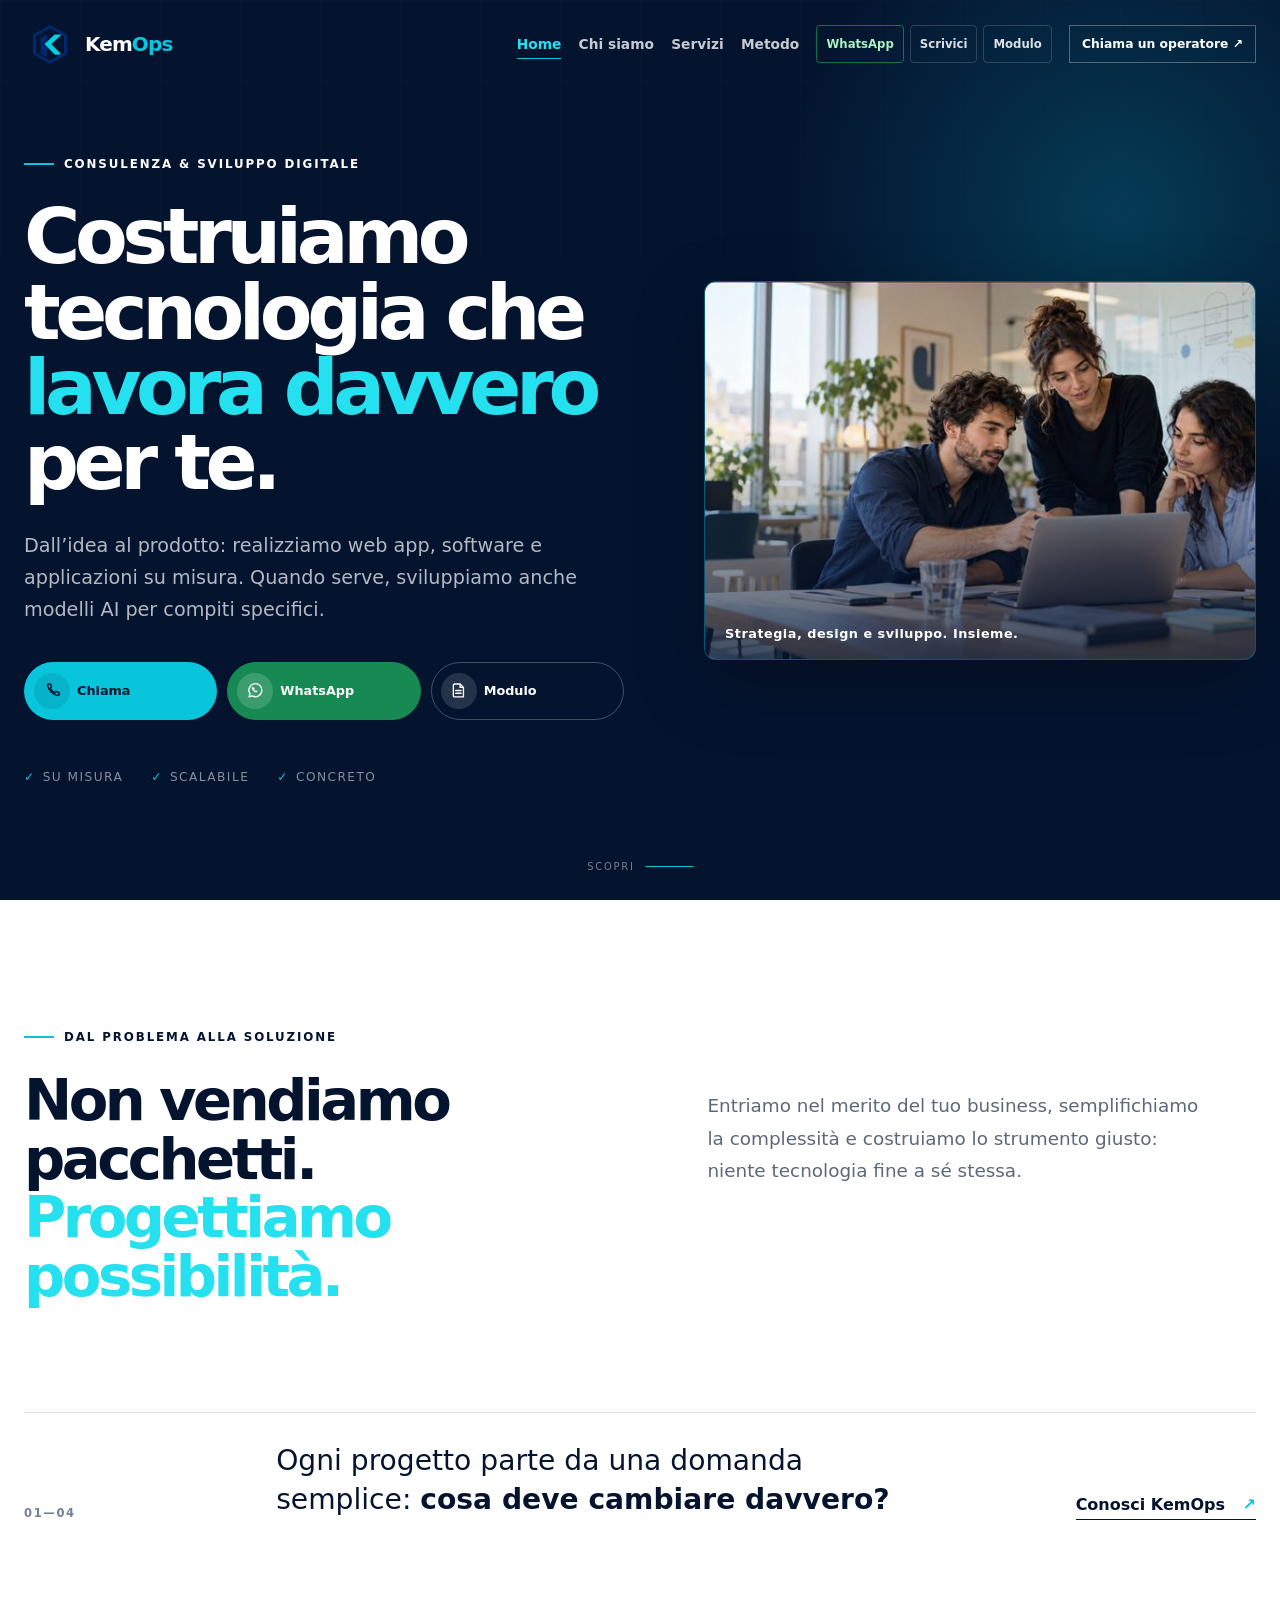
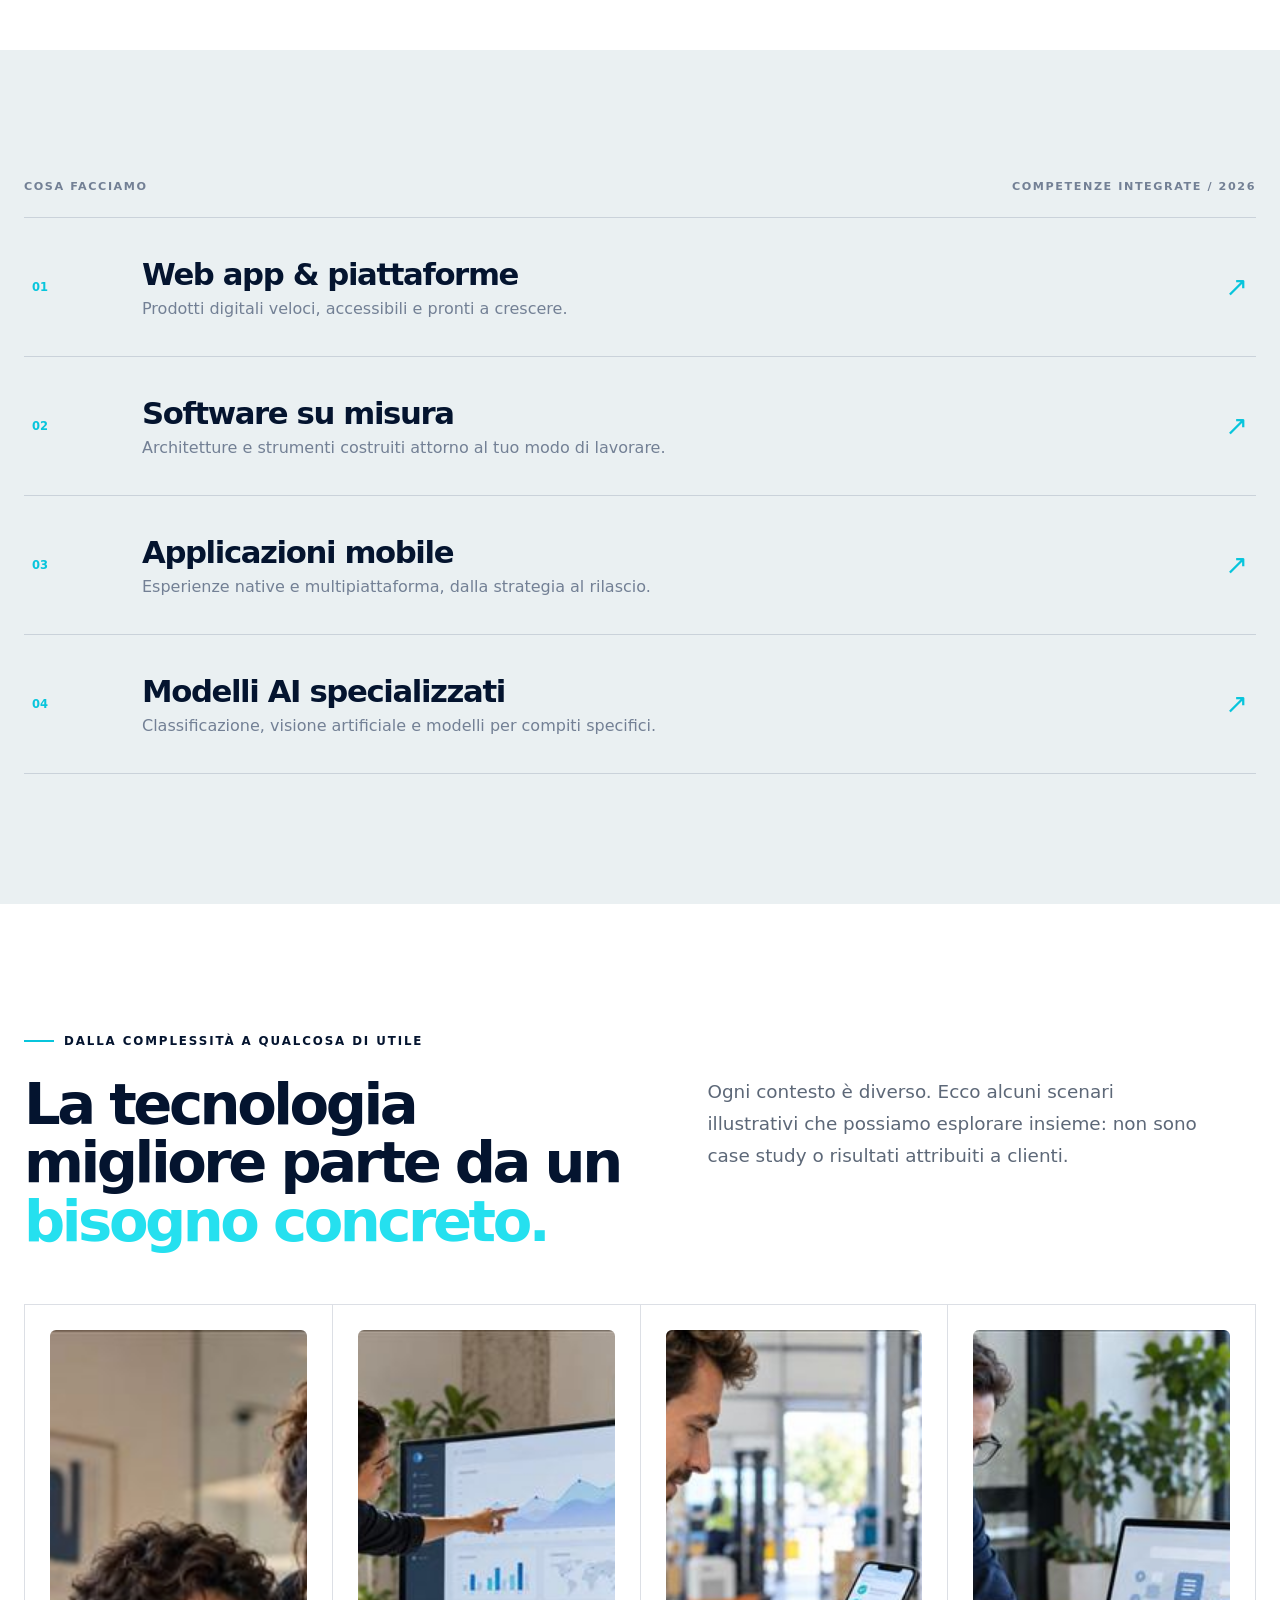
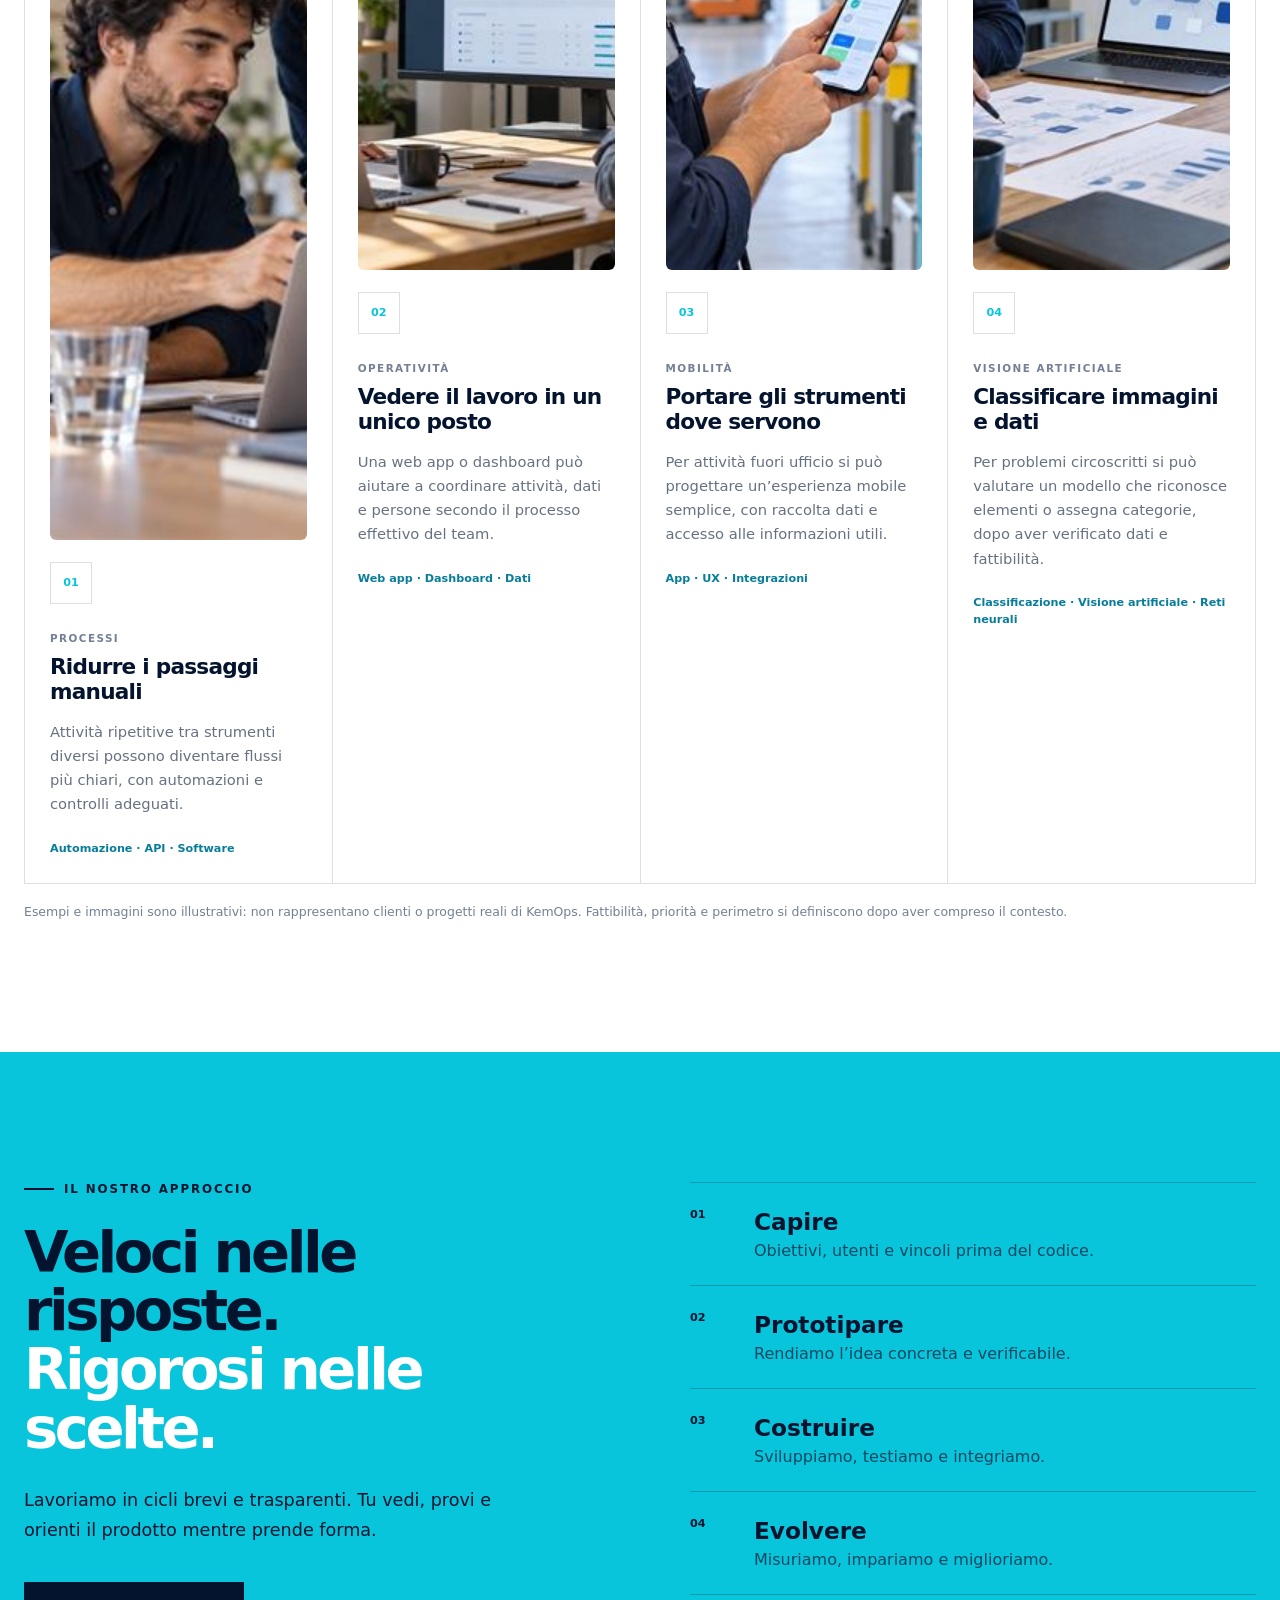
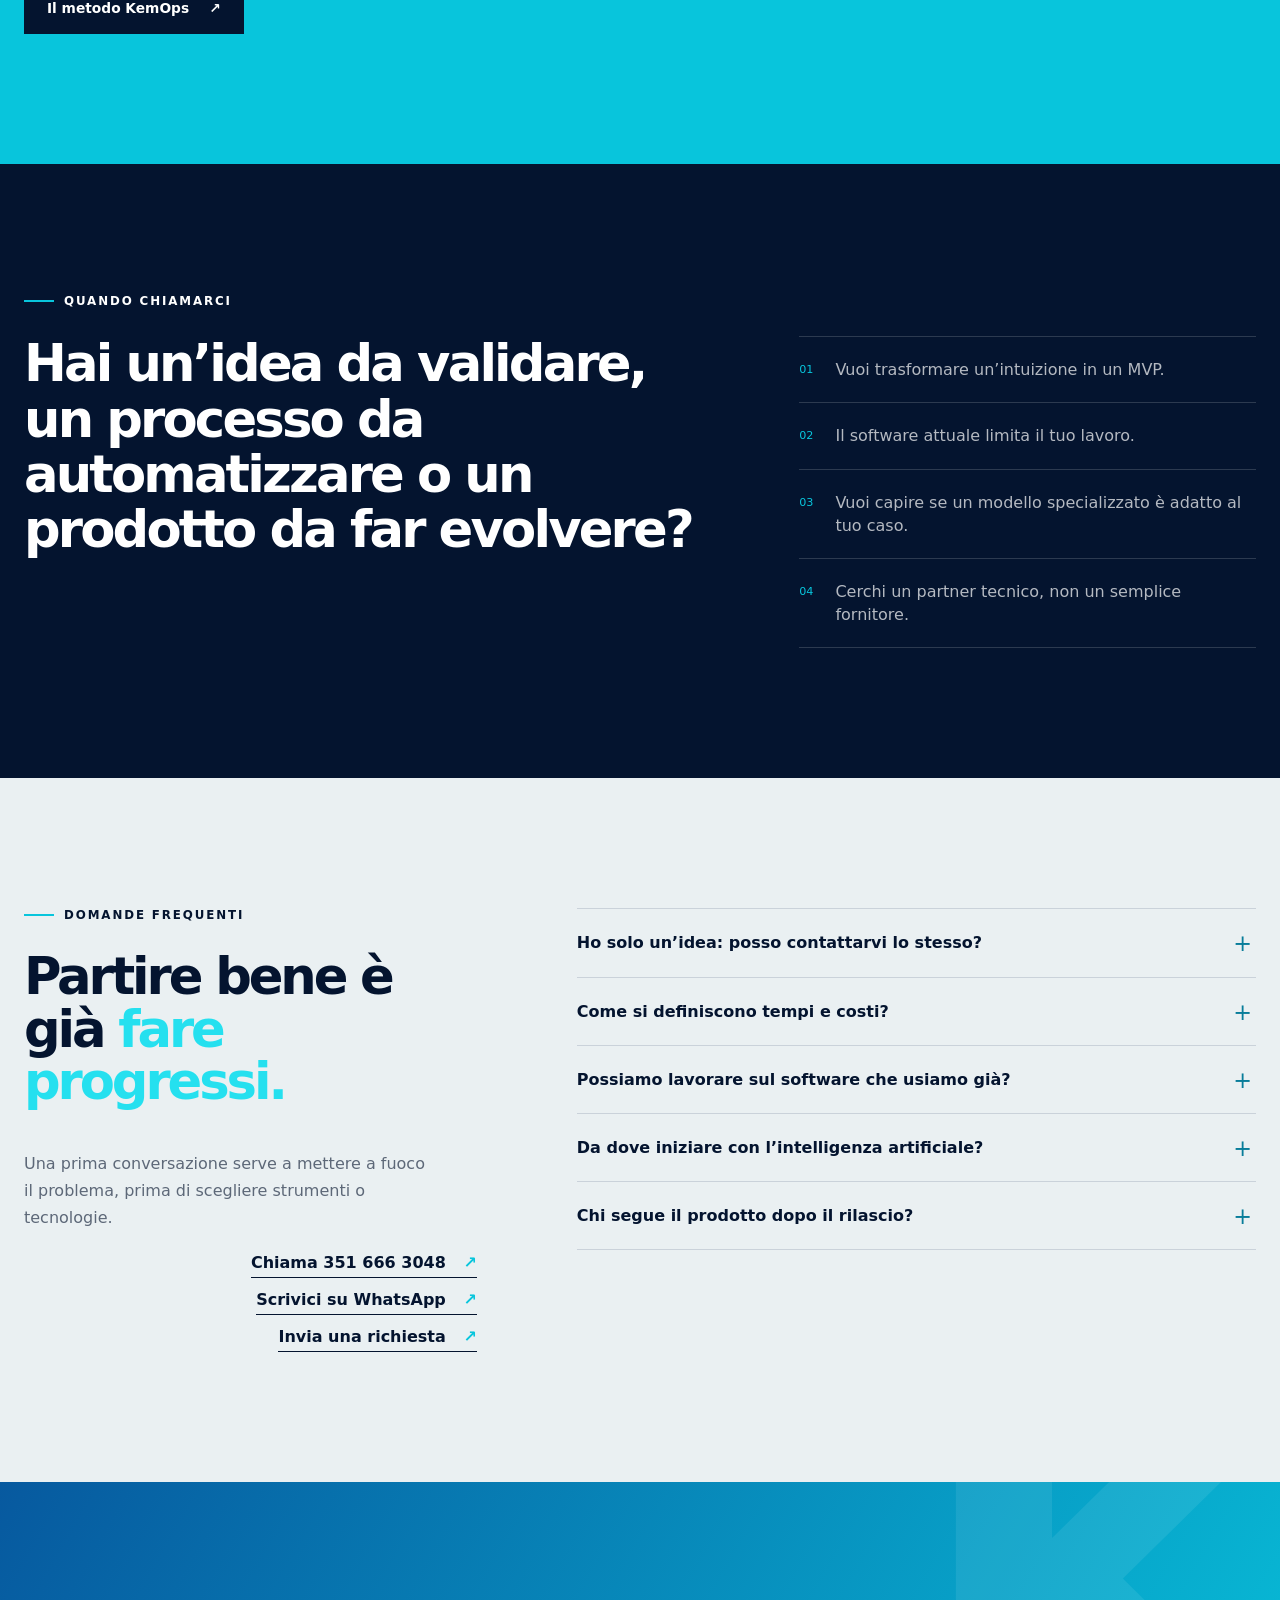
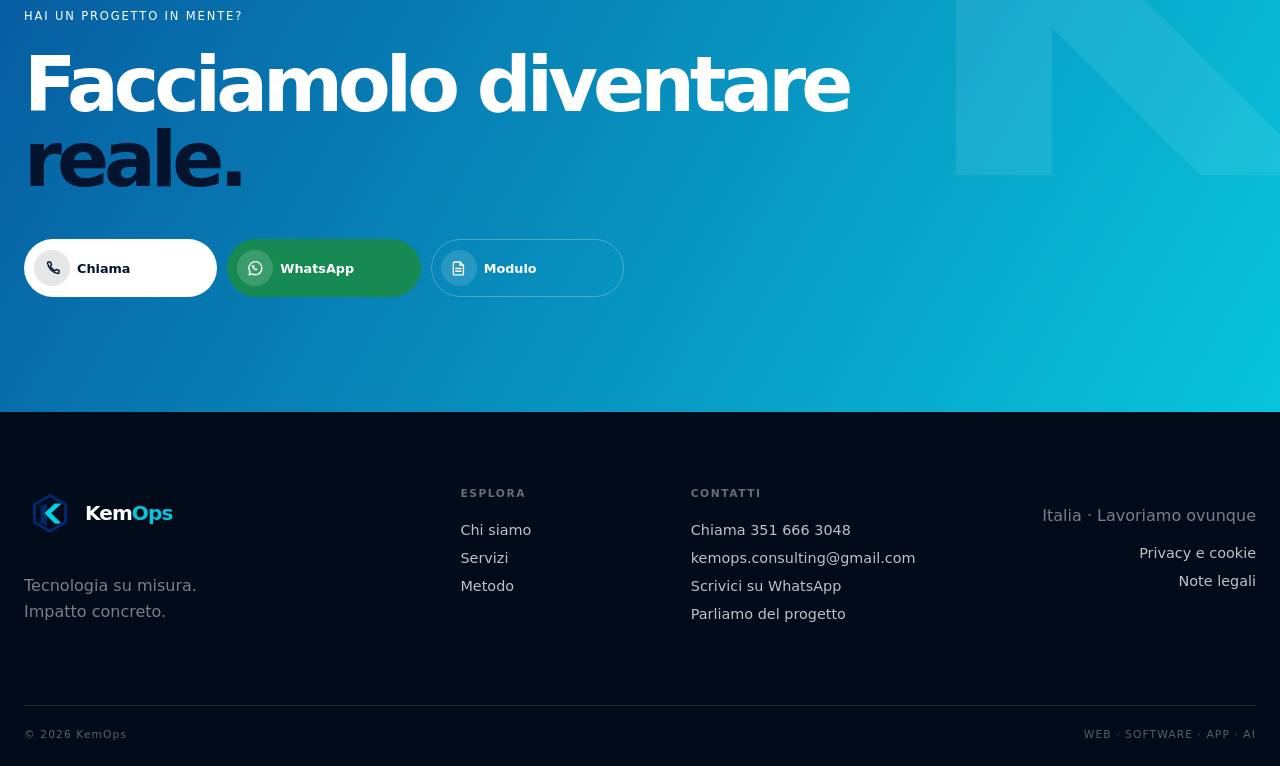
==== index.html @ dcf872b7 "Polish mobile contact actions and form" ====
<!doctype html>
<html lang="it">
<head>
  <meta charset="utf-8">
  <meta name="viewport" content="width=device-width, initial-scale=1">
  <meta name="description" content="Consulenza e sviluppo digitale su misura: realizziamo web app, software e applicazioni e sviluppiamo modelli AI specializzati per classificazione e visione artificiale.">
  <meta name="robots" content="index,follow,max-image-preview:large">
  <meta name="theme-color" content="#04142f">
  <title>KemOps | Consulenza e sviluppo digitale su misura</title>
  <link rel="icon" href="assets/images/favicon.png" sizes="32x32" type="image/png">
  <link rel="stylesheet" href="assets/css/style.css?v=20261024-contact-polish">
  <link rel="canonical" href="https://kemops.it/">
  <meta property="og:type" content="website">
  <meta property="og:site_name" content="KemOps">
  <meta property="og:locale" content="it_IT">
  <meta property="og:url" content="https://kemops.it/">
  <meta property="og:title" content="KemOps | Consulenza e sviluppo digitale su misura">
  <meta property="og:description" content="Realizziamo web app, software e applicazioni su misura. Sviluppiamo anche modelli AI specializzati per classificazione e visione artificiale.">
  <meta property="og:image" content="https://kemops.it/assets/images/og-image.jpg">
  <meta property="og:image:type" content="image/jpeg">
  <meta property="og:image:width" content="1200">
  <meta property="og:image:height" content="630">
  <meta property="og:image:alt" content="KemOps, consulenza e sviluppo digitale su misura">
  <meta name="twitter:card" content="summary_large_image">
  <meta name="twitter:title" content="KemOps | Consulenza e sviluppo digitale su misura">
  <meta name="twitter:description" content="Realizziamo web app, software e applicazioni su misura, con modelli AI specializzati per classificazione e visione artificiale.">
  <meta name="twitter:image" content="https://kemops.it/assets/images/og-image.jpg">
  <script type="application/ld+json">
  {
    "@context": "https://schema.org",
    "@graph": [
      {
        "@type": "WebSite",
        "name": "KemOps",
        "url": "https://kemops.it/",
        "inLanguage": "it-IT"
      },
      {
        "@type": "Organization",
        "name": "KemOps",
        "url": "https://kemops.it/",
        "logo": "https://kemops.it/logo.png",
        "email": "kemops.consulting@gmail.com",
        "telephone": "+393516663048",
        "description": "Consulenza e sviluppo digitale su misura: web app, software, applicazioni e modelli AI specializzati per classificazione e visione artificiale."
      }
    ]
  }
  </script>
</head>
<body>
  <a class="skip-link" href="#main">Vai al contenuto</a>
  <header class="site-header" data-header>
    <div class="container nav-wrap">
      <a class="brand" href="index.html" aria-label="KemOps, home">
        <img src="logo.png" alt="" width="52" height="52"><span>Kem<span>Ops</span></span>
      </a>
      <button class="menu-toggle" type="button" aria-expanded="false" aria-controls="main-nav" data-menu-toggle><span></span><span></span><span></span><span class="sr-only">Apri menu</span></button>
      <nav id="main-nav" class="main-nav" aria-label="Navigazione principale" data-nav>
        <a href="index.html">Home</a><a href="chi-siamo.html">Chi siamo</a><a href="servizi.html">Servizi</a><a href="metodo.html">Metodo</a><div class="nav-contact-actions" aria-label="Contatti rapidi"><a class="nav-contact-link nav-whatsapp" href="https://wa.me/393516663048?text=Ciao%20KemOps%2C%20vorrei%20ricevere%20una%20consulenza%20sul%20mio%20progetto." target="_blank" rel="noopener noreferrer">WhatsApp</a><a class="nav-contact-link nav-write" href="mailto:kemops.consulting@gmail.com">Scrivici</a><a class="nav-contact-link nav-form" href="contatti.html#contact-form">Modulo</a></div><a class="nav-cta" href="tel:+393516663048">Chiama un operatore <span aria-hidden="true">↗</span></a>
      </nav>
    </div>
  </header>

  <main id="main">
    <section class="hero">
      <div class="hero-glow" aria-hidden="true"></div>
      <div class="container hero-grid">
        <div class="hero-copy reveal">
          <p class="eyebrow"><span></span> Consulenza &amp; sviluppo digitale</p>
          <h1>Costruiamo tecnologia che <em>lavora davvero</em> per te.</h1>
          <p class="hero-lead">Dall’idea al prodotto: realizziamo web app, software e applicazioni su misura. Quando serve, sviluppiamo anche modelli AI per compiti specifici.</p>
          <div class="button-row contact-button-row">
            <a class="button button-primary" href="tel:+393516663048"><span class="contact-action-icon"><svg viewBox="0 0 24 24" fill="none" aria-hidden="true"><path d="M7 3.75h2.5l1.35 3.5-1.75 1.7a13.5 13.5 0 0 0 5.95 5.95l1.7-1.75 3.5 1.35V17a1.25 1.25 0 0 1-1.35 1.25A15.9 15.9 0 0 1 5.75 5.1 1.25 1.25 0 0 1 7 3.75Z" stroke="currentColor" stroke-width="1.8" stroke-linecap="round" stroke-linejoin="round"/></svg></span><span>Chiama</span></a>
            <a class="button button-whatsapp" href="https://wa.me/393516663048?text=Ciao%20KemOps%2C%20vorrei%20ricevere%20una%20consulenza%20sul%20mio%20progetto." target="_blank" rel="noopener noreferrer"><span class="contact-action-icon"><svg viewBox="0 0 24 24" fill="none" aria-hidden="true"><path d="M19.95 11.7a8.15 8.15 0 0 1-12.05 7.15L4 19.9l1.1-3.75A8.15 8.15 0 1 1 19.95 11.7Z" stroke="currentColor" stroke-width="1.7" stroke-linecap="round" stroke-linejoin="round"/><path d="M8.05 7.7c-.25.25-.65.8-.55 1.55.25 1.65 2.75 4.25 4.55 4.8.75.25 1.45-.2 1.75-.55l.35-.6-1.5-.85-.7.65c-.75-.35-1.45-1.05-1.8-1.8l.65-.7-.85-1.5-.65-.4Z" fill="currentColor" stroke="currentColor" stroke-width=".55" stroke-linejoin="round"/></svg></span><span>WhatsApp</span></a>
            <a class="button button-ghost" href="contatti.html#contact-form"><span class="contact-action-icon"><svg viewBox="0 0 24 24" fill="none" aria-hidden="true"><path d="M7 3.75h7l4.25 4.5V20H7a1.5 1.5 0 0 1-1.5-1.5v-13A1.75 1.75 0 0 1 7 3.75Z" stroke="currentColor" stroke-width="1.7" stroke-linejoin="round"/><path d="M14 4v4h4M8.5 12h6.75M8.5 15.5h6.75" stroke="currentColor" stroke-width="1.7" stroke-linecap="round"/></svg></span><span>Modulo</span></a>
          </div>
          <div class="hero-proof" aria-label="I nostri principi">
            <span>Su misura</span><span>Scalabile</span><span>Concreto</span>
          </div>
        </div>
        <figure class="hero-media reveal">
          <img src="assets/images/hero-team.jpg" srcset="assets/images/hero-team-720.jpg 720w, assets/images/hero-team.jpg 1440w" sizes="(max-width: 640px) calc(100vw - 32px), (max-width: 980px) calc(100vw - 36px), 560px" alt="Immagine illustrativa di un workshop su un progetto digitale" width="1440" height="810" fetchpriority="high" decoding="async">
          <figcaption>Strategia, design e sviluppo. Insieme.</figcaption>
        </figure>
      </div>
      <div class="scroll-note" aria-hidden="true">SCOPRI <span></span></div>
    </section>

    <section class="section intro-section">
      <div class="container">
        <div class="section-heading reveal">
          <p class="eyebrow"><span></span> Dal problema alla soluzione</p>
          <h2>Non vendiamo pacchetti.<br><em>Progettiamo possibilità.</em></h2>
          <p>Entriamo nel merito del tuo business, semplifichiamo la complessità e costruiamo lo strumento giusto: niente tecnologia fine a sé stessa.</p>
        </div>
        <div class="statement-grid reveal">
          <div class="statement-number">01—04</div>
          <p>Ogni progetto parte da una domanda semplice: <strong>cosa deve cambiare davvero?</strong></p>
          <a class="text-link" href="chi-siamo.html">Conosci KemOps <span>↗</span></a>
        </div>
      </div>
    </section>

    <section class="section services-preview" id="servizi">
      <div class="container">
        <div class="section-kicker reveal"><span>Cosa facciamo</span><span>Competenze integrate / 2026</span></div>
        <div class="service-list">
          <a class="service-row reveal" href="servizi.html#web"><span class="service-index">01</span><div><h3>Web app &amp; piattaforme</h3><p>Prodotti digitali veloci, accessibili e pronti a crescere.</p></div><span class="service-arrow">↗</span></a>
          <a class="service-row reveal" href="servizi.html#software"><span class="service-index">02</span><div><h3>Software su misura</h3><p>Architetture e strumenti costruiti attorno al tuo modo di lavorare.</p></div><span class="service-arrow">↗</span></a>
          <a class="service-row reveal" href="servizi.html#mobile"><span class="service-index">03</span><div><h3>Applicazioni mobile</h3><p>Esperienze native e multipiattaforma, dalla strategia al rilascio.</p></div><span class="service-arrow">↗</span></a>
          <a class="service-row reveal" href="servizi.html#ai"><span class="service-index">04</span><div><h3>Modelli AI specializzati</h3><p>Classificazione, visione artificiale e modelli per compiti specifici.</p></div><span class="service-arrow">↗</span></a>
        </div>
      </div>
    </section>

    <section class="section possibilities-section">
      <div class="container">
        <div class="section-heading reveal">
          <p class="eyebrow"><span></span> Dalla complessità a qualcosa di utile</p>
          <h2>La tecnologia migliore parte da un <em>bisogno concreto.</em></h2>
          <p>Ogni contesto è diverso. Ecco alcuni scenari illustrativi che possiamo esplorare insieme: non sono case study o risultati attribuiti a clienti.</p>
        </div>
        <div class="possibility-grid">
          <article class="possibility-card reveal">
            <img class="possibility-image" src="assets/images/hero-team.jpg" srcset="assets/images/hero-team-720.jpg 720w, assets/images/hero-team.jpg 1440w" sizes="(max-width: 640px) calc(100vw - 76px), (max-width: 980px) 40vw, 22vw" alt="Immagine illustrativa di un team che progetta un'automazione" width="1440" height="810" loading="lazy" decoding="async">
            <span class="possibility-icon" aria-hidden="true">01</span>
            <p class="possibility-type">PROCESSI</p>
            <h3>Ridurre i passaggi manuali</h3>
            <p>Attività ripetitive tra strumenti diversi possono diventare flussi più chiari, con automazioni e controlli adeguati.</p>
            <span class="possibility-tags">Automazione · API · Software</span>
          </article>
          <article class="possibility-card reveal">
            <img class="possibility-image" src="assets/images/web-dashboard.jpg" srcset="assets/images/web-dashboard-480.jpg 480w, assets/images/web-dashboard.jpg 960w" sizes="(max-width: 640px) calc(100vw - 76px), (max-width: 980px) 40vw, 22vw" alt="Immagine illustrativa di una dashboard progettata per un team" width="960" height="540" loading="lazy" decoding="async">
            <span class="possibility-icon" aria-hidden="true">02</span>
            <p class="possibility-type">OPERATIVITÀ</p>
            <h3>Vedere il lavoro in un unico posto</h3>
            <p>Una web app o dashboard può aiutare a coordinare attività, dati e persone secondo il processo effettivo del team.</p>
            <span class="possibility-tags">Web app · Dashboard · Dati</span>
          </article>
          <article class="possibility-card reveal">
            <img class="possibility-image" src="assets/images/mobile-workflow.jpg" srcset="assets/images/mobile-workflow-480.jpg 480w, assets/images/mobile-workflow.jpg 960w" sizes="(max-width: 640px) calc(100vw - 76px), (max-width: 980px) 40vw, 22vw" alt="Immagine illustrativa di un'app usata sul campo" width="960" height="540" loading="lazy" decoding="async">
            <span class="possibility-icon" aria-hidden="true">03</span>
            <p class="possibility-type">MOBILITÀ</p>
            <h3>Portare gli strumenti dove servono</h3>
            <p>Per attività fuori ufficio si può progettare un’esperienza mobile semplice, con raccolta dati e accesso alle informazioni utili.</p>
            <span class="possibility-tags">App · UX · Integrazioni</span>
          </article>
          <article class="possibility-card reveal">
            <img class="possibility-image" src="assets/images/ai-workshop.jpg" srcset="assets/images/ai-workshop-480.jpg 480w, assets/images/ai-workshop.jpg 960w" sizes="(max-width: 640px) calc(100vw - 76px), (max-width: 980px) 40vw, 22vw" alt="Immagine illustrativa di un workshop su modelli AI specializzati" width="960" height="540" loading="lazy" decoding="async">
            <span class="possibility-icon" aria-hidden="true">04</span>
            <p class="possibility-type">VISIONE ARTIFICIALE</p>
            <h3>Classificare immagini e dati</h3>
            <p>Per problemi circoscritti si può valutare un modello che riconosce elementi o assegna categorie, dopo aver verificato dati e fattibilità.</p>
            <span class="possibility-tags">Classificazione · Visione artificiale · Reti neurali</span>
          </article>
        </div>
        <p class="illustrative-note">Esempi e immagini sono illustrativi: non rappresentano clienti o progetti reali di KemOps. Fattibilità, priorità e perimetro si definiscono dopo aver compreso il contesto.</p>
      </div>
    </section>

    <section class="section approach-section">
      <div class="container approach-grid">
        <div class="approach-copy reveal">
          <p class="eyebrow"><span></span> Il nostro approccio</p>
          <h2>Veloci nelle risposte.<br><em>Rigorosi nelle scelte.</em></h2>
          <p>Lavoriamo in cicli brevi e trasparenti. Tu vedi, provi e orienti il prodotto mentre prende forma.</p>
          <a class="button button-dark" href="metodo.html">Il metodo KemOps <span>↗</span></a>
        </div>
        <div class="process-stack reveal">
          <div class="process-card"><span>01</span><div><h3>Capire</h3><p>Obiettivi, utenti e vincoli prima del codice.</p></div></div>
          <div class="process-card"><span>02</span><div><h3>Prototipare</h3><p>Rendiamo l’idea concreta e verificabile.</p></div></div>
          <div class="process-card"><span>03</span><div><h3>Costruire</h3><p>Sviluppiamo, testiamo e integriamo.</p></div></div>
          <div class="process-card"><span>04</span><div><h3>Evolvere</h3><p>Misuriamo, impariamo e miglioriamo.</p></div></div>
        </div>
      </div>
    </section>

    <section class="section fit-section">
      <div class="container">
        <p class="eyebrow reveal"><span></span> Quando chiamarci</p>
        <div class="fit-grid">
          <h2 class="reveal">Hai un’idea da validare, un processo da automatizzare o un prodotto da far evolvere?</h2>
          <div class="fit-list reveal">
            <p><span>01</span> Vuoi trasformare un’intuizione in un MVP.</p>
            <p><span>02</span> Il software attuale limita il tuo lavoro.</p>
            <p><span>03</span> Vuoi capire se un modello specializzato è adatto al tuo caso.</p>
            <p><span>04</span> Cerchi un partner tecnico, non un semplice fornitore.</p>
          </div>
        </div>
      </div>
    </section>

    <section class="section faq-section">
      <div class="container faq-grid">
        <div class="faq-intro reveal">
          <p class="eyebrow"><span></span> Domande frequenti</p>
          <h2>Partire bene è già <em>fare progressi.</em></h2>
          <p>Una prima conversazione serve a mettere a fuoco il problema, prima di scegliere strumenti o tecnologie.</p>
          <div class="faq-contact-links"><a class="text-link" href="tel:+393516663048">Chiama 351 666 3048 <span>↗</span></a><a class="text-link" href="https://wa.me/393516663048?text=Ciao%20KemOps%2C%20vorrei%20ricevere%20una%20consulenza%20sul%20mio%20progetto." target="_blank" rel="noopener noreferrer">Scrivici su WhatsApp <span>↗</span></a><a class="text-link" href="contatti.html#contact-form">Invia una richiesta <span>↗</span></a></div>
        </div>
        <div class="faq-list reveal">
          <details>
            <summary>Ho solo un’idea: posso contattarvi lo stesso?</summary>
            <p>Certo. Possiamo partire da ciò che vorresti migliorare e capire insieme quale sia il primo passo sensato: analisi, prototipo o una prima versione del prodotto.</p>
          </details>
          <details>
            <summary>Come si definiscono tempi e costi?</summary>
            <p>Dipendono da obiettivi, integrazioni, vincoli e perimetro. Dopo aver chiarito questi aspetti si può preparare una proposta con attività, tempi e condizioni.</p>
          </details>
          <details>
            <summary>Possiamo lavorare sul software che usiamo già?</summary>
            <p>Spesso sì. Prima si analizzano gli strumenti e le integrazioni disponibili; poi si valuta se conviene estenderli, collegarli o sostituire alcune parti.</p>
          </details>
          <details>
            <summary>Da dove iniziare con l’intelligenza artificiale?</summary>
            <p>Da un problema misurabile, come classificare dati o riconoscere elementi nelle immagini. Verifichiamo qualità dei dati, fattibilità e criteri per valutare il modello.</p>
          </details>
          <details>
            <summary>Chi segue il prodotto dopo il rilascio?</summary>
            <p>Supporto, manutenzione e passaggio di consegne vengono definiti nel perimetro del progetto, in base alle esigenze del prodotto e del team.</p>
          </details>
        </div>
      </div>
    </section>

    <section class="cta-section">
      <div class="container cta-inner reveal">
        <p>Hai un progetto in mente?</p>
        <h2>Facciamolo diventare<br><em>reale.</em></h2>
        <div class="button-row contact-button-row cta-actions"><a class="button button-light" href="tel:+393516663048"><span class="contact-action-icon"><svg viewBox="0 0 24 24" fill="none" aria-hidden="true"><path d="M7 3.75h2.5l1.35 3.5-1.75 1.7a13.5 13.5 0 0 0 5.95 5.95l1.7-1.75 3.5 1.35V17a1.25 1.25 0 0 1-1.35 1.25A15.9 15.9 0 0 1 5.75 5.1 1.25 1.25 0 0 1 7 3.75Z" stroke="currentColor" stroke-width="1.8" stroke-linecap="round" stroke-linejoin="round"/></svg></span><span>Chiama</span></a><a class="button button-whatsapp" href="https://wa.me/393516663048?text=Ciao%20KemOps%2C%20vorrei%20ricevere%20una%20consulenza%20sul%20mio%20progetto." target="_blank" rel="noopener noreferrer"><span class="contact-action-icon"><svg viewBox="0 0 24 24" fill="none" aria-hidden="true"><path d="M19.95 11.7a8.15 8.15 0 0 1-12.05 7.15L4 19.9l1.1-3.75A8.15 8.15 0 1 1 19.95 11.7Z" stroke="currentColor" stroke-width="1.7" stroke-linecap="round" stroke-linejoin="round"/><path d="M8.05 7.7c-.25.25-.65.8-.55 1.55.25 1.65 2.75 4.25 4.55 4.8.75.25 1.45-.2 1.75-.55l.35-.6-1.5-.85-.7.65c-.75-.35-1.45-1.05-1.8-1.8l.65-.7-.85-1.5-.65-.4Z" fill="currentColor" stroke="currentColor" stroke-width=".55" stroke-linejoin="round"/></svg></span><span>WhatsApp</span></a><a class="button button-ghost" href="contatti.html#contact-form"><span class="contact-action-icon"><svg viewBox="0 0 24 24" fill="none" aria-hidden="true"><path d="M7 3.75h7l4.25 4.5V20H7a1.5 1.5 0 0 1-1.5-1.5v-13A1.75 1.75 0 0 1 7 3.75Z" stroke="currentColor" stroke-width="1.7" stroke-linejoin="round"/><path d="M14 4v4h4M8.5 12h6.75M8.5 15.5h6.75" stroke="currentColor" stroke-width="1.7" stroke-linecap="round"/></svg></span><span>Modulo</span></a></div>
      </div>
    </section>
  </main>

  <footer class="site-footer">
    <div class="container footer-grid">
      <div><a class="brand footer-brand" href="index.html"><img src="logo.png" alt="" width="44" height="44"><span>Kem<span>Ops</span></span></a><p>Tecnologia su misura.<br>Impatto concreto.</p></div>
      <div><h3>Esplora</h3><a href="chi-siamo.html">Chi siamo</a><a href="servizi.html">Servizi</a><a href="metodo.html">Metodo</a></div>
      <div><h3>Contatti</h3><a href="tel:+393516663048">Chiama 351 666 3048</a><a href="mailto:kemops.consulting@gmail.com">kemops.consulting@gmail.com</a><a href="https://wa.me/393516663048?text=Ciao%20KemOps%2C%20vorrei%20ricevere%20una%20consulenza%20sul%20mio%20progetto." target="_blank" rel="noopener noreferrer">Scrivici su WhatsApp</a><a href="contatti.html">Parliamo del progetto</a></div>
      <div class="footer-meta"><p>Italia · Lavoriamo ovunque</p><a href="privacy.html">Privacy e cookie</a><a href="note-legali.html">Note legali</a></div>
    </div>
    <div class="container footer-bottom"><span>© <span data-year></span> KemOps</span><span>WEB · SOFTWARE · APP · AI</span></div>
  </footer>

  <script src="assets/js/main.js?v=20261024-contact-polish" defer></script>
</body>
</html>
---- assets/css/style.css ----
:root {
  --ink: #04142f;
  --ink-2: #08275e;
  --blue: #0a4aaa;
  --cyan: #08c5dc;
  --cyan-bright: #25e0ef;
  --paper: #f4f7f8;
  --white: #ffffff;
  --muted: #738095;
  --line: rgba(7, 33, 76, .14);
  --max: 1240px;
  --ease: cubic-bezier(.2,.75,.25,1);
}

* { box-sizing: border-box; }
html { scroll-behavior: smooth; }
body { margin: 0; color: var(--ink); background: var(--paper); font-family: system-ui, sans-serif; -webkit-font-smoothing: antialiased; }
body.menu-open { overflow: hidden; }
a { color: inherit; text-decoration: none; }
img { display: block; max-width: 100%; }
button, input, textarea, select { font: inherit; }
::selection { background: var(--cyan); color: var(--ink); }
.container { width: min(calc(100% - 48px), var(--max)); margin-inline: auto; }
.sr-only { position: absolute; width: 1px; height: 1px; padding: 0; margin: -1px; overflow: hidden; clip: rect(0,0,0,0); white-space: nowrap; border: 0; }
.skip-link { position: fixed; left: 16px; top: -100px; z-index: 100; background: var(--white); color: var(--ink); padding: 12px 18px; transition: top .2s; }
.skip-link:focus { top: 16px; }

.site-header { position: fixed; z-index: 50; inset: 0 0 auto; padding: 18px 0; color: var(--white); transition: background .3s, padding .3s, box-shadow .3s; }
.site-header.scrolled { padding: 10px 0; background: rgba(4,20,47,.92); backdrop-filter: blur(18px); box-shadow: 0 1px 0 rgba(255,255,255,.08); }
.nav-wrap { display: flex; align-items: center; justify-content: space-between; }
.brand { display: inline-flex; align-items: center; gap: 9px; font: 800 1.25rem/1 system-ui, sans-serif; letter-spacing: -.045em; }
.brand > img { width: 52px; height: 52px; object-fit: contain; object-position: center; }
.brand > span > span { color: var(--cyan); }
.main-nav { display: flex; align-items: center; gap: clamp(10px, 1.35vw, 18px); font-size: .86rem; font-weight: 600; }
.nav-contact-actions { display: flex; align-items: center; gap: 6px; }
.main-nav .nav-contact-link { display: inline-flex; align-items: center; min-height: 38px; padding: 7px 9px; border: 1px solid rgba(255,255,255,.16); border-radius: 4px; color: rgba(255,255,255,.86); font-size: .73rem; white-space: nowrap; opacity: 1; }
.main-nav .nav-contact-link:hover { color: var(--white); background: rgba(255,255,255,.08); border-color: rgba(255,255,255,.32); }
.main-nav .nav-whatsapp { border-color: rgba(37,211,102,.48); color: #a9f3c1; }
.main-nav .nav-whatsapp:hover { background: rgba(37,211,102,.14); border-color: #25d366; }
.main-nav .nav-cta { white-space: nowrap; font-size: .77rem; padding: 11px 12px; }
.main-nav > a { position: relative; opacity: .78; transition: opacity .2s, color .2s; }
.main-nav > a:hover, .main-nav > a.active { opacity: 1; color: var(--cyan-bright); }
.main-nav > a:not(.nav-cta)::after { content: ""; position: absolute; left: 0; bottom: -7px; width: 0; height: 1px; background: var(--cyan); transition: width .25s; }
.main-nav > a:hover::after, .main-nav > a.active::after { width: 100%; }
.main-nav .nav-cta { padding: 11px 12px; border: 1px solid rgba(255,255,255,.3); color: var(--white); opacity: 1; white-space: nowrap; font-size: .77rem; }
.main-nav .nav-cta:hover { background: var(--cyan); border-color: var(--cyan); color: var(--ink); }
.mobile-write-link { display: none; }
.menu-toggle { display: none; color: inherit; background: none; border: 0; padding: 8px; }
.menu-toggle > span:not(.sr-only) { display: block; width: 24px; height: 1px; margin: 5px 0; background: currentColor; transition: .25s; }

.hero { position: relative; min-height: 100svh; display: flex; align-items: center; overflow: hidden; color: var(--white); background: var(--ink); padding: 136px 0 95px; }
.hero::before { content: ""; position: absolute; inset: 0; opacity: .13; background-image: linear-gradient(rgba(255,255,255,.09) 1px, transparent 1px), linear-gradient(90deg, rgba(255,255,255,.09) 1px, transparent 1px); background-size: 80px 80px; mask-image: linear-gradient(to bottom, black, transparent 88%); }
.hero-glow { position: absolute; width: 720px; height: 720px; right: -200px; top: -150px; background: radial-gradient(circle, rgba(8,197,220,.22), transparent 66%); }
.hero-grid { position: relative; display: grid; grid-template-columns: 1.05fr .95fr; gap: 70px; align-items: center; }
.eyebrow { display: flex; align-items: center; gap: 10px; margin: 0 0 28px; font-size: .74rem; font-weight: 700; letter-spacing: .16em; text-transform: uppercase; }
.eyebrow > span { width: 30px; height: 2px; background: var(--cyan); }
h1, h2, h3 { font-family: system-ui, sans-serif; margin-top: 0; }
.hero h1 { max-width: 760px; font-size: clamp(3.5rem, 6vw, 6.4rem); line-height: .98; letter-spacing: -.07em; margin-bottom: 30px; }
h1 em, h2 em, blockquote em { color: var(--cyan-bright); font-style: normal; }
.hero-lead { max-width: 620px; color: rgba(255,255,255,.7); font-size: clamp(1.05rem, 1.5vw, 1.3rem); line-height: 1.65; margin-bottom: 36px; }
.button-row { display: flex; gap: 12px; flex-wrap: wrap; }
.button { min-height: 52px; display: inline-flex; align-items: center; justify-content: center; gap: 20px; padding: 0 22px; border: 1px solid transparent; font-size: .86rem; font-weight: 700; transition: transform .25s var(--ease), background .25s, color .25s, border-color .25s; cursor: pointer; }
.button:hover { transform: translateY(-3px); }
.button-primary { background: var(--cyan); color: var(--ink); }
.button-primary:hover { background: var(--cyan-bright); }
.button-whatsapp { color: var(--white); background: #168a52; border-color: #168a52; }
.button-whatsapp:hover { color: var(--white); background: #117544; border-color: #117544; }
.button:focus-visible { outline: 3px solid var(--cyan-bright); outline-offset: 3px; }
.contact-button-row { display: grid; grid-template-columns: repeat(3, minmax(0, 1fr)); gap: 10px; width: min(100%, 600px); }
.contact-button-row .button { width: 100%; min-width: 0; min-height: 58px; justify-content: flex-start; gap: 7px; padding: 7px 9px; border-radius: 999px; font-size: .8rem; white-space: nowrap; }
.contact-button-row .contact-action-icon { flex: 0 0 36px; width: 36px; height: 36px; }
.contact-button-row .contact-action-icon svg { width: 19px; height: 19px; }
.contact-button-row .button-whatsapp .contact-action-icon { background: rgba(255,255,255,.16); }
.contact-button-row .button-light .contact-action-icon { background: rgba(4,20,47,.1); }
.contact-button-row .button-ghost .contact-action-icon, .contact-button-row .button-dark .contact-action-icon { background: rgba(255,255,255,.13); }
.cta-actions { gap: 10px; }
.button-ghost { color: var(--white); border-color: rgba(255,255,255,.25); }
.button-ghost:hover { border-color: var(--white); background: rgba(255,255,255,.06); }
.button-dark { background: var(--ink); color: var(--white); }
.button-light { background: var(--white); color: var(--ink); }
.compact-button { min-height: 42px; padding-inline: 16px; }
.hero-proof { display: flex; gap: 28px; margin-top: 50px; color: rgba(255,255,255,.52); font-size: .76rem; text-transform: uppercase; letter-spacing: .12em; }
.hero-proof span::before { content: "✓"; margin-right: 7px; color: var(--cyan); }
.hero-media { position: relative; justify-self: end; width: 100%; max-width: 560px; aspect-ratio: 16 / 11; margin: 0; overflow: hidden; border: 1px solid rgba(8,197,220,.3); border-radius: 12px; background: #0b2546; box-shadow: 0 24px 70px rgba(0,0,0,.28); }
.hero-media::after { content: ""; position: absolute; inset: 40% 0 0; background: linear-gradient(180deg, transparent, rgba(4,20,47,.78)); }
.hero-media img { width: 100%; height: 100%; object-fit: cover; object-position: center; }
.hero-media figcaption { position: absolute; z-index: 1; right: 20px; bottom: 18px; left: 20px; color: var(--white); font-size: .8rem; font-weight: 650; letter-spacing: .04em; }
.scroll-note { position: absolute; bottom: 28px; left: 50%; transform: translateX(-50%); display: flex; align-items: center; gap: 10px; font-size: .62rem; letter-spacing: .18em; color: rgba(255,255,255,.45); }
.scroll-note span { width: 48px; height: 1px; background: var(--cyan); }

.section { padding: 130px 0; }
.section-heading { display: grid; grid-template-columns: 1.1fr 1fr; column-gap: 80px; align-items: start; }
.section-heading .eyebrow { grid-column: 1 / -1; }
.section-heading h2, .approach-copy h2, .scope-grid h2 { font-size: clamp(2.7rem, 4.5vw, 5.1rem); line-height: 1.02; letter-spacing: -.06em; margin-bottom: 0; }
.section-heading > p:last-child { max-width: 500px; font-size: 1.15rem; line-height: 1.75; color: #5d6878; }
.intro-section { background: var(--white); }
.statement-grid { display: grid; grid-template-columns: .5fr 1.6fr .7fr; align-items: end; gap: 50px; margin-top: 105px; padding-top: 28px; border-top: 1px solid var(--line); }
.statement-number { color: var(--muted); font: 600 .72rem system-ui; letter-spacing: .14em; }
.statement-grid p { font: 500 clamp(1.35rem, 2.2vw, 2rem)/1.4 system-ui; margin: 0; }
.text-link { justify-self: end; padding-bottom: 5px; border-bottom: 1px solid var(--ink); font-weight: 700; }
.text-link span { color: var(--cyan); margin-left: 12px; }

.services-preview { background: #eaf0f2; }
.section-kicker { display: flex; justify-content: space-between; padding-bottom: 24px; border-bottom: 1px solid var(--line); color: var(--muted); font-size: .7rem; font-weight: 700; letter-spacing: .14em; text-transform: uppercase; }
.service-row { display: grid; grid-template-columns: 80px 1fr auto; align-items: center; gap: 30px; padding: 38px 8px; border-bottom: 1px solid var(--line); transition: padding .25s, background .25s; }
.service-row:hover { padding-inline: 22px; background: rgba(255,255,255,.6); }
.service-index { color: var(--cyan); font: 700 .72rem system-ui; }
.service-row h3 { font-size: clamp(1.5rem, 2.4vw, 2.4rem); letter-spacing: -.045em; margin-bottom: 7px; }
.service-row p { margin: 0; color: var(--muted); }
.service-arrow { color: var(--cyan); font-size: 1.7rem; transition: transform .25s; }
.service-row:hover .service-arrow { transform: rotate(45deg); }

.approach-section { background: var(--cyan); }
.approach-grid { display: grid; grid-template-columns: 1fr 1fr; gap: 100px; }
.approach-copy { align-self: center; }
.approach-copy .eyebrow > span { background: var(--ink); }
.approach-copy h2 em { color: var(--white); }
.approach-copy > p:not(.eyebrow) { max-width: 520px; font-size: 1.1rem; line-height: 1.7; margin: 28px 0 36px; }
.process-stack { border-top: 1px solid rgba(4,20,47,.25); }
.process-card { display: grid; grid-template-columns: 54px 1fr; gap: 10px; padding: 25px 0; border-bottom: 1px solid rgba(4,20,47,.25); }
.process-card > span { font-size: .7rem; font-weight: 700; }
.process-card h3 { font-size: 1.45rem; margin-bottom: 6px; }
.process-card p { margin: 0; opacity: .7; }

.fit-section { background: var(--ink); color: var(--white); }
.fit-grid { display: grid; grid-template-columns: 1.2fr .8fr; gap: 90px; }
.fit-grid h2 { font-size: clamp(2.4rem, 4vw, 4.7rem); line-height: 1.08; letter-spacing: -.055em; max-width: 760px; }
.fit-list { border-top: 1px solid rgba(255,255,255,.16); }
.fit-list p { display: flex; gap: 22px; margin: 0; padding: 21px 0; border-bottom: 1px solid rgba(255,255,255,.16); color: rgba(255,255,255,.7); line-height: 1.45; }
.fit-list span { color: var(--cyan); font-size: .7rem; padding-top: 4px; }

.cta-section { color: var(--white); background: linear-gradient(120deg, #07599f 0%, #08c5dc 100%); padding: 115px 0; overflow: hidden; position: relative; }
.cta-section::after { content: "K"; position: absolute; right: -2vw; top: -140px; color: rgba(255,255,255,.08); font: 800 32rem/1 system-ui; pointer-events: none; }
.cta-inner { position: relative; z-index: 1; }
.cta-inner > p { text-transform: uppercase; letter-spacing: .16em; font-size: .72rem; }
.cta-inner h2 { font-size: clamp(3rem, 6vw, 6.5rem); line-height: .98; letter-spacing: -.065em; margin: 24px 0 42px; }
.cta-inner h2 em { color: var(--ink); }

.site-footer { background: #020b19; color: var(--white); padding: 75px 0 25px; }
.footer-grid { display: grid; grid-template-columns: 1.5fr .7fr 1fr 1fr; gap: 50px; }
.footer-brand { margin-bottom: 18px; }
.footer-grid p { color: rgba(255,255,255,.48); line-height: 1.6; }
.footer-grid h3 { color: rgba(255,255,255,.4); font: 700 .67rem system-ui; letter-spacing: .14em; text-transform: uppercase; margin-bottom: 22px; }
.footer-grid > div > a:not(.brand) { display: block; width: fit-content; margin: 12px 0; font-size: .9rem; color: rgba(255,255,255,.75); transition: color .2s; }
.footer-grid > div > a:hover { color: var(--cyan); }
.footer-meta { text-align: right; }
.footer-meta a { margin-left: auto !important; }
.footer-bottom { display: flex; justify-content: space-between; margin-top: 65px; padding-top: 22px; border-top: 1px solid rgba(255,255,255,.1); color: rgba(255,255,255,.35); font-size: .67rem; letter-spacing: .1em; }

/* Internal pages */
.page-hero { min-height: 79svh; display: flex; align-items: flex-end; background: var(--ink); color: var(--white); padding: 170px 0 80px; position: relative; overflow: hidden; }
.page-hero::before { content: ""; position: absolute; width: 640px; height: 640px; right: -100px; top: 0; border: 1px solid rgba(8,197,220,.18); transform: rotate(45deg); }
.page-hero h1 { font-size: clamp(3.6rem, 7vw, 7.5rem); line-height: .95; letter-spacing: -.07em; max-width: 1050px; margin-bottom: 65px; }
.page-hero-foot { border-top: 1px solid rgba(255,255,255,.18); padding-top: 24px; display: flex; justify-content: space-between; align-items: flex-end; gap: 40px; }
.page-hero-foot p { max-width: 650px; color: rgba(255,255,255,.65); font-size: 1.1rem; line-height: 1.6; margin: 0; }
.page-hero-foot span { color: var(--cyan); font-size: .65rem; letter-spacing: .16em; white-space: nowrap; }
.light-section { background: var(--white); }
.split-editorial { display: grid; grid-template-columns: 1fr 1fr; gap: 110px; align-items: start; }
.sticky-title { position: sticky; top: 130px; }
.sticky-title h2 { font-size: clamp(2.5rem, 4vw, 4.3rem); line-height: 1.08; letter-spacing: -.055em; }
.editorial-copy p { color: #667182; font-size: 1.08rem; line-height: 1.8; margin: 0 0 28px; }
.editorial-copy .lead-text { color: var(--ink); font: 500 clamp(1.4rem,2.1vw,2rem)/1.5 system-ui; }
.values-section { background: #eaf0f2; }
.values-grid { display: grid; grid-template-columns: repeat(4,1fr); margin-top: 45px; border-top: 1px solid var(--line); border-left: 1px solid var(--line); }
.value-card { min-height: 330px; padding: 27px; border-right: 1px solid var(--line); border-bottom: 1px solid var(--line); }
.value-card > span { color: var(--cyan); font-size: .7rem; font-weight: 700; }
.value-card h3 { font-size: 1.5rem; margin: 95px 0 15px; }
.value-card p { color: var(--muted); line-height: 1.65; }
.dark-panel { background: var(--ink); color: var(--white); }
.manifest-grid { display: grid; grid-template-columns: .6fr 2fr .8fr; gap: 65px; }
.manifest-grid blockquote { font: 600 clamp(2.2rem,3.5vw,4rem)/1.2 system-ui; letter-spacing: -.045em; margin: 0; }
.manifest-notes p { margin: 0; padding: 16px 0; border-bottom: 1px solid rgba(255,255,255,.15); color: rgba(255,255,255,.6); }

.service-details { padding-top: 0; background: var(--white); }
.service-detail { display: grid; grid-template-columns: 90px 1fr 1fr; gap: 55px; padding-top: 70px; padding-bottom: 70px; border-bottom: 1px solid var(--line); scroll-margin-top: 80px; }
.detail-index { color: var(--cyan); font: 700 .75rem system-ui; }
.detail-title > span { color: var(--muted); font-size: .65rem; font-weight: 700; letter-spacing: .15em; }
.detail-title h2 { font-size: clamp(2rem,3vw,3.5rem); letter-spacing: -.05em; margin: 14px 0 0; }
.detail-body > p { color: #596577; font-size: 1.08rem; line-height: 1.7; margin-top: 0; }
.detail-body ul { list-style: none; padding: 0; margin: 30px 0 0; }
.detail-body li { padding: 12px 0; border-top: 1px solid var(--line); font-weight: 600; }
.detail-body li::before { content: "+"; color: var(--cyan); margin-right: 15px; }
.scope-section { background: #eaf0f2; }
.scope-grid { display: grid; grid-template-columns: 1.15fr .85fr; gap: 100px; }
.scope-grid > div:last-child p { font-size: 1.15rem; line-height: 1.75; color: var(--muted); margin: 45px 0 35px; }

.method-section { background: var(--white); }
.method-step { display: grid; grid-template-columns: 90px 1.1fr 1fr; gap: 55px; padding: 65px 0; border-top: 1px solid var(--line); }
.method-step:last-child { border-bottom: 1px solid var(--line); }
.method-number, .method-label { color: var(--cyan); font: 700 .68rem system-ui; letter-spacing: .15em; }
.method-step h2 { font-size: clamp(2rem,3.4vw,3.8rem); letter-spacing: -.055em; line-height: 1.1; margin: 18px 0 0; }
.method-step > div:last-child > p:first-child { color: #5b6778; line-height: 1.75; font-size: 1.08rem; margin: 30px 0; }
.deliverable { padding-top: 16px; border-top: 1px solid var(--line); font-size: .78rem; font-weight: 700; }
.collaboration-section { background: #eaf0f2; }
.collaboration-grid { display: grid; grid-template-columns: repeat(3,1fr); margin-top: 80px; border: 1px solid var(--line); }
.collaboration-grid > div { padding: 35px; min-height: 230px; border-right: 1px solid var(--line); }
.collaboration-grid > div:last-child { border: 0; }
.collaboration-grid span { color: var(--cyan); font-size: .7rem; font-weight: 700; }
.collaboration-grid h3 { margin: 70px 0 10px; font-size: 1.35rem; }
.collaboration-grid p { color: var(--muted); margin: 0; }

.contact-page { background: var(--ink); }
.contact-hero { min-height: 100svh; color: var(--white); padding: 170px 0 105px; background: var(--ink); }
.contact-grid { display: grid; grid-template-columns: .9fr 1.1fr; gap: 100px; align-items: start; }
.contact-copy { position: sticky; top: 140px; }
#contact-form { scroll-margin-top: 110px; }
.contact-quick-actions { margin: 30px 0 0; }
.contact-quick-actions .button { min-height: 58px; gap: 11px; padding: 7px 20px 7px 9px; border-radius: 999px; font-size: .9rem; font-weight: 750; box-shadow: 0 10px 25px rgba(0,0,0,.16); }
.contact-quick-actions .contact-call-button { border: 1px solid rgba(8,197,220,.8); }
.contact-quick-actions .contact-call-button, .contact-quick-actions .button-whatsapp { width: 184px; min-width: 184px; flex: 0 0 184px; justify-content: space-between; }
.contact-quick-actions .button-whatsapp { border-color: #168a52; }
.contact-action-icon { display: inline-grid; flex: 0 0 40px; width: 40px; height: 40px; place-items: center; border-radius: 50%; background: rgba(4,20,47,.1); }
.contact-action-icon svg { display: block; width: 21px; height: 21px; }
.contact-quick-actions .button-whatsapp .contact-action-icon { background: rgba(255,255,255,.16); }
.contact-action-arrow { margin-left: auto; font-size: 1rem; opacity: .75; }
@media (min-width: 641px) { .contact-quick-actions .contact-form-link { display: none; } }
.contact-copy h1 { font-size: clamp(3.3rem,5.4vw,6rem); line-height: .98; letter-spacing: -.065em; margin-bottom: 30px; }
.contact-copy > p:not(.eyebrow) { color: rgba(255,255,255,.62); max-width: 520px; font-size: 1.08rem; line-height: 1.7; }
.direct-contact { margin-top: 55px; padding-top: 22px; border-top: 1px solid rgba(255,255,255,.15); }
.direct-contact span { display: block; color: rgba(255,255,255,.42); font-size: .72rem; margin-bottom: 9px; }
.direct-contact a { display: inline-flex; min-height: 40px; align-items: center; color: var(--cyan); font: 600 1.05rem system-ui; }
.direct-contact .contact-email { font-size: .94rem; overflow-wrap: anywhere; }
.contact-form { background: var(--white); color: var(--ink); padding: 40px; border: 1px solid rgba(7,33,76,.08); border-radius: 14px; box-shadow: 0 24px 70px rgba(0,0,0,.2); }
.form-intro { margin: 0 0 28px; color: #5d6878; font-size: 1rem; line-height: 1.65; }
.contact-form label { display: block; font-size: .78rem; font-weight: 750; line-height: 1.45; margin-bottom: 19px; }
.contact-form label > span { color: var(--muted); font-weight: 400; }
.contact-form input, .contact-form textarea, .contact-form select { display: block; width: 100%; min-height: 52px; margin-top: 8px; padding: 12px 14px; color: var(--ink); background: #f7f9fb; border: 1px solid #d7e0e7; border-radius: 8px; outline: none; transition: border-color .2s, box-shadow .2s, background .2s; }
.contact-form input::placeholder, .contact-form textarea::placeholder { color: #8a96a5; opacity: 1; }
.contact-form input:focus-visible, .contact-form textarea:focus-visible, .contact-form select:focus-visible { background: var(--white); border-color: #08a9bd; box-shadow: 0 0 0 3px rgba(8,197,220,.17); }
.contact-form select { cursor: pointer; }
.contact-form textarea { min-height: 145px; resize: vertical; }
.field-row { display: grid; grid-template-columns: 1fr 1fr; gap: 18px; }
.contact-form .check-field { display: flex; align-items: flex-start; gap: 10px; color: var(--muted); line-height: 1.5; font-weight: 400; }
.check-field input { width: 17px; height: 17px; margin: 2px 0 0; accent-color: var(--cyan); }
.check-field a { text-decoration: underline; }
.form-privacy-note { margin: 2px 0 22px; padding: 14px 15px; color: #5c6876; background: #f3f7f9; border-left: 3px solid var(--cyan); border-radius: 7px; font-size: .78rem; line-height: 1.6; }
.form-privacy-note a { color: #087d9a; text-decoration: underline; }
.form-privacy-note a, .form-followup a { font-weight: 700; text-underline-offset: 3px; }
.submit-button { width: 100%; min-height: 58px; justify-content: space-between; padding: 8px 10px 8px 22px; border: 0; border-radius: 999px; font-size: .9rem; box-shadow: 0 9px 22px rgba(8,197,220,.18); }
.submit-button span { display: inline-grid; width: 40px; height: 40px; place-items: center; border-radius: 50%; background: rgba(4,20,47,.1); }
.contact-form[aria-busy="true"] .submit-button { cursor: wait; opacity: .72; }
.form-note { display: block; margin: 12px 0 0; color: var(--muted); font-size: .84rem; line-height: 1.55; }
.form-note:empty { display: none; }
.form-note[data-state="pending"], .form-note[data-state="success"], .form-note[data-state="error"] { padding: 12px 14px; border-radius: 8px; }
.form-note[data-state="pending"] { color: #234c72; background: #eff6fb; }
.form-note[data-state="success"] { color: #17673a; background: #ecf8f0; }
.form-note[data-state="error"] { color: #943b32; background: #fff1ef; }
.contact-form [hidden] { display: none !important; }
.form-email-fallback { display: block; margin: 12px 0 0; color: #087d9a; font-weight: 700; text-decoration: underline; text-underline-offset: 3px; }
.form-followup { margin: 18px 0 0; padding-top: 16px; color: #5c6876; border-top: 1px solid var(--line); font-size: .85rem; line-height: 1.55; }
.form-followup a { color: #087d9a; text-decoration: underline; }
.contact-page .site-footer { border-top: 1px solid rgba(255,255,255,.1); }

.legal-page { min-height: 100vh; padding: 160px 0 100px; background: var(--white); }
.legal-wrap { max-width: 800px; }
.legal-wrap h1 { font-size: clamp(3.5rem,8vw,7rem); letter-spacing: -.07em; margin-bottom: 25px; }
.legal-intro { font-size: 1.3rem; color: var(--muted); line-height: 1.6; padding-bottom: 35px; border-bottom: 1px solid var(--line); }
.legal-wrap h2 { margin: 42px 0 12px; font-size: 1.35rem; }
.legal-wrap p { line-height: 1.75; color: #5f6b7b; }
.legal-wrap a { color: #087d9a; text-decoration: underline; }
.legal-note { margin-top: 50px; padding: 25px; border-left: 3px solid var(--cyan); background: #eaf0f2; }
.legal-note p { margin-bottom: 0; }
.legal-owner { margin: 35px 0; padding: 25px; border-left: 3px solid var(--cyan); background: #eaf0f2; }
.legal-owner h2 { margin-top: 0; }
.legal-owner p { margin-bottom: 0; }
.legal-date { margin-top: 50px; font-size: .8rem; }

.reveal { opacity: 0; transform: translateY(24px); transition: opacity .7s var(--ease), transform .7s var(--ease); }
.reveal.visible { opacity: 1; transform: none; }

@media (max-width: 980px) {
  .container { width: min(calc(100% - 36px), var(--max)); }
  .mobile-write-link { display: inline-flex; min-height: 44px; align-items: center; margin-left: auto; margin-right: 8px; padding: 8px 5px; color: var(--cyan-bright); font-size: .82rem; font-weight: 700; white-space: nowrap; }
  .menu-toggle { display: block; z-index: 2; }
  .menu-open .menu-toggle > span:nth-child(1) { transform: translateY(6px) rotate(45deg); }
  .menu-open .menu-toggle > span:nth-child(2) { opacity: 0; }
  .menu-open .menu-toggle > span:nth-child(3) { transform: translateY(-6px) rotate(-45deg); }
  .main-nav { position: fixed; inset: 0; flex-direction: column; justify-content: center; align-items: flex-start; padding: 90px 10vw; gap: 22px; background: var(--ink); transform: translateX(100%); visibility: hidden; transition: transform .4s var(--ease), visibility .4s; }
  .main-nav.open { transform: none; visibility: visible; }
  .main-nav > a { font: 600 2.2rem system-ui; letter-spacing: -.04em; }
  .nav-contact-actions { flex-direction: column; align-items: flex-start; gap: 2px; }
  .main-nav .nav-contact-link { min-height: 42px; padding: 7px 0; border: 0; border-radius: 0; font-size: 1.2rem; }
  .main-nav .nav-contact-link:hover { background: none; }
  .main-nav .nav-cta { margin-top: 10px; font-size: 1rem; }
  .hero-grid { grid-template-columns: 1fr; }
  .hero-copy { z-index: 2; }
  .hero-media { justify-self: center; max-width: 620px; }
  .section-heading, .split-editorial, .approach-grid, .fit-grid, .scope-grid, .contact-grid { grid-template-columns: 1fr; gap: 55px; }
  .section-heading > p:last-child { padding-top: 0; }
  .statement-grid { grid-template-columns: 100px 1fr; }
  .statement-grid .text-link { grid-column: 2; justify-self: start; }
  .values-grid { grid-template-columns: 1fr 1fr; }
  .manifest-grid { grid-template-columns: 1fr 2fr; }
  .manifest-notes { grid-column: 2; }
  .service-detail, .method-step { grid-template-columns: 55px 1fr; }
  .detail-body, .method-step > div:last-child { grid-column: 2; }
  .contact-copy, .sticky-title { position: static; }
  .footer-grid { grid-template-columns: 1.5fr 1fr 1fr; }
  .footer-meta { grid-column: 1 / -1; text-align: left; }
  .footer-meta a { margin-left: 0 !important; }
}

@media (max-width: 640px) {
  .container { width: min(calc(100% - 28px), var(--max)); }
  .section { padding: 85px 0; }
  .brand > img { width: 46px; height: 46px; }
  .hero { min-height: 820px; padding-top: 125px; align-items: flex-start; }
  .hero h1 { font-size: clamp(3.05rem,15vw,4.2rem); }
  .hero-media { width: min(100%, 500px); margin-top: 24px; aspect-ratio: 16 / 10; }
  .hero-proof { flex-direction: column; gap: 8px; }
  .scroll-note { display: none; }
  .section-heading { gap: 25px; }
  .section-heading h2, .approach-copy h2, .scope-grid h2 { font-size: 2.7rem; }
  .statement-grid { grid-template-columns: 1fr; gap: 20px; margin-top: 60px; }
  .statement-grid .text-link { grid-column: auto; }
  .service-row { grid-template-columns: 35px 1fr auto; gap: 12px; padding: 28px 0; }
  .service-row p { display: none; }
  .service-row:hover { padding-inline: 8px; }
  .section-kicker span:last-child { display: none; }
  .process-card { padding: 20px 0; }
  .cta-section { padding: 85px 0; }
  .footer-grid { grid-template-columns: 1fr 1fr; }
  .footer-grid > div:first-child, .footer-meta { grid-column: 1 / -1; }
  .footer-bottom { gap: 20px; flex-direction: column; }
  .page-hero { min-height: 720px; padding-bottom: 55px; }
  .page-hero h1 { font-size: clamp(3.3rem,16vw,5rem); margin-bottom: 50px; }
  .page-hero-foot { align-items: flex-start; flex-direction: column; }
  .values-grid, .collaboration-grid { grid-template-columns: 1fr; }
  .value-card { min-height: 250px; }
  .value-card h3 { margin-top: 60px; }
  .manifest-grid { grid-template-columns: 1fr; gap: 30px; }
  .manifest-notes { grid-column: auto; }
  .service-detail, .method-step { grid-template-columns: 1fr; gap: 20px; padding-top: 48px; padding-bottom: 48px; }
  .detail-body, .method-step > div:last-child { grid-column: auto; }
  .collaboration-grid > div { border-right: 0; border-bottom: 1px solid var(--line); }
  .contact-hero { padding-top: 135px; }
  .contact-form { padding: 28px 20px; }
  .field-row { grid-template-columns: 1fr; gap: 0; }
  .form-note { display: block; margin: 12px 0 0; }
}

@media (prefers-reduced-motion: reduce) {
  html { scroll-behavior: auto; }
  *, *::before, *::after { animation-duration: .01ms !important; animation-iteration-count: 1 !important; transition-duration: .01ms !important; }
  .reveal { opacity: 1; transform: none; }
}

.contact-call-button { margin-top: 18px; }
.editorial-photo { margin: 34px 0 0; }
.editorial-photo img { width: 100%; aspect-ratio: 16 / 10; border-radius: 8px; object-fit: cover; }
.editorial-photo figcaption { margin-top: 9px; color: var(--muted); font-size: .72rem; line-height: 1.5; }
.direct-contact .contact-email-label { margin-top: 22px; }
.direct-contact a.contact-email { max-width: 100%; font-size: .95rem; overflow-wrap: anywhere; }
.form-intro { margin: 0 0 28px; font-size: 1.05rem; font-weight: 700; line-height: 1.5; }
.contact-form-honeypot { display: none !important; }
.form-followup { margin: 16px 0 0; color: var(--muted); font-size: .78rem; line-height: 1.6; }
.form-followup a { color: #087d9a; font-weight: 700; text-decoration: underline; }
.form-note:empty { display: none; }
.form-note { color: #087d9a; line-height: 1.6; }
.form-email-fallback { display: inline-flex; margin: 12px 0 0; color: #087d9a; font-size: .82rem; font-weight: 700; text-decoration: underline; }
.form-email-fallback[hidden] { display: none; }
.submit-button:disabled { opacity: .65; cursor: wait; transform: none; }

@media (max-width: 640px) {
  .contact-call-button { width: 100%; margin-top: 12px; }
  .direct-contact a.contact-email { font-size: .9rem; }
  .form-intro { margin-bottom: 24px; font-size: 1rem; }
}

/* Additional content and mobile-first refinements */
:focus-visible { outline: 3px solid var(--cyan); outline-offset: 4px; }
.site-header { z-index: 100; }
.possibilities-section { background: var(--white); }
.possibilities-section .section-heading { margin-bottom: 52px; }
.possibilities-section .section-heading > p:last-child { margin-top: 0; }
.possibility-grid { display: grid; grid-template-columns: repeat(4, minmax(0, 1fr)); border-top: 1px solid var(--line); border-left: 1px solid var(--line); }
.possibility-card { min-height: 330px; padding: 25px; border-right: 1px solid var(--line); border-bottom: 1px solid var(--line); }
.possibility-image { width: 100%; aspect-ratio: 16 / 10; margin-bottom: 22px; border-radius: 6px; object-fit: cover; background: #dce5eb; }
.possibility-icon { display: grid; width: 42px; height: 42px; place-items: center; color: var(--cyan); border: 1px solid var(--line); font-size: .7rem; font-weight: 700; }
.possibility-type { margin: 28px 0 10px; color: var(--muted); font-size: .65rem; font-weight: 700; letter-spacing: .14em; }
.possibility-card h3 { margin-bottom: 12px; font-size: 1.35rem; line-height: 1.18; letter-spacing: -.035em; }
.possibility-card > p:not(.possibility-type) { color: #667182; font-size: .92rem; line-height: 1.65; }
.possibility-tags { display: block; margin-top: 24px; color: #087d9a; font-size: .7rem; font-weight: 700; line-height: 1.5; }
.illustrative-note { margin: 18px 0 0; color: var(--muted); font-size: .78rem; line-height: 1.6; }
.faq-section { background: #eaf0f2; }
.faq-grid { display: grid; grid-template-columns: .8fr 1.2fr; gap: 100px; align-items: start; }
.faq-intro h2 { font-size: clamp(2.7rem, 4vw, 4.6rem); line-height: 1.02; letter-spacing: -.06em; }
.faq-intro > p:not(.eyebrow) { max-width: 410px; color: #5d6878; line-height: 1.7; }
.faq-contact-links { display: grid; justify-items: start; gap: 12px; margin-top: 22px; }
.faq-intro .text-link, .faq-contact-links .text-link { display: inline-block; margin-top: 0; }
.faq-list { border-top: 1px solid var(--line); }
.faq-list details { border-bottom: 1px solid var(--line); }
.faq-list summary { position: relative; padding: 22px 38px 22px 0; font-weight: 700; line-height: 1.45; cursor: pointer; list-style: none; }
.faq-list summary::-webkit-details-marker { display: none; }
.faq-list summary::after { content: "+"; position: absolute; right: 4px; top: 18px; color: #087d9a; font-size: 1.4rem; font-weight: 400; }
.faq-list details[open] summary::after { content: "−"; }
.faq-list details p { margin: 0; padding: 0 30px 22px 0; color: #5d6878; line-height: 1.7; }
.service-jump { position: relative; z-index: 1; background: #eaf0f2; border-bottom: 1px solid var(--line); }
.service-jump .container { display: flex; align-items: center; gap: 24px; min-height: 76px; overflow-x: auto; scrollbar-width: thin; scrollbar-color: var(--cyan) transparent; }
.service-jump > .container > span { flex: 0 0 auto; color: var(--muted); font-size: .65rem; font-weight: 700; letter-spacing: .14em; }
.service-jump a { flex: 0 0 auto; padding: 10px 0; font-size: .83rem; font-weight: 650; white-space: nowrap; }
.service-jump a:hover { color: #087d9a; }
.service-detail { scroll-margin-top: 105px; }
.service-gallery { padding: 55px 0 15px; background: var(--white); }
.service-gallery-grid { display: grid; grid-template-columns: repeat(3, minmax(0, 1fr)); gap: 18px; }
.service-image-card { position: relative; display: block; min-width: 0; overflow: hidden; border-radius: 8px; color: var(--white); background: var(--ink); }
.service-image-card img { width: 100%; aspect-ratio: 16 / 10; object-fit: cover; opacity: .86; transition: transform .35s var(--ease), opacity .35s; }
.service-image-card:hover img { transform: scale(1.025); opacity: 1; }
.service-image-card > span { position: absolute; inset: auto 0 0; display: flex; flex-direction: column; gap: 7px; padding: 42px 20px 18px; background: linear-gradient(180deg, transparent, rgba(4,20,47,.95)); }
.service-image-card small { color: var(--cyan-bright); font-size: .62rem; font-weight: 700; letter-spacing: .12em; }
.service-image-card strong { font-size: 1.15rem; }
.service-image-card > span > i { position: absolute; right: 18px; bottom: 18px; color: var(--cyan-bright); font-size: 1.3rem; font-style: normal; }
.service-gallery .illustrative-note { margin-top: 16px; }

@media (max-width: 980px) {
  .menu-toggle { position: relative; z-index: 102; display: grid; width: 48px; height: 48px; place-content: center; padding: 8px; cursor: pointer; }
  .main-nav { z-index: 101; inset: 0; padding: max(100px, calc(env(safe-area-inset-top) + 88px)) 9vw max(40px, env(safe-area-inset-bottom)); overflow-y: auto; }
  .main-nav > a { min-height: 48px; display: inline-flex; align-items: center; }
  .main-nav .nav-cta { min-height: 48px; padding: 12px 18px; }
  .nav-contact-actions { gap: 0; }
  .main-nav .nav-contact-link { min-height: 44px; font-size: 1.15rem; }
  .possibility-grid { grid-template-columns: repeat(2, minmax(0, 1fr)); }
  .faq-grid { grid-template-columns: 1fr; gap: 38px; }
  .service-jump .container { gap: 20px; }
}

@media (max-width: 760px) {
  .hero-grid { gap: 0; }
  .hero-media { max-width: 440px; margin-top: 26px; }
}

@media (max-width: 640px) {
  html { scroll-padding-top: 78px; }
  .container { width: min(calc(100% - 32px), var(--max)); }
  .site-header { padding: 10px 0; }
  .site-header.scrolled { padding: 7px 0; }
  .brand > img { width: 42px; height: 42px; }
  .brand { font-size: 1.15rem; }
  .hero { min-height: 100svh; padding: max(112px, calc(env(safe-area-inset-top) + 94px)) 0 78px; align-items: center; }
  .hero-grid { min-height: 0; }
  .hero-copy { max-width: 610px; }
  .hero .eyebrow { margin-bottom: 22px; font-size: .64rem; letter-spacing: .12em; }
  .hero h1 { max-width: 13ch; margin-bottom: 22px; font-size: clamp(2.8rem, 13.2vw, 4.2rem); line-height: .99; }
  .hero-lead { max-width: 38ch; margin-bottom: 25px; font-size: 1rem; line-height: 1.6; }
  .button-row { display: grid; grid-template-columns: 1fr; gap: 10px; }
  .button-row .button { width: 100%; min-height: 52px; }
  .hero-proof { gap: 9px; margin-top: 28px; font-size: .64rem; letter-spacing: .1em; }
  .hero-media { width: min(100%, 420px); margin-top: 22px; }
  .section { padding: 76px 0; }
  .section-heading { gap: 20px; }
  .section-heading .eyebrow, .eyebrow { margin-bottom: 18px; font-size: .65rem; letter-spacing: .12em; }
  .section-heading h2, .approach-copy h2, .scope-grid h2, .faq-intro h2 { font-size: clamp(2.25rem, 10.5vw, 3rem); line-height: 1.04; }
  .section-heading > p:last-child { font-size: 1rem; line-height: 1.65; }
  .statement-grid { gap: 17px; margin-top: 46px; }
  .statement-grid p { font-size: 1.35rem; line-height: 1.45; }
  .service-row { grid-template-columns: 28px minmax(0, 1fr) 22px; gap: 10px; padding: 23px 0; }
  .service-row h3 { margin-bottom: 6px; font-size: 1.24rem; line-height: 1.2; }
  .service-row p { display: -webkit-box; overflow: hidden; color: #647083; font-size: .83rem; line-height: 1.5; -webkit-box-orient: vertical; -webkit-line-clamp: 2; }
  .service-row:hover { padding-inline: 0; background: transparent; }
  .service-arrow { font-size: 1.35rem; }
  .section-kicker { font-size: .63rem; }
  .approach-grid, .fit-grid, .scope-grid, .split-editorial { gap: 34px; }
  .approach-copy > p:not(.eyebrow) { font-size: 1rem; line-height: 1.65; }
  .fit-grid h2 { font-size: clamp(2.15rem, 10vw, 2.8rem); }
  .fit-list p { gap: 14px; padding: 17px 0; }
  .possibilities-section .section-heading { margin-bottom: 34px; }
  .possibility-grid { grid-template-columns: 1fr; }
  .possibility-card { min-height: 0; padding: 22px; }
  .possibility-image { margin-bottom: 18px; }
  .possibility-type { margin-top: 22px; }
  .possibility-card h3 { font-size: 1.3rem; }
  .possibility-card > p:not(.possibility-type) { font-size: .92rem; }
  .possibility-tags { margin-top: 17px; }
  .illustrative-note { font-size: .73rem; }
  .process-card { grid-template-columns: 38px minmax(0, 1fr); gap: 8px; padding: 18px 0; }
  .process-card h3 { font-size: 1.2rem; }
  .process-card p { font-size: .9rem; line-height: 1.55; }
  .faq-grid { gap: 25px; }
  .faq-intro > p:not(.eyebrow) { font-size: .95rem; line-height: 1.65; }
  .faq-list summary { padding: 19px 34px 19px 0; font-size: .96rem; }
  .faq-list details p { padding-bottom: 19px; font-size: .9rem; line-height: 1.65; }
  .cta-section { padding: 72px 0; }
  .cta-inner h2 { font-size: clamp(2.6rem, 12vw, 4rem); }
  .cta-section::after { right: -50px; top: -40px; font-size: 17rem; }
  .site-footer { padding-top: 56px; }
  .footer-grid { grid-template-columns: 1fr 1fr; gap: 26px 18px; }
  .footer-grid > div:first-child, .footer-meta { grid-column: 1 / -1; }
  .footer-grid h3 { margin-bottom: 14px; }
  .footer-grid > div > a:not(.brand) { min-height: 40px; display: flex; align-items: center; margin: 4px 0; font-size: .86rem; }
  .footer-bottom { gap: 10px; margin-top: 38px; padding-top: 18px; font-size: .6rem; }
  .page-hero { min-height: 0; padding: max(126px, calc(env(safe-area-inset-top) + 108px)) 0 43px; }
  .page-hero h1 { max-width: 14ch; margin-bottom: 32px; font-size: clamp(2.7rem, 12.5vw, 4rem); line-height: 1; }
  .page-hero-foot { gap: 18px; padding-top: 18px; }
  .page-hero-foot p { font-size: .98rem; line-height: 1.6; }
  .page-hero-foot span { font-size: .6rem; }
  .service-jump .container { width: 100%; min-height: 62px; padding-inline: 16px; gap: 18px; scroll-snap-type: x proximity; }
  .service-jump a { min-height: 48px; display: inline-flex; align-items: center; font-size: .8rem; scroll-snap-align: start; }
  .service-jump > .container > span { position: sticky; left: 0; z-index: 1; padding-right: 4px; background: #eaf0f2; }
  .service-gallery { padding: 26px 0 5px; }
  .service-gallery-grid { grid-template-columns: 1fr; gap: 14px; }
  .service-image-card { display: grid; grid-template-columns: 112px minmax(0, 1fr); align-items: stretch; min-height: 112px; }
  .service-image-card img { width: 112px; height: 100%; min-height: 112px; aspect-ratio: auto; opacity: 1; }
  .service-image-card > span { position: static; justify-content: center; padding: 15px 38px 15px 16px; background: var(--ink); }
  .service-image-card strong { font-size: .96rem; }
  .service-image-card > span > i { right: 14px; bottom: 42%; }
  .service-detail { grid-template-columns: 34px minmax(0, 1fr); gap: 14px; padding-top: 40px; padding-bottom: 40px; scroll-margin-top: 78px; }
  .detail-title h2 { margin-top: 10px; font-size: clamp(1.75rem, 8vw, 2.3rem); }
  .detail-title > span { font-size: .58rem; letter-spacing: .12em; }
  .detail-body { grid-column: 2; }
  .detail-body > p { font-size: .96rem; line-height: 1.65; }
  .detail-body ul { margin-top: 20px; }
  .detail-body li { padding: 12px 0; font-size: .9rem; line-height: 1.45; }
  .scope-grid > div:last-child p { margin: 0 0 25px; font-size: 1rem; line-height: 1.65; }
  .values-grid { margin-top: 28px; }
  .value-card { min-height: 0; padding: 22px; }
  .value-card h3 { margin: 38px 0 10px; font-size: 1.25rem; }
  .value-card p { font-size: .92rem; line-height: 1.6; }
  .manifest-grid { gap: 22px; }
  .manifest-grid blockquote { font-size: 2rem; }
  .manifest-notes { grid-column: auto; }
  .manifest-notes p { font-size: .9rem; line-height: 1.55; }
  .method-step { grid-template-columns: 1fr; gap: 13px; padding: 38px 0; }
  .method-step h2 { margin-top: 11px; font-size: 1.8rem; }
  .method-step > div:last-child > p:first-child { margin: 18px 0; font-size: .96rem; line-height: 1.65; }
  .method-step > div:last-child { grid-column: auto; }
  .deliverable { font-size: .74rem; line-height: 1.55; }
  .collaboration-grid { margin-top: 35px; }
  .collaboration-grid > div { min-height: 0; padding: 24px; }
  .collaboration-grid h3 { margin: 32px 0 8px; font-size: 1.2rem; }
  .collaboration-grid p { font-size: .92rem; line-height: 1.6; }
  .contact-hero { min-height: 0; padding: max(120px, calc(env(safe-area-inset-top) + 104px)) 0 68px; }
  .contact-grid { gap: 35px; }
.contact-copy h1 { font-size: clamp(2.75rem, 12vw, 4rem); }
  .contact-copy > p:not(.eyebrow) { font-size: 1rem; line-height: 1.65; }
  .direct-contact { margin-top: 30px; }
  .direct-contact a { display: inline-flex; min-height: 44px; align-items: center; font-size: 1.05rem; }
  .contact-form { padding: 24px 19px; border-radius: 12px; }
  .contact-form label { margin-bottom: 18px; font-size: .78rem; }
  .contact-form input, .contact-form textarea, .contact-form select { min-height: 50px; padding: 12px 13px; font-size: 16px; }
  .contact-form textarea { min-height: 132px; }
  .field-row { grid-template-columns: 1fr; gap: 0; }
  .contact-form .check-field { align-items: flex-start; gap: 12px; line-height: 1.55; }
  .check-field input { flex: 0 0 20px; width: 20px; height: 20px; }
  .form-privacy-note { font-size: .75rem; }
  .form-note { display: block; margin: 12px 0 0; line-height: 1.5; }
  .legal-page { padding: max(125px, calc(env(safe-area-inset-top) + 108px)) 0 72px; }
  .legal-wrap h1 { font-size: clamp(2.8rem, 13vw, 4rem); }
  .legal-intro { font-size: 1.08rem; }
  .legal-wrap p { font-size: .95rem; }
  .contact-button-row { grid-template-columns: 1fr; width: 100%; }
  .contact-button-row .button { min-height: 56px; padding-inline: 10px; font-size: .86rem; }
}

@media (max-width: 360px) {
  .container { width: calc(100% - 26px); }
  .hero h1 { font-size: 2.7rem; }
}

@media (prefers-reduced-motion: reduce) {
  html { scroll-behavior: auto; }
  *, *::before, *::after { animation-duration: .01ms !important; animation-iteration-count: 1 !important; transition-duration: .01ms !important; }
  .reveal { opacity: 1; transform: none; }
}
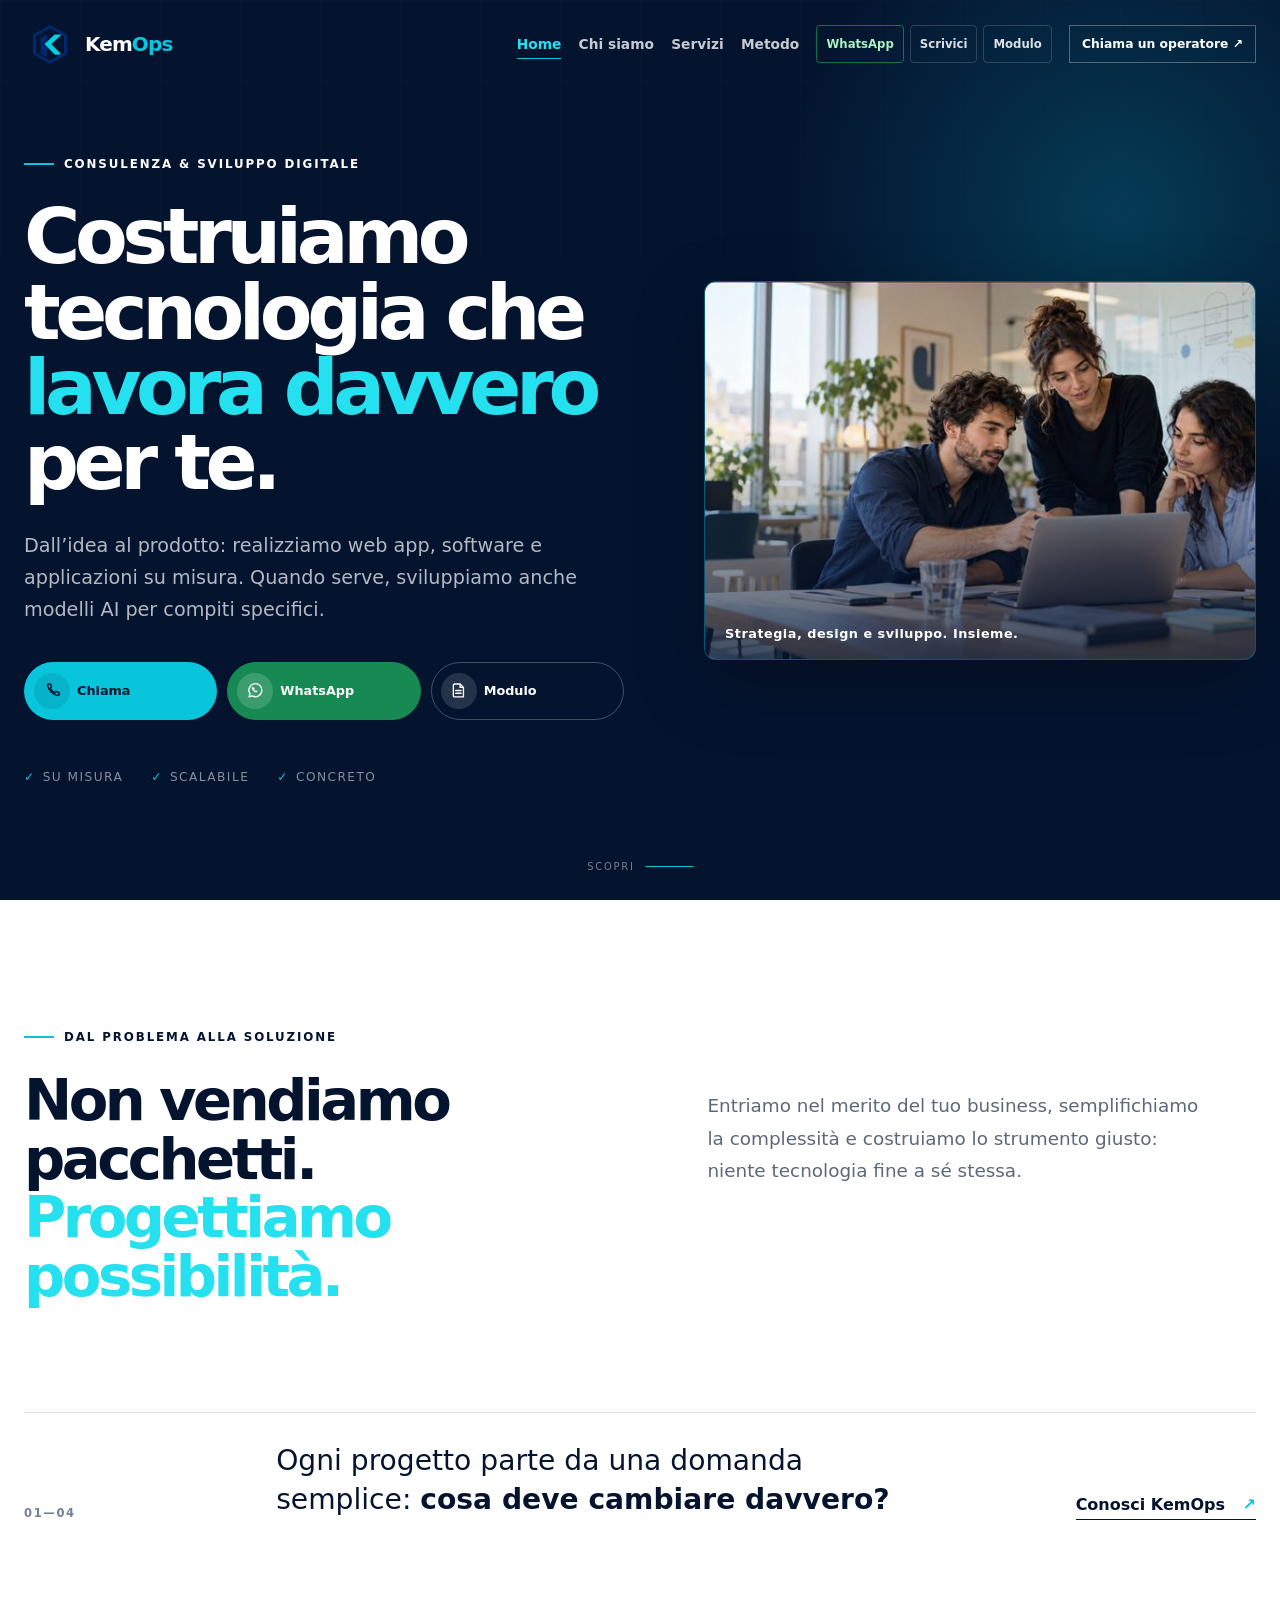
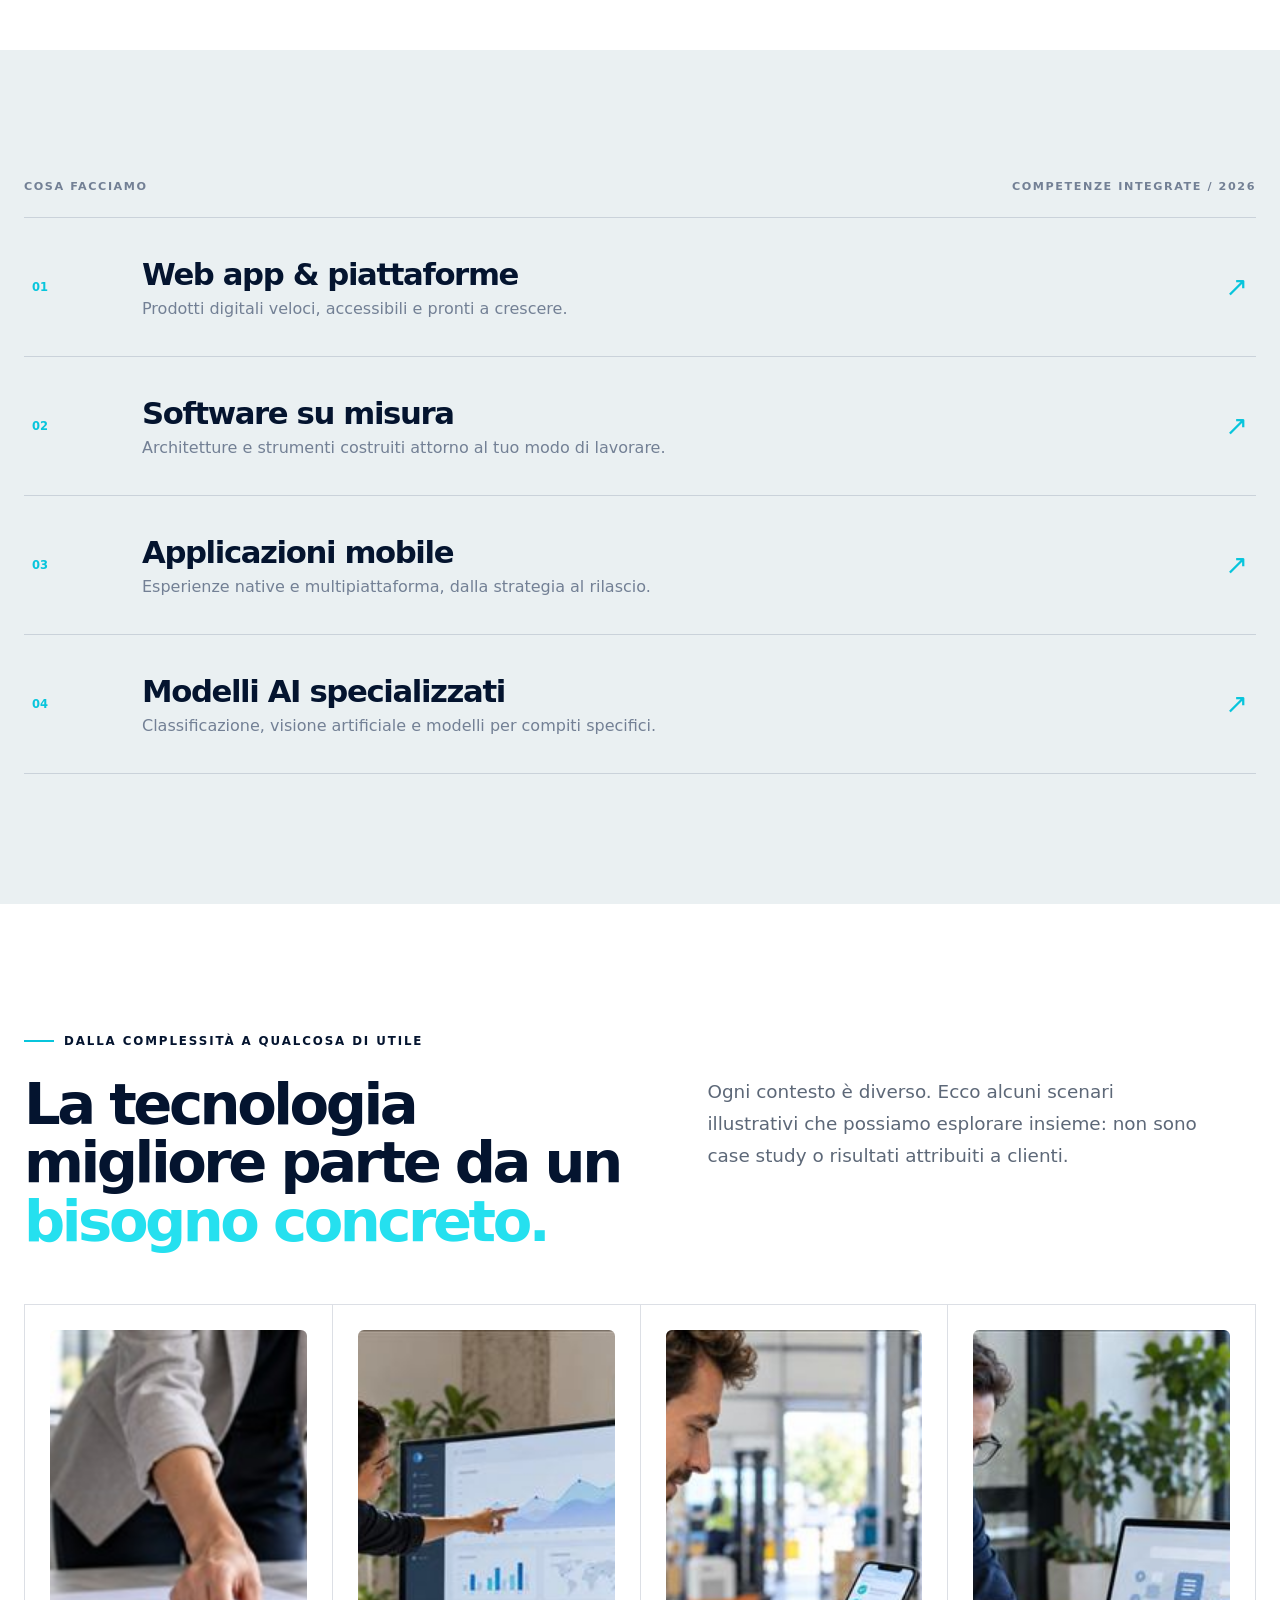
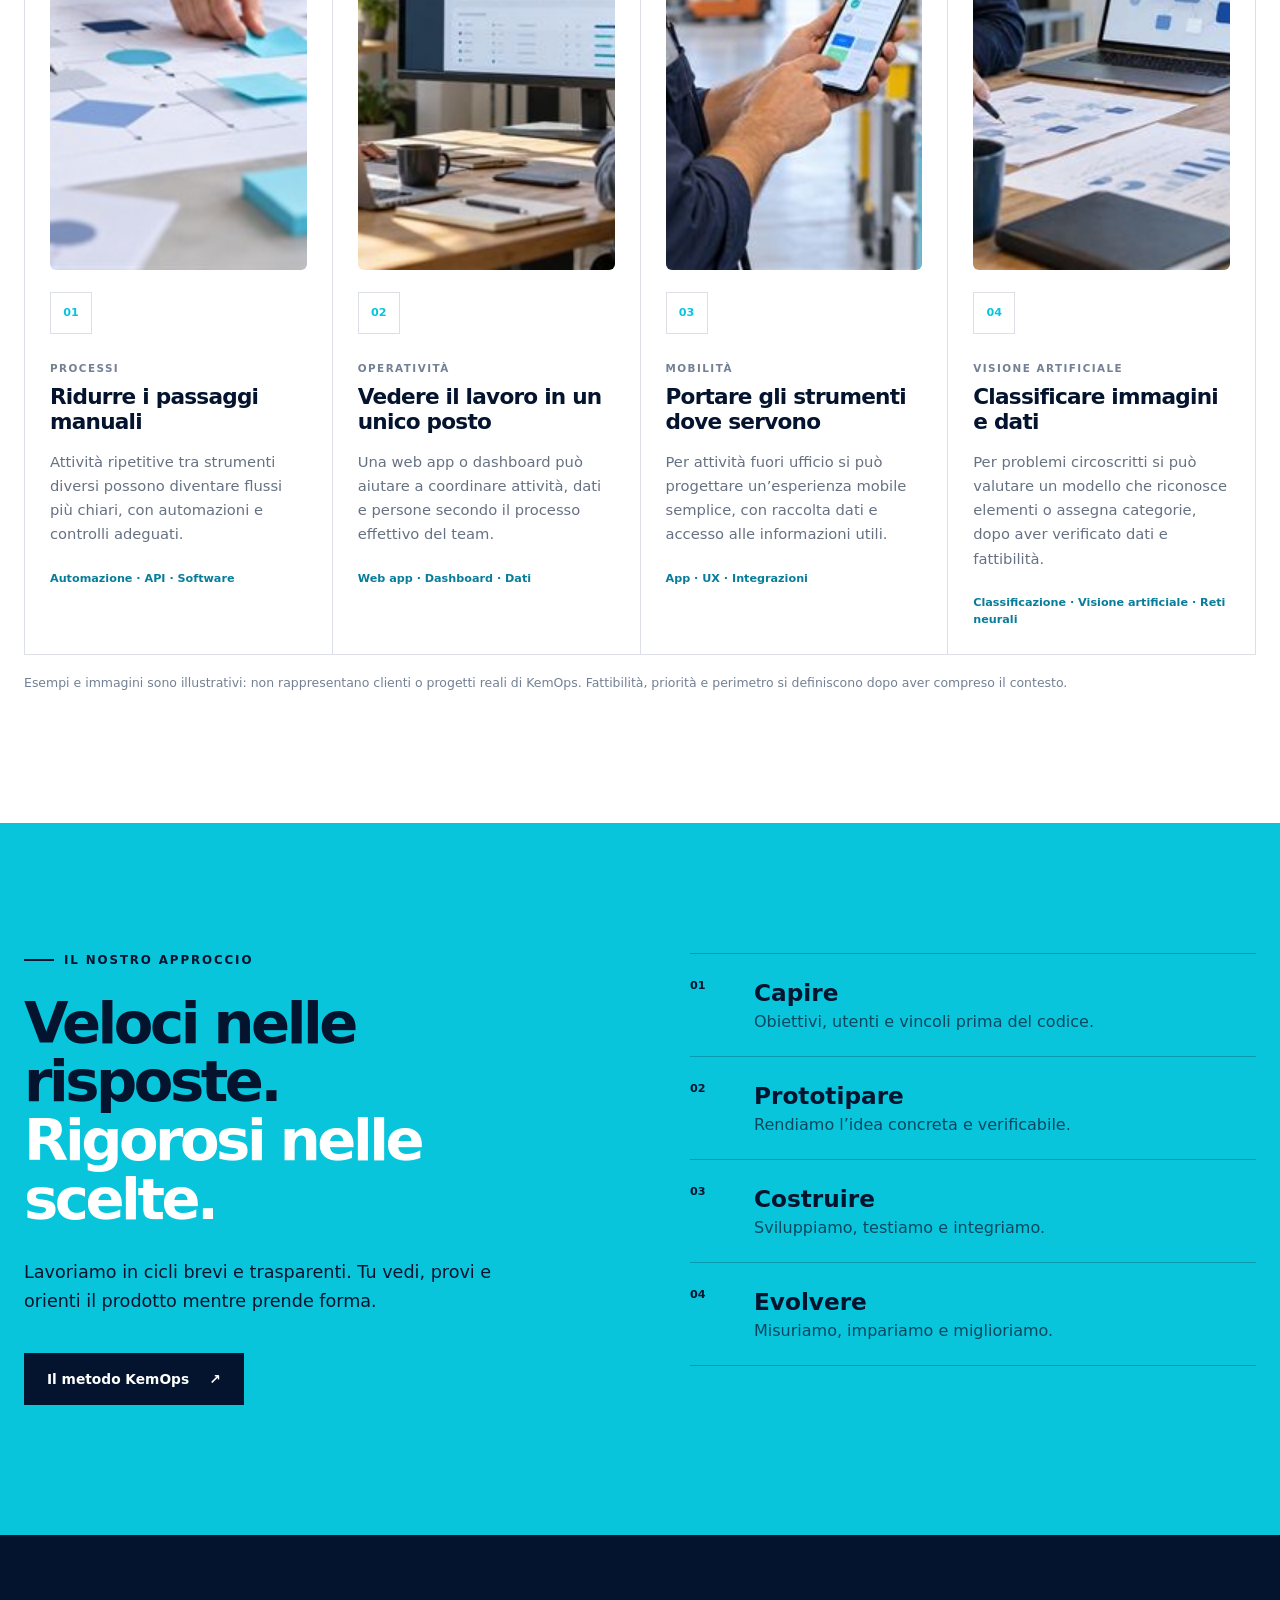
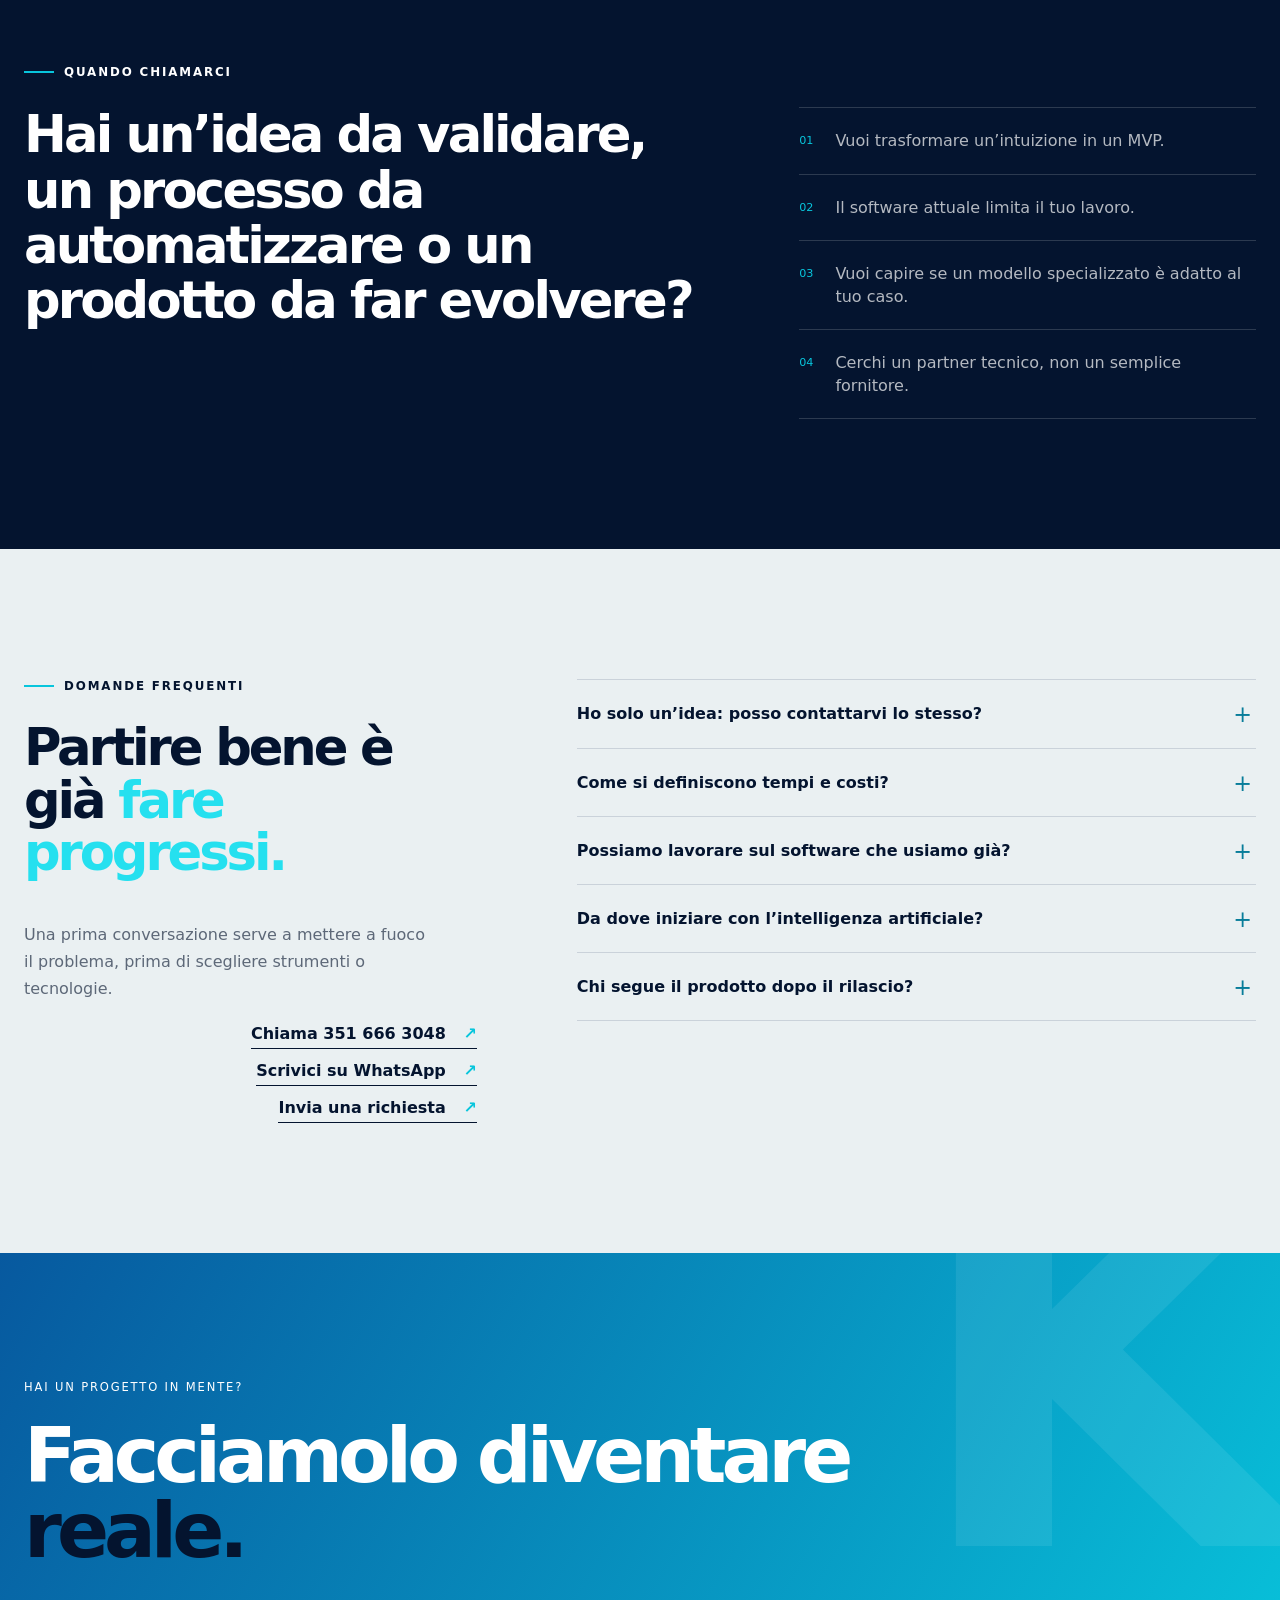
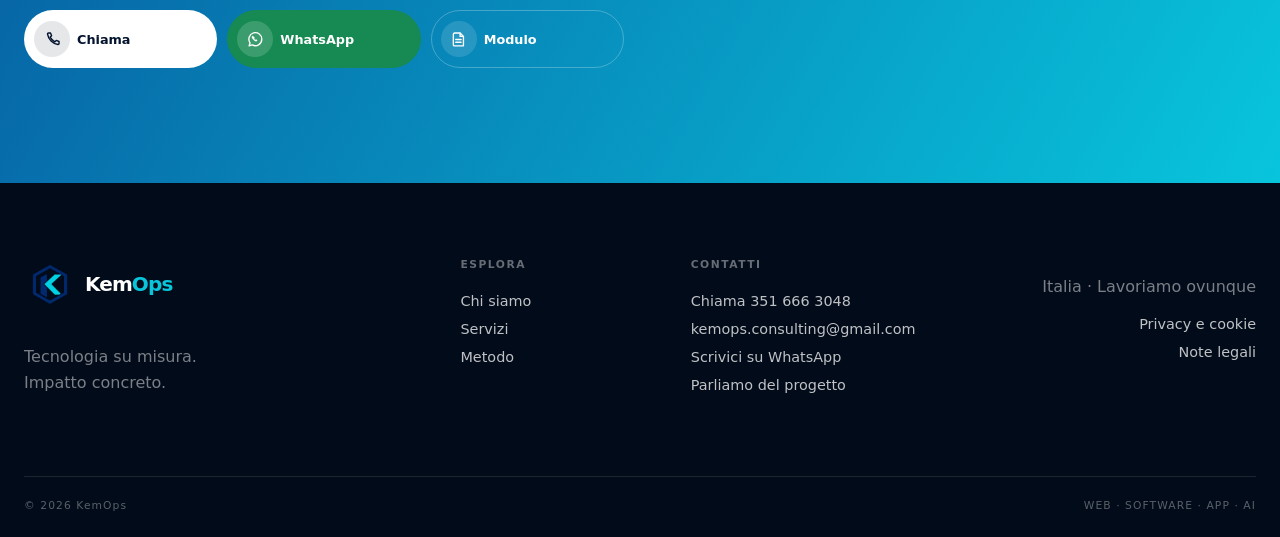
==== commit b31e9378: "Compact numbered images on mobile" ====
--- a/index.html
+++ b/index.html
@@ -8,7 +8,7 @@
   <meta name="theme-color" content="#04142f">
   <title>KemOps | Consulenza e sviluppo digitale su misura</title>
   <link rel="icon" href="assets/images/favicon.png" sizes="32x32" type="image/png">
-  <link rel="stylesheet" href="assets/css/style.css?v=20261024-contact-polish">
+  <link rel="stylesheet" href="assets/css/style.css?v=20261024-mobile-thumbnails">
   <link rel="canonical" href="https://kemops.it/">
   <meta property="og:type" content="website">
   <meta property="og:site_name" content="KemOps">
@@ -123,7 +123,7 @@
         </div>
         <div class="possibility-grid">
           <article class="possibility-card reveal">
-            <img class="possibility-image" src="assets/images/hero-team.jpg" srcset="assets/images/hero-team-720.jpg 720w, assets/images/hero-team.jpg 1440w" sizes="(max-width: 640px) calc(100vw - 76px), (max-width: 980px) 40vw, 22vw" alt="Immagine illustrativa di un team che progetta un'automazione" width="1440" height="810" loading="lazy" decoding="async">
+            <img class="possibility-image" src="assets/images/process-flow.jpg" srcset="assets/images/process-flow-480.jpg 480w, assets/images/process-flow.jpg 960w" sizes="(max-width: 640px) 112px, (max-width: 980px) 40vw, 22vw" alt="Diagramma illustrativo di un processo automatizzato" width="960" height="540" loading="lazy" decoding="async">
             <span class="possibility-icon" aria-hidden="true">01</span>
             <p class="possibility-type">PROCESSI</p>
             <h3>Ridurre i passaggi manuali</h3>
@@ -131,7 +131,7 @@
             <span class="possibility-tags">Automazione · API · Software</span>
           </article>
           <article class="possibility-card reveal">
-            <img class="possibility-image" src="assets/images/web-dashboard.jpg" srcset="assets/images/web-dashboard-480.jpg 480w, assets/images/web-dashboard.jpg 960w" sizes="(max-width: 640px) calc(100vw - 76px), (max-width: 980px) 40vw, 22vw" alt="Immagine illustrativa di una dashboard progettata per un team" width="960" height="540" loading="lazy" decoding="async">
+            <img class="possibility-image" src="assets/images/web-dashboard.jpg" srcset="assets/images/web-dashboard-480.jpg 480w, assets/images/web-dashboard.jpg 960w" sizes="(max-width: 640px) 112px, (max-width: 980px) 40vw, 22vw" alt="Immagine illustrativa di una dashboard progettata per un team" width="960" height="540" loading="lazy" decoding="async">
             <span class="possibility-icon" aria-hidden="true">02</span>
             <p class="possibility-type">OPERATIVITÀ</p>
             <h3>Vedere il lavoro in un unico posto</h3>
@@ -139,7 +139,7 @@
             <span class="possibility-tags">Web app · Dashboard · Dati</span>
           </article>
           <article class="possibility-card reveal">
-            <img class="possibility-image" src="assets/images/mobile-workflow.jpg" srcset="assets/images/mobile-workflow-480.jpg 480w, assets/images/mobile-workflow.jpg 960w" sizes="(max-width: 640px) calc(100vw - 76px), (max-width: 980px) 40vw, 22vw" alt="Immagine illustrativa di un'app usata sul campo" width="960" height="540" loading="lazy" decoding="async">
+            <img class="possibility-image" src="assets/images/mobile-workflow.jpg" srcset="assets/images/mobile-workflow-480.jpg 480w, assets/images/mobile-workflow.jpg 960w" sizes="(max-width: 640px) 112px, (max-width: 980px) 40vw, 22vw" alt="Immagine illustrativa di un'app usata sul campo" width="960" height="540" loading="lazy" decoding="async">
             <span class="possibility-icon" aria-hidden="true">03</span>
             <p class="possibility-type">MOBILITÀ</p>
             <h3>Portare gli strumenti dove servono</h3>
@@ -147,7 +147,7 @@
             <span class="possibility-tags">App · UX · Integrazioni</span>
           </article>
           <article class="possibility-card reveal">
-            <img class="possibility-image" src="assets/images/ai-workshop.jpg" srcset="assets/images/ai-workshop-480.jpg 480w, assets/images/ai-workshop.jpg 960w" sizes="(max-width: 640px) calc(100vw - 76px), (max-width: 980px) 40vw, 22vw" alt="Immagine illustrativa di un workshop su modelli AI specializzati" width="960" height="540" loading="lazy" decoding="async">
+            <img class="possibility-image" src="assets/images/ai-workshop.jpg" srcset="assets/images/ai-workshop-480.jpg 480w, assets/images/ai-workshop.jpg 960w" sizes="(max-width: 640px) 112px, (max-width: 980px) 40vw, 22vw" alt="Immagine illustrativa di un workshop su modelli AI specializzati" width="960" height="540" loading="lazy" decoding="async">
             <span class="possibility-icon" aria-hidden="true">04</span>
             <p class="possibility-type">VISIONE ARTIFICIALE</p>
             <h3>Classificare immagini e dati</h3>
--- a/assets/css/style.css
+++ b/assets/css/style.css
@@ -445,7 +445,7 @@
   .button-row { display: grid; grid-template-columns: 1fr; gap: 10px; }
   .button-row .button { width: 100%; min-height: 52px; }
   .hero-proof { gap: 9px; margin-top: 28px; font-size: .64rem; letter-spacing: .1em; }
-  .hero-media { width: min(100%, 420px); margin-top: 22px; }
+  .hero-media { width: min(100%, 420px); margin-top: 22px; aspect-ratio: 16 / 9; }
   .section { padding: 76px 0; }
   .section-heading { gap: 20px; }
   .section-heading .eyebrow, .eyebrow { margin-bottom: 18px; font-size: .65rem; letter-spacing: .12em; }
@@ -465,12 +465,14 @@
   .fit-list p { gap: 14px; padding: 17px 0; }
   .possibilities-section .section-heading { margin-bottom: 34px; }
   .possibility-grid { grid-template-columns: 1fr; }
-  .possibility-card { min-height: 0; padding: 22px; }
-  .possibility-image { margin-bottom: 18px; }
-  .possibility-type { margin-top: 22px; }
-  .possibility-card h3 { font-size: 1.3rem; }
-  .possibility-card > p:not(.possibility-type) { font-size: .92rem; }
-  .possibility-tags { margin-top: 17px; }
+  .possibility-card { display: grid; grid-template-columns: 112px minmax(0, 1fr); column-gap: 14px; align-items: start; min-height: 0; padding: 14px; }
+  .possibility-image { grid-column: 1; grid-row: 1; width: 100%; height: auto; aspect-ratio: 16 / 9; margin: 0; }
+  .possibility-icon { grid-column: 2; grid-row: 1; display: block; width: auto; height: auto; color: var(--cyan); border: 0; font-size: .68rem; line-height: 1; }
+  .possibility-type { grid-column: 2; grid-row: 2; margin: 4px 0 7px; font-size: .58rem; }
+  .possibility-card h3 { grid-column: 2; grid-row: 3; margin: 0 0 7px; font-size: 1.08rem; line-height: 1.2; }
+  .possibility-card > p:not(.possibility-type) { grid-column: 2; grid-row: 4; display: -webkit-box; overflow: hidden; margin: 0; font-size: .82rem; line-height: 1.48; -webkit-box-orient: vertical; -webkit-line-clamp: 3; }
+  .possibility-tags { grid-column: 2; grid-row: 5; margin-top: 9px; font-size: .62rem; line-height: 1.35; }
+  .editorial-photo img { aspect-ratio: 16 / 9; }
   .illustrative-note { font-size: .73rem; }
   .process-card { grid-template-columns: 38px minmax(0, 1fr); gap: 8px; padding: 18px 0; }
   .process-card h3 { font-size: 1.2rem; }
@@ -498,11 +500,11 @@
   .service-jump > .container > span { position: sticky; left: 0; z-index: 1; padding-right: 4px; background: #eaf0f2; }
   .service-gallery { padding: 26px 0 5px; }
   .service-gallery-grid { grid-template-columns: 1fr; gap: 14px; }
-  .service-image-card { display: grid; grid-template-columns: 112px minmax(0, 1fr); align-items: stretch; min-height: 112px; }
-  .service-image-card img { width: 112px; height: 100%; min-height: 112px; aspect-ratio: auto; opacity: 1; }
-  .service-image-card > span { position: static; justify-content: center; padding: 15px 38px 15px 16px; background: var(--ink); }
+  .service-image-card { display: block; min-height: 0; }
+  .service-image-card img { width: 100%; height: auto; min-height: 0; aspect-ratio: 16 / 9; opacity: .95; }
+  .service-image-card > span { position: absolute; inset: auto 0 0; justify-content: flex-end; padding: 38px 40px 15px 16px; background: linear-gradient(180deg, transparent, rgba(4,20,47,.96)); }
   .service-image-card strong { font-size: .96rem; }
-  .service-image-card > span > i { right: 14px; bottom: 42%; }
+  .service-image-card > span > i { right: 14px; bottom: 13px; }
   .service-detail { grid-template-columns: 34px minmax(0, 1fr); gap: 14px; padding-top: 40px; padding-bottom: 40px; scroll-margin-top: 78px; }
   .detail-title h2 { margin-top: 10px; font-size: clamp(1.75rem, 8vw, 2.3rem); }
   .detail-title > span { font-size: .58rem; letter-spacing: .12em; }
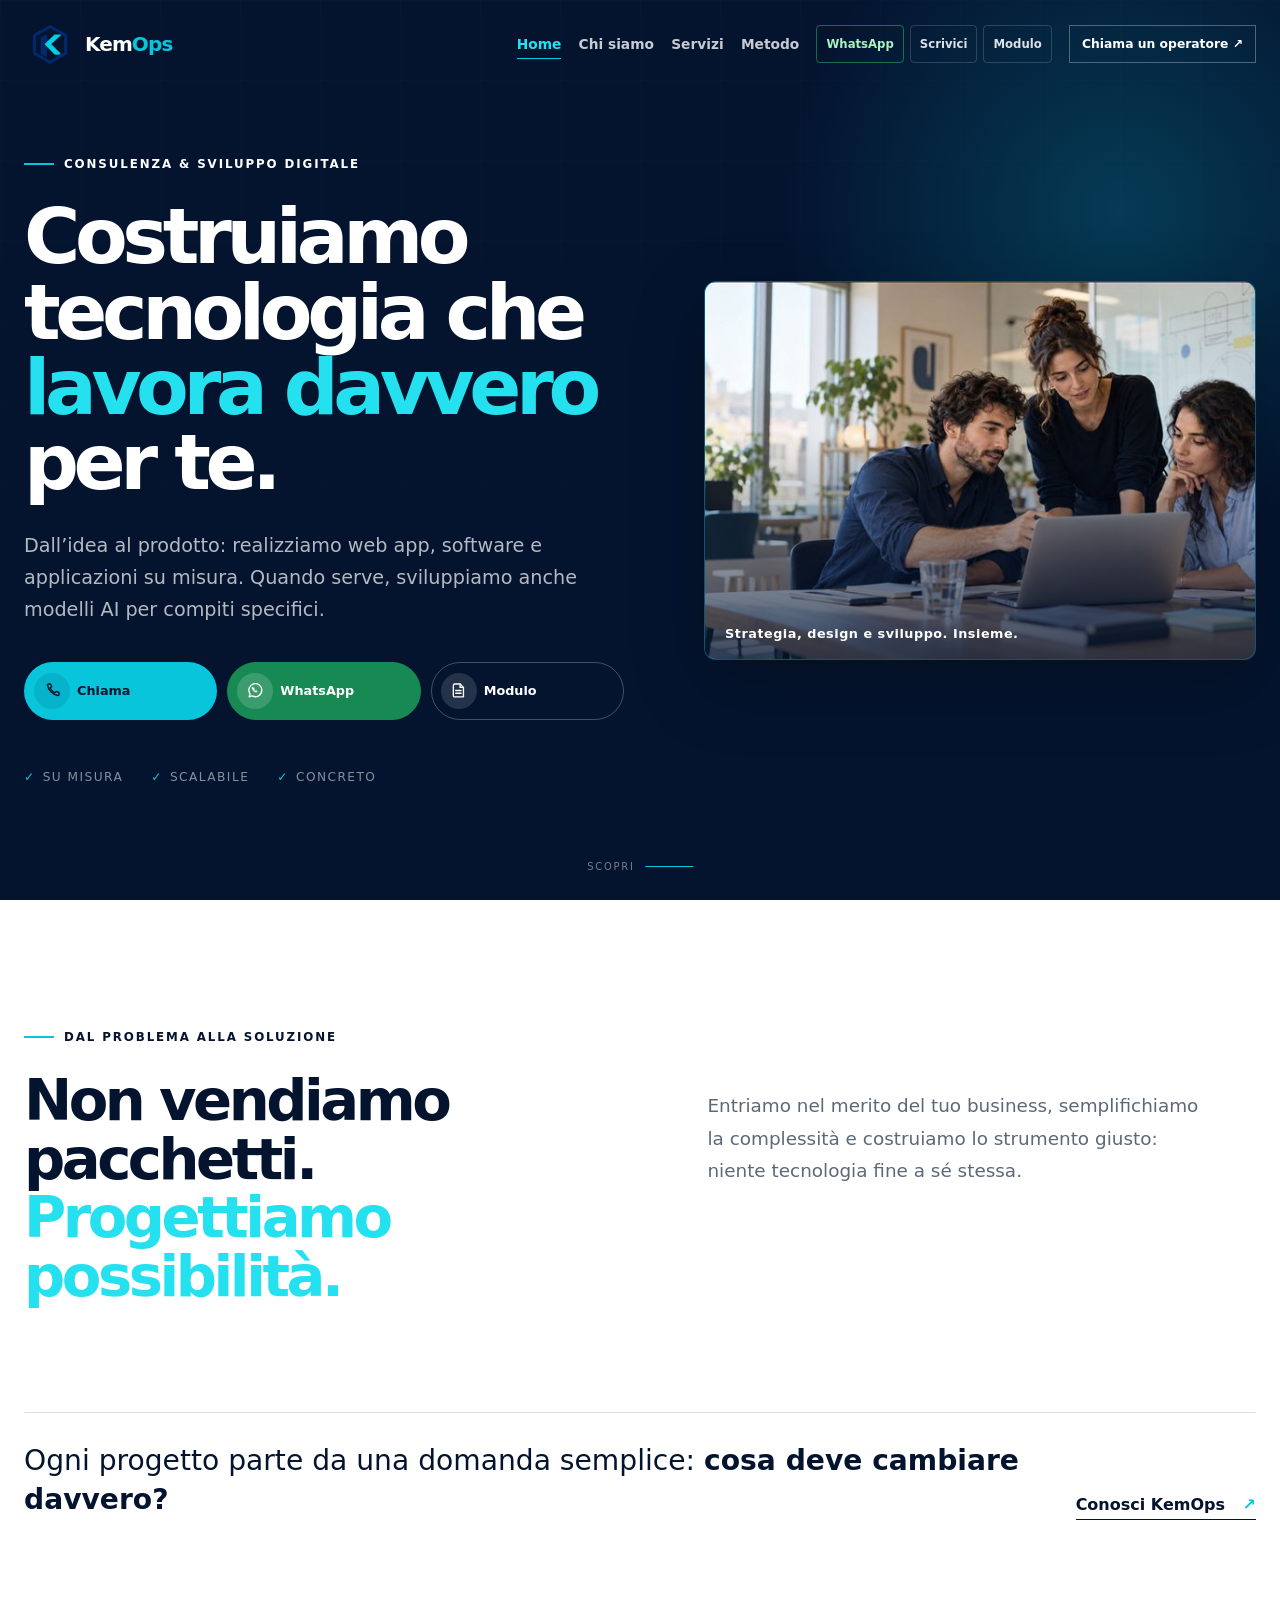
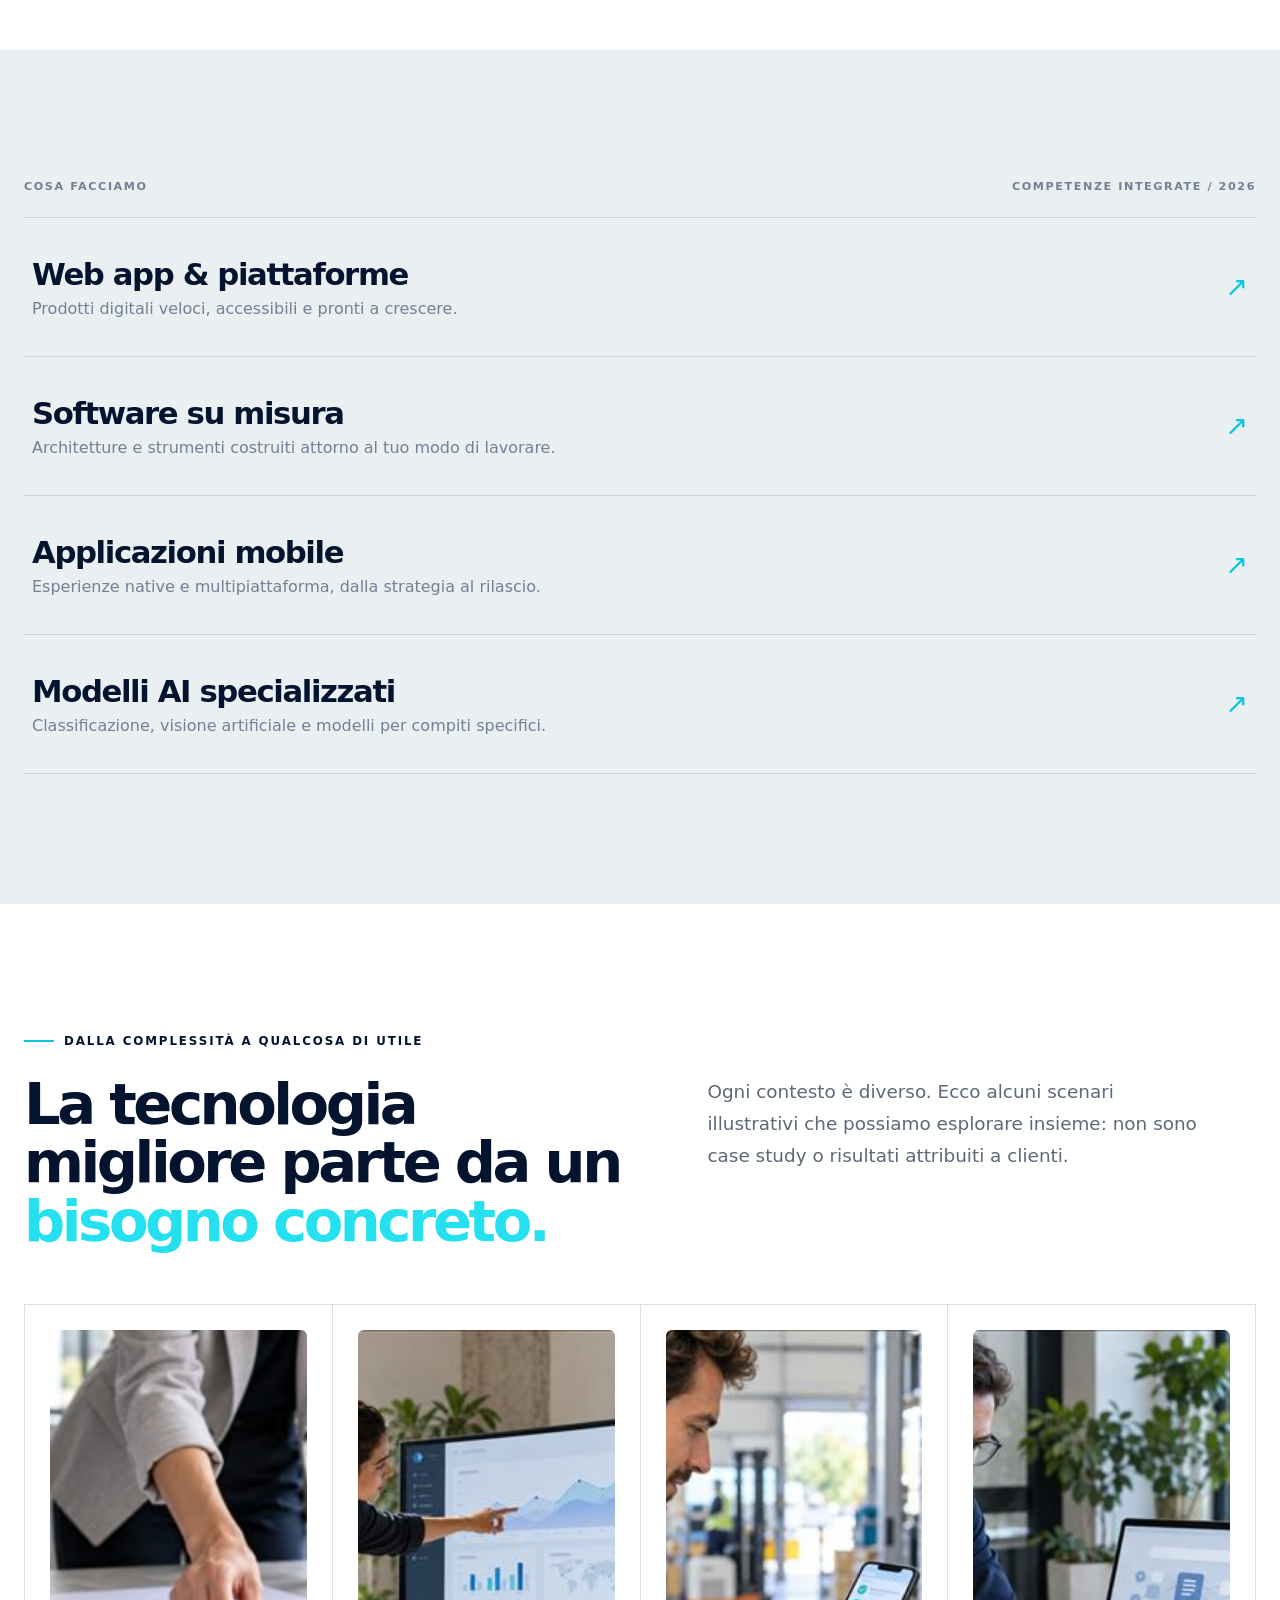
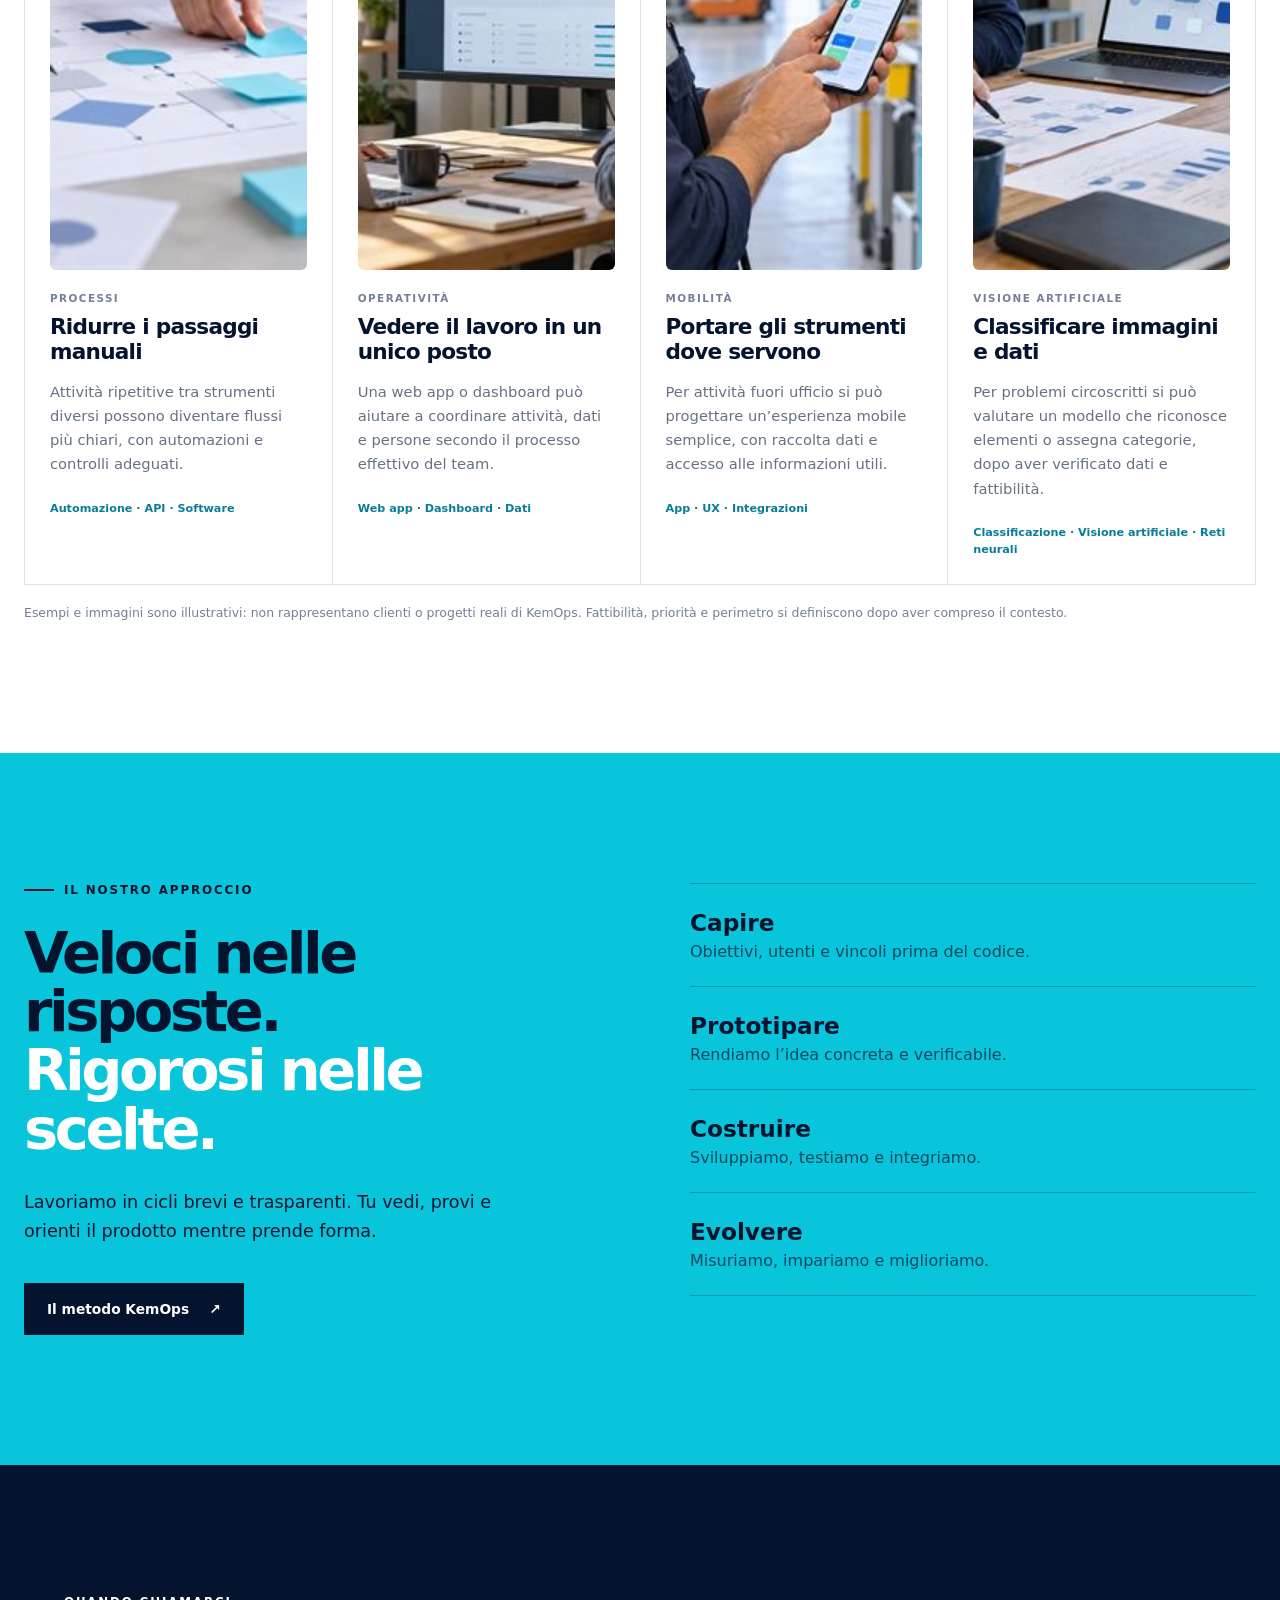
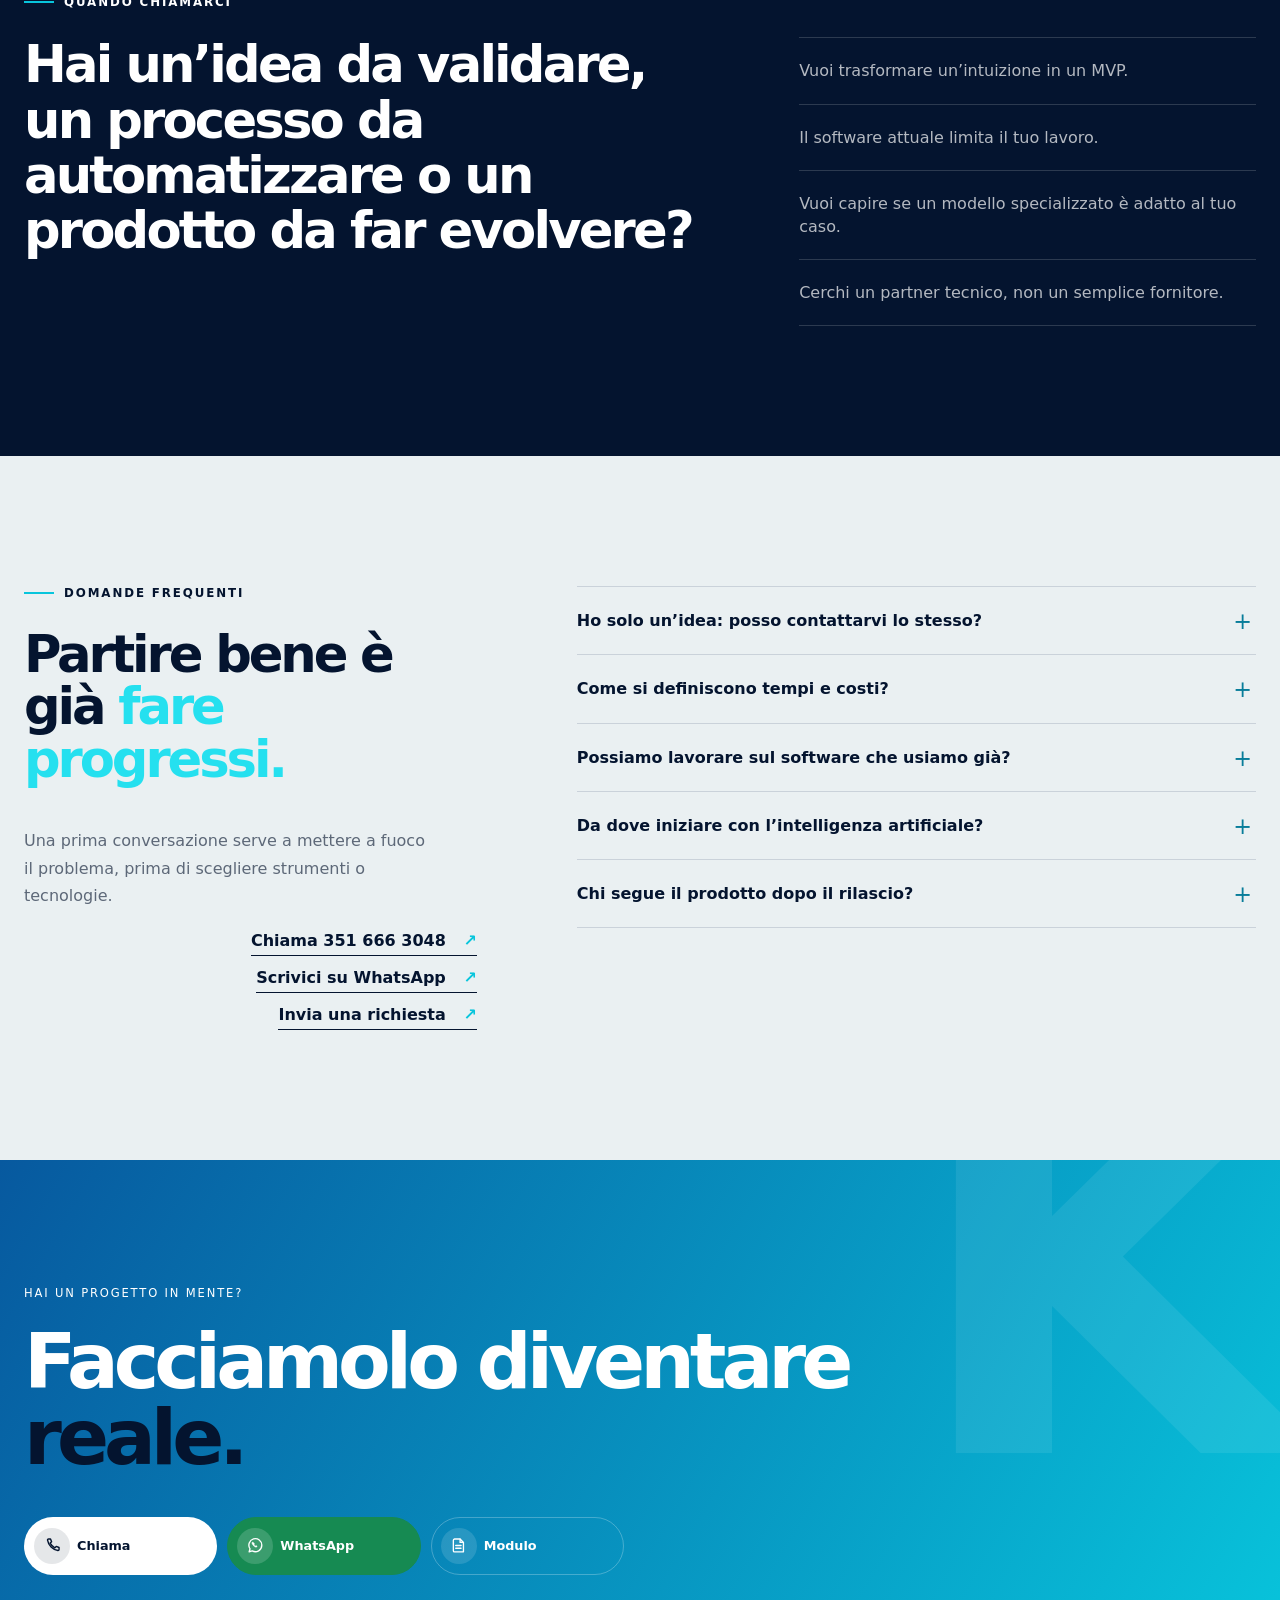
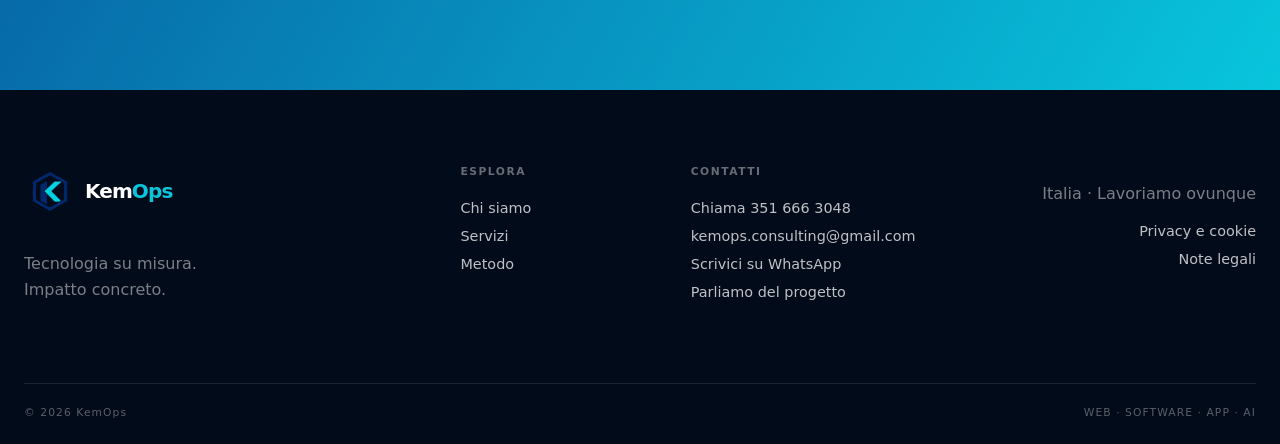
==== commit ddeca65e: "Remove homepage sequence numbers" ====
--- a/index.html
+++ b/index.html
@@ -8,7 +8,7 @@
   <meta name="theme-color" content="#04142f">
   <title>KemOps | Consulenza e sviluppo digitale su misura</title>
   <link rel="icon" href="assets/images/favicon.png" sizes="32x32" type="image/png">
-  <link rel="stylesheet" href="assets/css/style.css?v=20261024-mobile-thumbnails">
+  <link rel="stylesheet" href="assets/css/style.css?v=20261024-home-no-numbers">
   <link rel="canonical" href="https://kemops.it/">
   <meta property="og:type" content="website">
   <meta property="og:site_name" content="KemOps">
@@ -95,7 +95,7 @@
           <p>Entriamo nel merito del tuo business, semplifichiamo la complessità e costruiamo lo strumento giusto: niente tecnologia fine a sé stessa.</p>
         </div>
         <div class="statement-grid reveal">
-          <div class="statement-number">01—04</div>
+
           <p>Ogni progetto parte da una domanda semplice: <strong>cosa deve cambiare davvero?</strong></p>
           <a class="text-link" href="chi-siamo.html">Conosci KemOps <span>↗</span></a>
         </div>
@@ -106,10 +106,10 @@
       <div class="container">
         <div class="section-kicker reveal"><span>Cosa facciamo</span><span>Competenze integrate / 2026</span></div>
         <div class="service-list">
-          <a class="service-row reveal" href="servizi.html#web"><span class="service-index">01</span><div><h3>Web app &amp; piattaforme</h3><p>Prodotti digitali veloci, accessibili e pronti a crescere.</p></div><span class="service-arrow">↗</span></a>
-          <a class="service-row reveal" href="servizi.html#software"><span class="service-index">02</span><div><h3>Software su misura</h3><p>Architetture e strumenti costruiti attorno al tuo modo di lavorare.</p></div><span class="service-arrow">↗</span></a>
-          <a class="service-row reveal" href="servizi.html#mobile"><span class="service-index">03</span><div><h3>Applicazioni mobile</h3><p>Esperienze native e multipiattaforma, dalla strategia al rilascio.</p></div><span class="service-arrow">↗</span></a>
-          <a class="service-row reveal" href="servizi.html#ai"><span class="service-index">04</span><div><h3>Modelli AI specializzati</h3><p>Classificazione, visione artificiale e modelli per compiti specifici.</p></div><span class="service-arrow">↗</span></a>
+          <a class="service-row reveal" href="servizi.html#web"><div><h3>Web app &amp; piattaforme</h3><p>Prodotti digitali veloci, accessibili e pronti a crescere.</p></div><span class="service-arrow">↗</span></a>
+          <a class="service-row reveal" href="servizi.html#software"><div><h3>Software su misura</h3><p>Architetture e strumenti costruiti attorno al tuo modo di lavorare.</p></div><span class="service-arrow">↗</span></a>
+          <a class="service-row reveal" href="servizi.html#mobile"><div><h3>Applicazioni mobile</h3><p>Esperienze native e multipiattaforma, dalla strategia al rilascio.</p></div><span class="service-arrow">↗</span></a>
+          <a class="service-row reveal" href="servizi.html#ai"><div><h3>Modelli AI specializzati</h3><p>Classificazione, visione artificiale e modelli per compiti specifici.</p></div><span class="service-arrow">↗</span></a>
         </div>
       </div>
     </section>
@@ -123,32 +123,32 @@
         </div>
         <div class="possibility-grid">
           <article class="possibility-card reveal">
-            <img class="possibility-image" src="assets/images/process-flow.jpg" srcset="assets/images/process-flow-480.jpg 480w, assets/images/process-flow.jpg 960w" sizes="(max-width: 640px) 112px, (max-width: 980px) 40vw, 22vw" alt="Diagramma illustrativo di un processo automatizzato" width="960" height="540" loading="lazy" decoding="async">
-            <span class="possibility-icon" aria-hidden="true">01</span>
+            <img class="possibility-image" src="assets/images/process-flow.jpg" srcset="assets/images/process-flow-480.jpg 480w, assets/images/process-flow.jpg 960w" sizes="(max-width: 640px) 420px, (max-width: 980px) 40vw, 22vw" alt="Diagramma illustrativo di un processo automatizzato" width="960" height="540" loading="lazy" decoding="async">
+
             <p class="possibility-type">PROCESSI</p>
             <h3>Ridurre i passaggi manuali</h3>
             <p>Attività ripetitive tra strumenti diversi possono diventare flussi più chiari, con automazioni e controlli adeguati.</p>
             <span class="possibility-tags">Automazione · API · Software</span>
           </article>
           <article class="possibility-card reveal">
-            <img class="possibility-image" src="assets/images/web-dashboard.jpg" srcset="assets/images/web-dashboard-480.jpg 480w, assets/images/web-dashboard.jpg 960w" sizes="(max-width: 640px) 112px, (max-width: 980px) 40vw, 22vw" alt="Immagine illustrativa di una dashboard progettata per un team" width="960" height="540" loading="lazy" decoding="async">
-            <span class="possibility-icon" aria-hidden="true">02</span>
+            <img class="possibility-image" src="assets/images/web-dashboard.jpg" srcset="assets/images/web-dashboard-480.jpg 480w, assets/images/web-dashboard.jpg 960w" sizes="(max-width: 640px) 420px, (max-width: 980px) 40vw, 22vw" alt="Immagine illustrativa di una dashboard progettata per un team" width="960" height="540" loading="lazy" decoding="async">
+
             <p class="possibility-type">OPERATIVITÀ</p>
             <h3>Vedere il lavoro in un unico posto</h3>
             <p>Una web app o dashboard può aiutare a coordinare attività, dati e persone secondo il processo effettivo del team.</p>
             <span class="possibility-tags">Web app · Dashboard · Dati</span>
           </article>
           <article class="possibility-card reveal">
-            <img class="possibility-image" src="assets/images/mobile-workflow.jpg" srcset="assets/images/mobile-workflow-480.jpg 480w, assets/images/mobile-workflow.jpg 960w" sizes="(max-width: 640px) 112px, (max-width: 980px) 40vw, 22vw" alt="Immagine illustrativa di un'app usata sul campo" width="960" height="540" loading="lazy" decoding="async">
-            <span class="possibility-icon" aria-hidden="true">03</span>
+            <img class="possibility-image" src="assets/images/mobile-workflow.jpg" srcset="assets/images/mobile-workflow-480.jpg 480w, assets/images/mobile-workflow.jpg 960w" sizes="(max-width: 640px) 420px, (max-width: 980px) 40vw, 22vw" alt="Immagine illustrativa di un'app usata sul campo" width="960" height="540" loading="lazy" decoding="async">
+
             <p class="possibility-type">MOBILITÀ</p>
             <h3>Portare gli strumenti dove servono</h3>
             <p>Per attività fuori ufficio si può progettare un’esperienza mobile semplice, con raccolta dati e accesso alle informazioni utili.</p>
             <span class="possibility-tags">App · UX · Integrazioni</span>
           </article>
           <article class="possibility-card reveal">
-            <img class="possibility-image" src="assets/images/ai-workshop.jpg" srcset="assets/images/ai-workshop-480.jpg 480w, assets/images/ai-workshop.jpg 960w" sizes="(max-width: 640px) 112px, (max-width: 980px) 40vw, 22vw" alt="Immagine illustrativa di un workshop su modelli AI specializzati" width="960" height="540" loading="lazy" decoding="async">
-            <span class="possibility-icon" aria-hidden="true">04</span>
+            <img class="possibility-image" src="assets/images/ai-workshop.jpg" srcset="assets/images/ai-workshop-480.jpg 480w, assets/images/ai-workshop.jpg 960w" sizes="(max-width: 640px) 420px, (max-width: 980px) 40vw, 22vw" alt="Immagine illustrativa di un workshop su modelli AI specializzati" width="960" height="540" loading="lazy" decoding="async">
+
             <p class="possibility-type">VISIONE ARTIFICIALE</p>
             <h3>Classificare immagini e dati</h3>
             <p>Per problemi circoscritti si può valutare un modello che riconosce elementi o assegna categorie, dopo aver verificato dati e fattibilità.</p>
@@ -168,10 +168,10 @@
           <a class="button button-dark" href="metodo.html">Il metodo KemOps <span>↗</span></a>
         </div>
         <div class="process-stack reveal">
-          <div class="process-card"><span>01</span><div><h3>Capire</h3><p>Obiettivi, utenti e vincoli prima del codice.</p></div></div>
-          <div class="process-card"><span>02</span><div><h3>Prototipare</h3><p>Rendiamo l’idea concreta e verificabile.</p></div></div>
-          <div class="process-card"><span>03</span><div><h3>Costruire</h3><p>Sviluppiamo, testiamo e integriamo.</p></div></div>
-          <div class="process-card"><span>04</span><div><h3>Evolvere</h3><p>Misuriamo, impariamo e miglioriamo.</p></div></div>
+          <div class="process-card"><div><h3>Capire</h3><p>Obiettivi, utenti e vincoli prima del codice.</p></div></div>
+          <div class="process-card"><div><h3>Prototipare</h3><p>Rendiamo l’idea concreta e verificabile.</p></div></div>
+          <div class="process-card"><div><h3>Costruire</h3><p>Sviluppiamo, testiamo e integriamo.</p></div></div>
+          <div class="process-card"><div><h3>Evolvere</h3><p>Misuriamo, impariamo e miglioriamo.</p></div></div>
         </div>
       </div>
     </section>
@@ -182,10 +182,10 @@
         <div class="fit-grid">
           <h2 class="reveal">Hai un’idea da validare, un processo da automatizzare o un prodotto da far evolvere?</h2>
           <div class="fit-list reveal">
-            <p><span>01</span> Vuoi trasformare un’intuizione in un MVP.</p>
-            <p><span>02</span> Il software attuale limita il tuo lavoro.</p>
-            <p><span>03</span> Vuoi capire se un modello specializzato è adatto al tuo caso.</p>
-            <p><span>04</span> Cerchi un partner tecnico, non un semplice fornitore.</p>
+            <p>Vuoi trasformare un’intuizione in un MVP.</p>
+            <p>Il software attuale limita il tuo lavoro.</p>
+            <p>Vuoi capire se un modello specializzato è adatto al tuo caso.</p>
+            <p>Cerchi un partner tecnico, non un semplice fornitore.</p>
           </div>
         </div>
       </div>
--- a/assets/css/style.css
+++ b/assets/css/style.css
@@ -94,17 +94,15 @@
 .section-heading h2, .approach-copy h2, .scope-grid h2 { font-size: clamp(2.7rem, 4.5vw, 5.1rem); line-height: 1.02; letter-spacing: -.06em; margin-bottom: 0; }
 .section-heading > p:last-child { max-width: 500px; font-size: 1.15rem; line-height: 1.75; color: #5d6878; }
 .intro-section { background: var(--white); }
-.statement-grid { display: grid; grid-template-columns: .5fr 1.6fr .7fr; align-items: end; gap: 50px; margin-top: 105px; padding-top: 28px; border-top: 1px solid var(--line); }
-.statement-number { color: var(--muted); font: 600 .72rem system-ui; letter-spacing: .14em; }
+.statement-grid { display: grid; grid-template-columns: minmax(0, 1fr) auto; align-items: end; gap: 50px; margin-top: 105px; padding-top: 28px; border-top: 1px solid var(--line); }
 .statement-grid p { font: 500 clamp(1.35rem, 2.2vw, 2rem)/1.4 system-ui; margin: 0; }
 .text-link { justify-self: end; padding-bottom: 5px; border-bottom: 1px solid var(--ink); font-weight: 700; }
 .text-link span { color: var(--cyan); margin-left: 12px; }
 
 .services-preview { background: #eaf0f2; }
 .section-kicker { display: flex; justify-content: space-between; padding-bottom: 24px; border-bottom: 1px solid var(--line); color: var(--muted); font-size: .7rem; font-weight: 700; letter-spacing: .14em; text-transform: uppercase; }
-.service-row { display: grid; grid-template-columns: 80px 1fr auto; align-items: center; gap: 30px; padding: 38px 8px; border-bottom: 1px solid var(--line); transition: padding .25s, background .25s; }
+.service-row { display: grid; grid-template-columns: minmax(0, 1fr) auto; align-items: center; gap: 30px; padding: 38px 8px; border-bottom: 1px solid var(--line); transition: padding .25s, background .25s; }
 .service-row:hover { padding-inline: 22px; background: rgba(255,255,255,.6); }
-.service-index { color: var(--cyan); font: 700 .72rem system-ui; }
 .service-row h3 { font-size: clamp(1.5rem, 2.4vw, 2.4rem); letter-spacing: -.045em; margin-bottom: 7px; }
 .service-row p { margin: 0; color: var(--muted); }
 .service-arrow { color: var(--cyan); font-size: 1.7rem; transition: transform .25s; }
@@ -117,8 +115,7 @@
 .approach-copy h2 em { color: var(--white); }
 .approach-copy > p:not(.eyebrow) { max-width: 520px; font-size: 1.1rem; line-height: 1.7; margin: 28px 0 36px; }
 .process-stack { border-top: 1px solid rgba(4,20,47,.25); }
-.process-card { display: grid; grid-template-columns: 54px 1fr; gap: 10px; padding: 25px 0; border-bottom: 1px solid rgba(4,20,47,.25); }
-.process-card > span { font-size: .7rem; font-weight: 700; }
+.process-card { display: grid; grid-template-columns: 1fr; gap: 0; padding: 25px 0; border-bottom: 1px solid rgba(4,20,47,.25); }
 .process-card h3 { font-size: 1.45rem; margin-bottom: 6px; }
 .process-card p { margin: 0; opacity: .7; }
 
@@ -126,8 +123,7 @@
 .fit-grid { display: grid; grid-template-columns: 1.2fr .8fr; gap: 90px; }
 .fit-grid h2 { font-size: clamp(2.4rem, 4vw, 4.7rem); line-height: 1.08; letter-spacing: -.055em; max-width: 760px; }
 .fit-list { border-top: 1px solid rgba(255,255,255,.16); }
-.fit-list p { display: flex; gap: 22px; margin: 0; padding: 21px 0; border-bottom: 1px solid rgba(255,255,255,.16); color: rgba(255,255,255,.7); line-height: 1.45; }
-.fit-list span { color: var(--cyan); font-size: .7rem; padding-top: 4px; }
+.fit-list p { margin: 0; padding: 21px 0; border-bottom: 1px solid rgba(255,255,255,.16); color: rgba(255,255,255,.7); line-height: 1.45; }
 
 .cta-section { color: var(--white); background: linear-gradient(120deg, #07599f 0%, #08c5dc 100%); padding: 115px 0; overflow: hidden; position: relative; }
 .cta-section::after { content: "K"; position: absolute; right: -2vw; top: -140px; color: rgba(255,255,255,.08); font: 800 32rem/1 system-ui; pointer-events: none; }
@@ -287,8 +283,7 @@
   .hero-media { justify-self: center; max-width: 620px; }
   .section-heading, .split-editorial, .approach-grid, .fit-grid, .scope-grid, .contact-grid { grid-template-columns: 1fr; gap: 55px; }
   .section-heading > p:last-child { padding-top: 0; }
-  .statement-grid { grid-template-columns: 100px 1fr; }
-  .statement-grid .text-link { grid-column: 2; justify-self: start; }
+  .statement-grid { grid-template-columns: minmax(0, 1fr) auto; gap: 24px; }
   .values-grid { grid-template-columns: 1fr 1fr; }
   .manifest-grid { grid-template-columns: 1fr 2fr; }
   .manifest-notes { grid-column: 2; }
@@ -313,7 +308,7 @@
   .section-heading h2, .approach-copy h2, .scope-grid h2 { font-size: 2.7rem; }
   .statement-grid { grid-template-columns: 1fr; gap: 20px; margin-top: 60px; }
   .statement-grid .text-link { grid-column: auto; }
-  .service-row { grid-template-columns: 35px 1fr auto; gap: 12px; padding: 28px 0; }
+  .service-row { grid-template-columns: minmax(0, 1fr) auto; gap: 12px; padding: 28px 0; }
   .service-row p { display: none; }
   .service-row:hover { padding-inline: 8px; }
   .section-kicker span:last-child { display: none; }
@@ -376,8 +371,7 @@
 .possibility-grid { display: grid; grid-template-columns: repeat(4, minmax(0, 1fr)); border-top: 1px solid var(--line); border-left: 1px solid var(--line); }
 .possibility-card { min-height: 330px; padding: 25px; border-right: 1px solid var(--line); border-bottom: 1px solid var(--line); }
 .possibility-image { width: 100%; aspect-ratio: 16 / 10; margin-bottom: 22px; border-radius: 6px; object-fit: cover; background: #dce5eb; }
-.possibility-icon { display: grid; width: 42px; height: 42px; place-items: center; color: var(--cyan); border: 1px solid var(--line); font-size: .7rem; font-weight: 700; }
-.possibility-type { margin: 28px 0 10px; color: var(--muted); font-size: .65rem; font-weight: 700; letter-spacing: .14em; }
+.possibility-type { margin: 0 0 10px; color: var(--muted); font-size: .65rem; font-weight: 700; letter-spacing: .14em; }
 .possibility-card h3 { margin-bottom: 12px; font-size: 1.35rem; line-height: 1.18; letter-spacing: -.035em; }
 .possibility-card > p:not(.possibility-type) { color: #667182; font-size: .92rem; line-height: 1.65; }
 .possibility-tags { display: block; margin-top: 24px; color: #087d9a; font-size: .7rem; font-weight: 700; line-height: 1.5; }
@@ -453,7 +447,7 @@
   .section-heading > p:last-child { font-size: 1rem; line-height: 1.65; }
   .statement-grid { gap: 17px; margin-top: 46px; }
   .statement-grid p { font-size: 1.35rem; line-height: 1.45; }
-  .service-row { grid-template-columns: 28px minmax(0, 1fr) 22px; gap: 10px; padding: 23px 0; }
+  .service-row { grid-template-columns: minmax(0, 1fr) 22px; gap: 10px; padding: 23px 0; }
   .service-row h3 { margin-bottom: 6px; font-size: 1.24rem; line-height: 1.2; }
   .service-row p { display: -webkit-box; overflow: hidden; color: #647083; font-size: .83rem; line-height: 1.5; -webkit-box-orient: vertical; -webkit-line-clamp: 2; }
   .service-row:hover { padding-inline: 0; background: transparent; }
@@ -465,16 +459,15 @@
   .fit-list p { gap: 14px; padding: 17px 0; }
   .possibilities-section .section-heading { margin-bottom: 34px; }
   .possibility-grid { grid-template-columns: 1fr; }
-  .possibility-card { display: grid; grid-template-columns: 112px minmax(0, 1fr); column-gap: 14px; align-items: start; min-height: 0; padding: 14px; }
-  .possibility-image { grid-column: 1; grid-row: 1; width: 100%; height: auto; aspect-ratio: 16 / 9; margin: 0; }
-  .possibility-icon { grid-column: 2; grid-row: 1; display: block; width: auto; height: auto; color: var(--cyan); border: 0; font-size: .68rem; line-height: 1; }
-  .possibility-type { grid-column: 2; grid-row: 2; margin: 4px 0 7px; font-size: .58rem; }
-  .possibility-card h3 { grid-column: 2; grid-row: 3; margin: 0 0 7px; font-size: 1.08rem; line-height: 1.2; }
-  .possibility-card > p:not(.possibility-type) { grid-column: 2; grid-row: 4; display: -webkit-box; overflow: hidden; margin: 0; font-size: .82rem; line-height: 1.48; -webkit-box-orient: vertical; -webkit-line-clamp: 3; }
-  .possibility-tags { grid-column: 2; grid-row: 5; margin-top: 9px; font-size: .62rem; line-height: 1.35; }
+  .possibility-card { display: block; min-height: 0; padding: 16px; }
+  .possibility-image { display: block; width: min(100%, 420px); height: auto; aspect-ratio: 16 / 9; margin: 0 0 13px; }
+  .possibility-type { margin: 0 0 8px; font-size: .6rem; }
+  .possibility-card h3 { margin: 0 0 8px; font-size: 1.18rem; line-height: 1.2; }
+  .possibility-card > p:not(.possibility-type) { display: block; margin: 0; font-size: .88rem; line-height: 1.55; }
+  .possibility-tags { margin-top: 12px; font-size: .66rem; line-height: 1.4; }
   .editorial-photo img { aspect-ratio: 16 / 9; }
   .illustrative-note { font-size: .73rem; }
-  .process-card { grid-template-columns: 38px minmax(0, 1fr); gap: 8px; padding: 18px 0; }
+  .process-card { grid-template-columns: 1fr; gap: 8px; padding: 18px 0; }
   .process-card h3 { font-size: 1.2rem; }
   .process-card p { font-size: .9rem; line-height: 1.55; }
   .faq-grid { gap: 25px; }
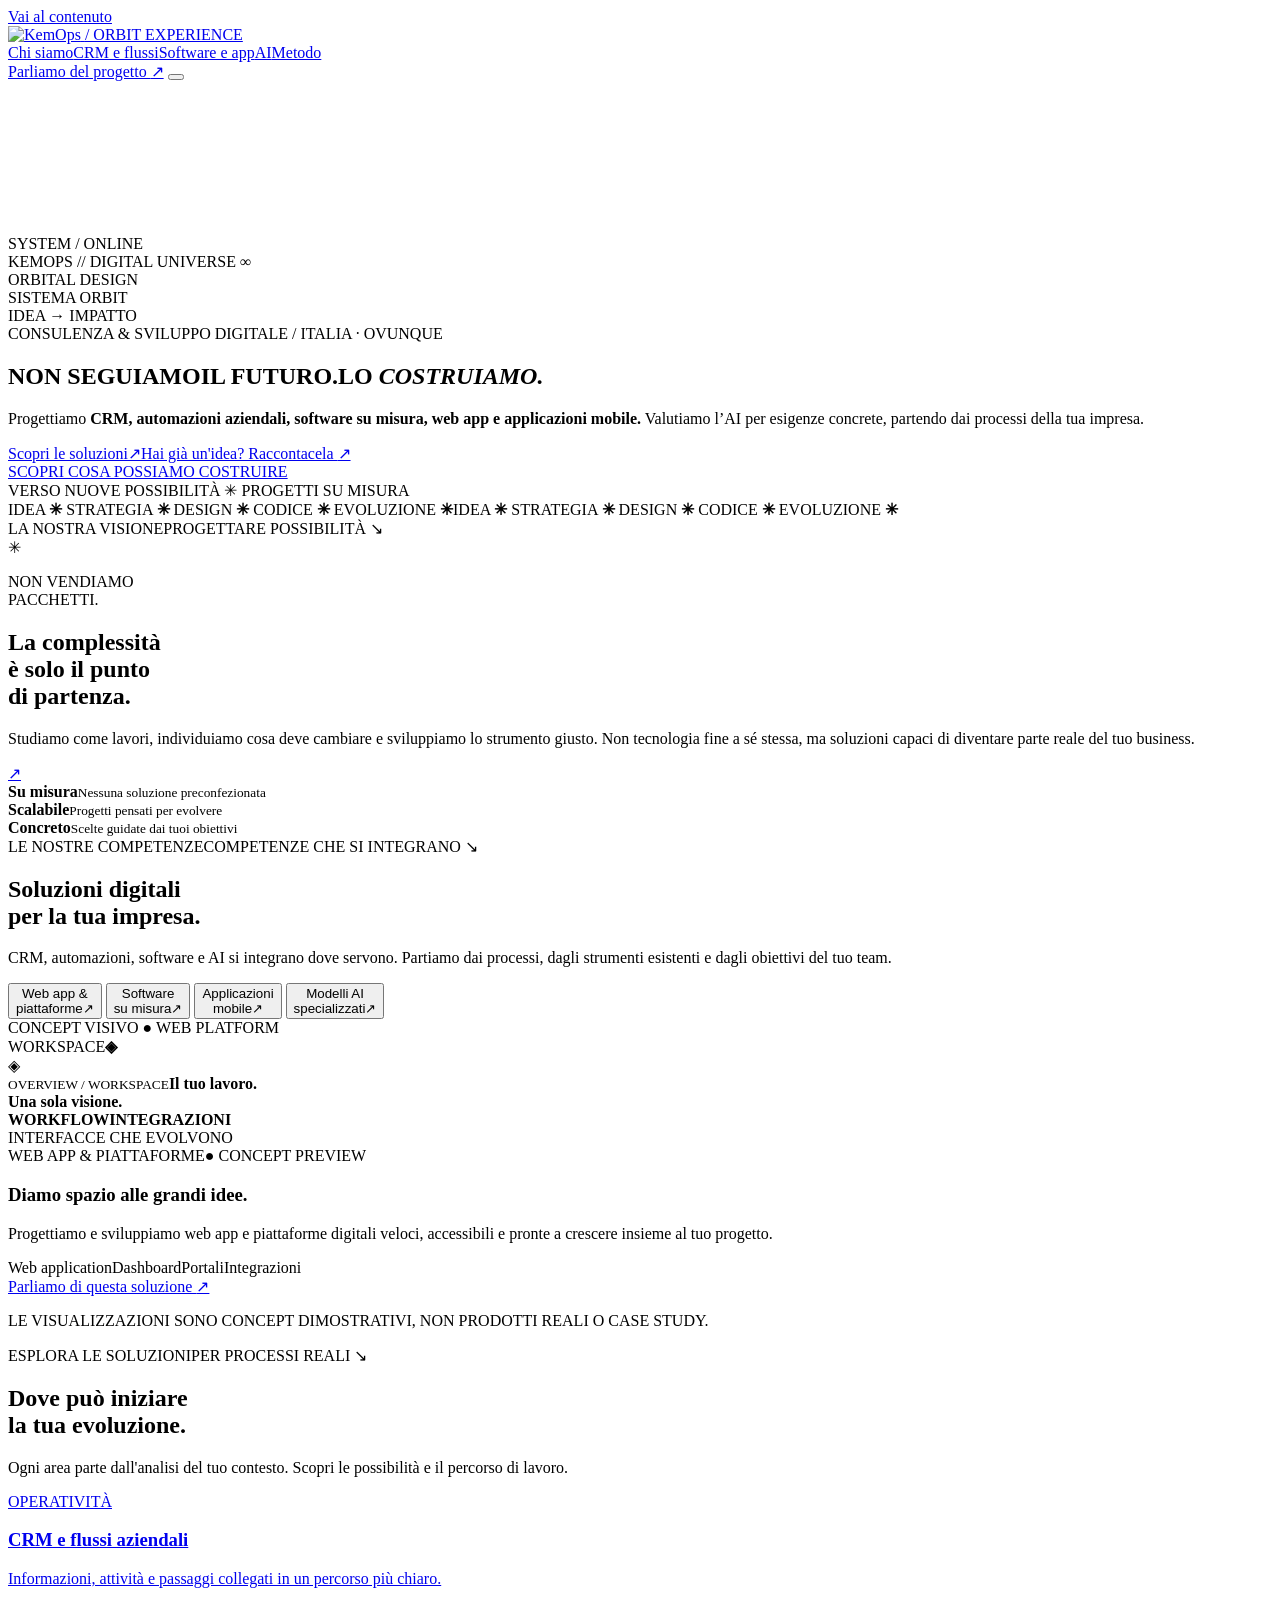
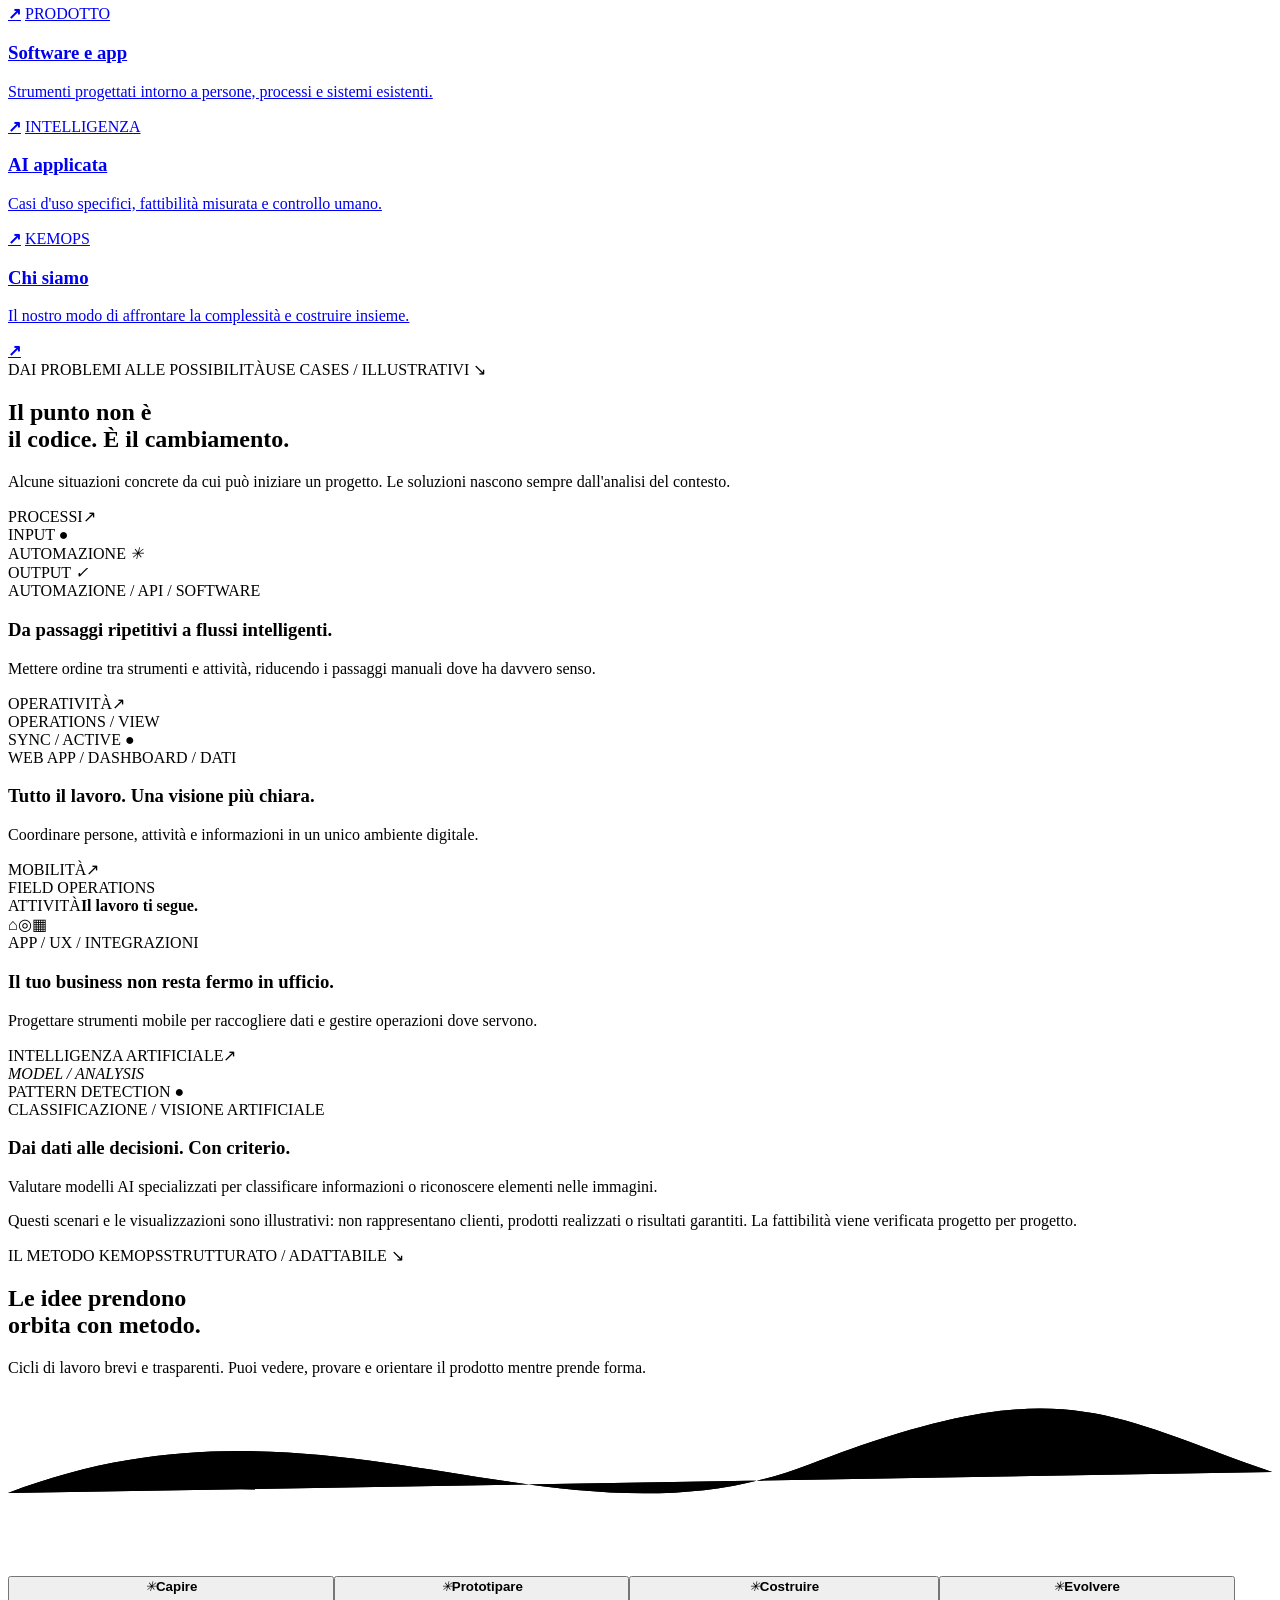
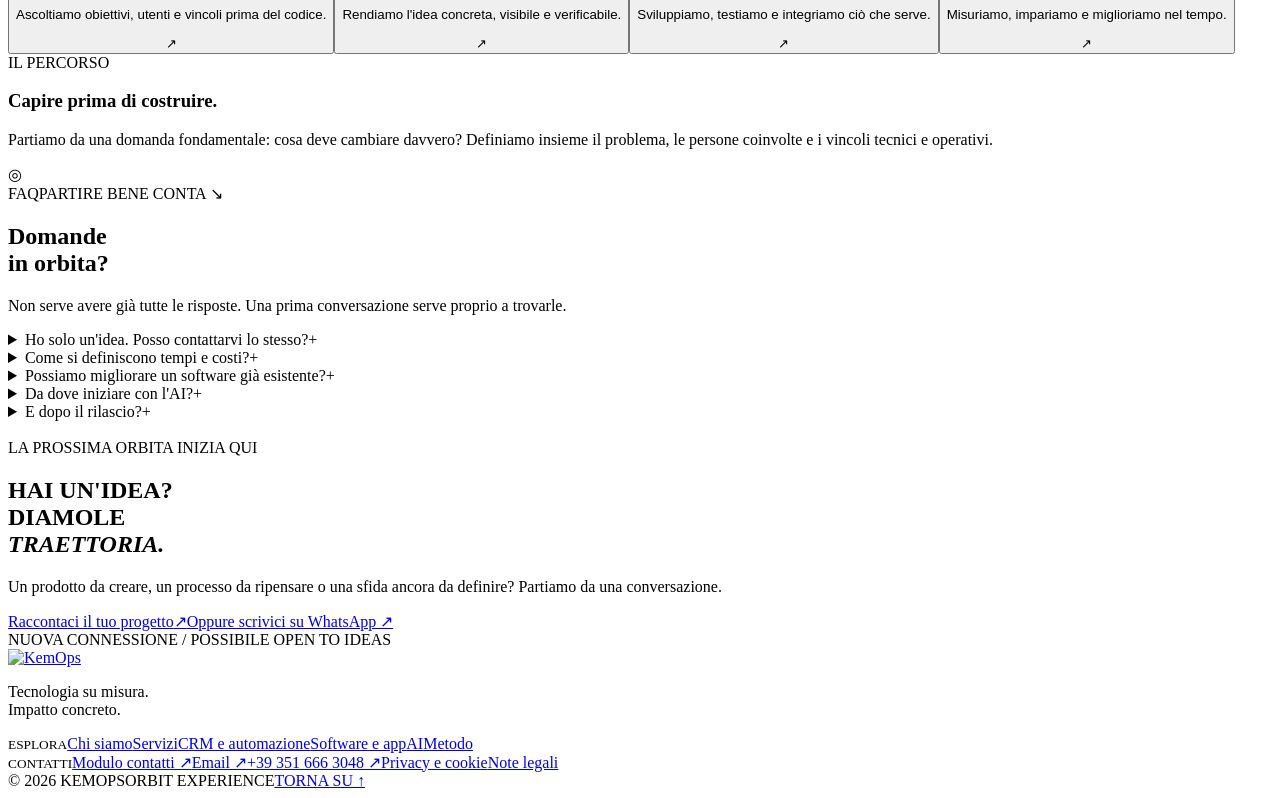
==== commit 83fd126b: "Bust cache for updated favicon" ====
--- a/index.html
+++ b/index.html
@@ -3,246 +3,175 @@
 <head>
   <meta charset="utf-8">
   <meta name="viewport" content="width=device-width, initial-scale=1">
-  <meta name="description" content="Consulenza e sviluppo digitale su misura: realizziamo web app, software e applicazioni e sviluppiamo modelli AI specializzati per classificazione e visione artificiale.">
+  <meta name="theme-color" content="#05080d">
+  <meta name="description" content="CRM, automazioni aziendali, software su misura, web app e AI per le imprese. KemOps progetta strumenti digitali intorno ai processi e agli obiettivi aziendali.">
   <meta name="robots" content="index,follow,max-image-preview:large">
-  <meta name="theme-color" content="#04142f">
-  <title>KemOps | Consulenza e sviluppo digitale su misura</title>
-  <link rel="icon" href="assets/images/favicon.png" sizes="32x32" type="image/png">
-  <link rel="stylesheet" href="assets/css/style.css?v=20261024-home-no-numbers">
   <link rel="canonical" href="https://kemops.it/">
   <meta property="og:type" content="website">
   <meta property="og:site_name" content="KemOps">
   <meta property="og:locale" content="it_IT">
   <meta property="og:url" content="https://kemops.it/">
-  <meta property="og:title" content="KemOps | Consulenza e sviluppo digitale su misura">
-  <meta property="og:description" content="Realizziamo web app, software e applicazioni su misura. Sviluppiamo anche modelli AI specializzati per classificazione e visione artificiale.">
-  <meta property="og:image" content="https://kemops.it/assets/images/og-image.jpg">
-  <meta property="og:image:type" content="image/jpeg">
-  <meta property="og:image:width" content="1200">
-  <meta property="og:image:height" content="630">
-  <meta property="og:image:alt" content="KemOps, consulenza e sviluppo digitale su misura">
+  <meta property="og:title" content="CRM, automazioni e software su misura | KemOps">
+  <meta property="og:description" content="CRM, automazioni aziendali, software su misura, web app e AI per le imprese. KemOps progetta strumenti digitali intorno ai processi e agli obiettivi aziendali.">
+  <meta property="og:image" content="https://kemops.it/assets/images/orbit-logo.png">
+  <meta property="og:image:alt" content="Logo KemOps ORBIT">
+  <meta name="twitter:title" content="CRM, automazioni e software su misura | KemOps">
+  <meta name="twitter:description" content="CRM, automazioni aziendali, software su misura, web app e AI per le imprese. KemOps progetta strumenti digitali intorno ai processi e agli obiettivi aziendali.">
+  <meta name="twitter:image" content="https://kemops.it/assets/images/orbit-logo.png">
   <meta name="twitter:card" content="summary_large_image">
-  <meta name="twitter:title" content="KemOps | Consulenza e sviluppo digitale su misura">
-  <meta name="twitter:description" content="Realizziamo web app, software e applicazioni su misura, con modelli AI specializzati per classificazione e visione artificiale.">
-  <meta name="twitter:image" content="https://kemops.it/assets/images/og-image.jpg">
-  <script type="application/ld+json">
-  {
+  <title>CRM, automazioni e software su misura | KemOps</title>
+  <link rel="icon" href="assets/images/favicon.png?v=20261118" sizes="32x32" type="image/png">
+  <link rel="stylesheet" href="assets/css/orbit.css">
+  <link rel="stylesheet" href="assets/css/orbit-b2b.css">
+  <script type="application/ld+json">{
     "@context": "https://schema.org",
-    "@graph": [
-      {
-        "@type": "WebSite",
-        "name": "KemOps",
-        "url": "https://kemops.it/",
-        "inLanguage": "it-IT"
-      },
-      {
-        "@type": "Organization",
-        "name": "KemOps",
-        "url": "https://kemops.it/",
-        "logo": "https://kemops.it/logo.png",
-        "email": "kemops.consulting@gmail.com",
-        "telephone": "+393516663048",
-        "description": "Consulenza e sviluppo digitale su misura: web app, software, applicazioni e modelli AI specializzati per classificazione e visione artificiale."
-      }
-    ]
-  }
-  </script>
+    "@type": "Organization",
+    "@id": "https://kemops.it/#organization",
+    "name": "KemOps",
+    "url": "https://kemops.it/",
+    "logo": "https://kemops.it/assets/images/orbit-logo.png",
+    "description": "Consulenza e sviluppo digitale: CRM, automazioni aziendali, software su misura, web app, applicazioni mobile e AI.",
+    "email": "kemops.consulting@gmail.com",
+    "telephone": "+393516663048",
+    "knowsAbout": ["CRM", "Automazione dei processi aziendali", "Software su misura", "Web app", "Applicazioni mobile", "Intelligenza artificiale applicata"]
+  }</script>
 </head>
 <body>
+  <div class="cursor-glow" aria-hidden="true"></div>
+  <div class="scroll-meter" aria-hidden="true"><div class="scroll-meter-fill"></div></div>
   <a class="skip-link" href="#main">Vai al contenuto</a>
-  <header class="site-header" data-header>
-    <div class="container nav-wrap">
-      <a class="brand" href="index.html" aria-label="KemOps, home">
-        <img src="logo.png" alt="" width="52" height="52"><span>Kem<span>Ops</span></span>
-      </a>
-      <button class="menu-toggle" type="button" aria-expanded="false" aria-controls="main-nav" data-menu-toggle><span></span><span></span><span></span><span class="sr-only">Apri menu</span></button>
-      <nav id="main-nav" class="main-nav" aria-label="Navigazione principale" data-nav>
-        <a href="index.html">Home</a><a href="chi-siamo.html">Chi siamo</a><a href="servizi.html">Servizi</a><a href="metodo.html">Metodo</a><div class="nav-contact-actions" aria-label="Contatti rapidi"><a class="nav-contact-link nav-whatsapp" href="https://wa.me/393516663048?text=Ciao%20KemOps%2C%20vorrei%20ricevere%20una%20consulenza%20sul%20mio%20progetto." target="_blank" rel="noopener noreferrer">WhatsApp</a><a class="nav-contact-link nav-write" href="mailto:kemops.consulting@gmail.com">Scrivici</a><a class="nav-contact-link nav-form" href="contatti.html#contact-form">Modulo</a></div><a class="nav-cta" href="tel:+393516663048">Chiama un operatore <span aria-hidden="true">↗</span></a>
-      </nav>
-    </div>
+
+  <header class="site-header" id="top">
+    <a class="brand" href="index.html" aria-label="KemOps, home">
+      <img src="assets/images/orbit-logo.png" alt="KemOps" width="206" height="91">
+      <span class="brand-edition">/ ORBIT EXPERIENCE</span>
+    </a>
+    <nav class="desktop-nav" aria-label="Navigazione principale"><a href="chi-siamo.html">Chi siamo</a><a href="crm-automazione.html">CRM e flussi</a><a href="app-software.html">Software e app</a><a href="ai.html">AI</a><a href="metodo.html">Metodo</a></nav>
+    <a class="nav-contact magnetic" href="contatti.html">Parliamo del progetto <span aria-hidden="true">↗</span></a>
+    <button class="mobile-toggle" type="button" aria-expanded="false" aria-controls="mobile-menu" aria-label="Apri menu"><span></span><span></span></button>
   </header>
-
+  <div class="mobile-menu" id="mobile-menu" hidden>
+    <div class="mobile-menu-kicker">ESPLORA KEMOPS</div>
+    <a href="index.html" aria-current="page">Home</a><a href="chi-siamo.html">Chi siamo</a><a href="crm-automazione.html">CRM e flussi</a><a href="app-software.html">Software e app</a><a href="ai.html">AI</a><a href="metodo.html">Metodo</a>
+    <a href="contatti.html">Contatti</a>
+  </div>
   <main id="main">
-    <section class="hero">
-      <div class="hero-glow" aria-hidden="true"></div>
-      <div class="container hero-grid">
-        <div class="hero-copy reveal">
-          <p class="eyebrow"><span></span> Consulenza &amp; sviluppo digitale</p>
-          <h1>Costruiamo tecnologia che <em>lavora davvero</em> per te.</h1>
-          <p class="hero-lead">Dall’idea al prodotto: realizziamo web app, software e applicazioni su misura. Quando serve, sviluppiamo anche modelli AI per compiti specifici.</p>
-          <div class="button-row contact-button-row">
-            <a class="button button-primary" href="tel:+393516663048"><span class="contact-action-icon"><svg viewBox="0 0 24 24" fill="none" aria-hidden="true"><path d="M7 3.75h2.5l1.35 3.5-1.75 1.7a13.5 13.5 0 0 0 5.95 5.95l1.7-1.75 3.5 1.35V17a1.25 1.25 0 0 1-1.35 1.25A15.9 15.9 0 0 1 5.75 5.1 1.25 1.25 0 0 1 7 3.75Z" stroke="currentColor" stroke-width="1.8" stroke-linecap="round" stroke-linejoin="round"/></svg></span><span>Chiama</span></a>
-            <a class="button button-whatsapp" href="https://wa.me/393516663048?text=Ciao%20KemOps%2C%20vorrei%20ricevere%20una%20consulenza%20sul%20mio%20progetto." target="_blank" rel="noopener noreferrer"><span class="contact-action-icon"><svg viewBox="0 0 24 24" fill="none" aria-hidden="true"><path d="M19.95 11.7a8.15 8.15 0 0 1-12.05 7.15L4 19.9l1.1-3.75A8.15 8.15 0 1 1 19.95 11.7Z" stroke="currentColor" stroke-width="1.7" stroke-linecap="round" stroke-linejoin="round"/><path d="M8.05 7.7c-.25.25-.65.8-.55 1.55.25 1.65 2.75 4.25 4.55 4.8.75.25 1.45-.2 1.75-.55l.35-.6-1.5-.85-.7.65c-.75-.35-1.45-1.05-1.8-1.8l.65-.7-.85-1.5-.65-.4Z" fill="currentColor" stroke="currentColor" stroke-width=".55" stroke-linejoin="round"/></svg></span><span>WhatsApp</span></a>
-            <a class="button button-ghost" href="contatti.html#contact-form"><span class="contact-action-icon"><svg viewBox="0 0 24 24" fill="none" aria-hidden="true"><path d="M7 3.75h7l4.25 4.5V20H7a1.5 1.5 0 0 1-1.5-1.5v-13A1.75 1.75 0 0 1 7 3.75Z" stroke="currentColor" stroke-width="1.7" stroke-linejoin="round"/><path d="M14 4v4h4M8.5 12h6.75M8.5 15.5h6.75" stroke="currentColor" stroke-width="1.7" stroke-linecap="round"/></svg></span><span>Modulo</span></a>
-          </div>
-          <div class="hero-proof" aria-label="I nostri principi">
-            <span>Su misura</span><span>Scalabile</span><span>Concreto</span>
-          </div>
+    <section class="hero section-shell" id="home" aria-labelledby="hero-heading">
+      <div class="hero-grid" aria-hidden="true"></div>
+      <div class="hero-ambient" aria-hidden="true"></div>
+      <div class="hero-viz" aria-hidden="true">
+        <canvas id="orbit-canvas"></canvas>
+        <div class="visual-hud hud-top"><span class="hud-pulse"></span> SYSTEM / ONLINE</div>
+        <div class="visual-hud hud-bottom">KEMOPS // DIGITAL UNIVERSE <span>∞</span></div>
+        <div class="visual-hud hud-left">ORBITAL DESIGN<br>SISTEMA ORBIT</div>
+        <div class="orbital-title">IDEA <span>→</span> IMPATTO</div>
+      </div>
+      <div class="hero-content">
+        <div class="eyebrow hero-eyebrow reveal"><span class="eyebrow-line"></span> CONSULENZA & SVILUPPO DIGITALE <span class="eyebrow-suffix">/ ITALIA · OVUNQUE</span></div>
+        <h1 id="hero-heading"><span class="hero-line"><span>NON SEGUIAMO</span></span><span class="hero-line"><span>IL FUTURO.</span></span><span class="hero-line hero-line-accent"><span>LO <em>COSTRUIAMO.</em></span></span></h1>
+        <div class="hero-lower reveal">
+          <p>Progettiamo <strong>CRM, automazioni aziendali, software su misura, web app e applicazioni mobile.</strong> Valutiamo l’AI per esigenze concrete, partendo dai processi della tua impresa.</p>
+          <div class="hero-actions"><a class="btn btn-primary magnetic" href="#servizi"><span>Scopri le soluzioni</span><span class="btn-circle" aria-hidden="true">↗</span></a><a class="text-link" href="contatti.html">Hai già un'idea? Raccontacela <span>↗</span></a></div>
         </div>
-        <figure class="hero-media reveal">
-          <img src="assets/images/hero-team.jpg" srcset="assets/images/hero-team-720.jpg 720w, assets/images/hero-team.jpg 1440w" sizes="(max-width: 640px) calc(100vw - 32px), (max-width: 980px) calc(100vw - 36px), 560px" alt="Immagine illustrativa di un workshop su un progetto digitale" width="1440" height="810" fetchpriority="high" decoding="async">
-          <figcaption>Strategia, design e sviluppo. Insieme.</figcaption>
-        </figure>
       </div>
-      <div class="scroll-note" aria-hidden="true">SCOPRI <span></span></div>
-    </section>
-
-    <section class="section intro-section">
-      <div class="container">
-        <div class="section-heading reveal">
-          <p class="eyebrow"><span></span> Dal problema alla soluzione</p>
-          <h2>Non vendiamo pacchetti.<br><em>Progettiamo possibilità.</em></h2>
-          <p>Entriamo nel merito del tuo business, semplifichiamo la complessità e costruiamo lo strumento giusto: niente tecnologia fine a sé stessa.</p>
-        </div>
-        <div class="statement-grid reveal">
-
-          <p>Ogni progetto parte da una domanda semplice: <strong>cosa deve cambiare davvero?</strong></p>
-          <a class="text-link" href="chi-siamo.html">Conosci KemOps <span>↗</span></a>
-        </div>
+      <div class="hero-bottom">
+        <a href="#visione" class="scroll-down"><span class="scroll-track"><span></span></span><span>SCOPRI COSA POSSIAMO COSTRUIRE</span></a>
+        <div class="hero-coordinates">VERSO NUOVE POSSIBILITÀ <span class="cross-mark">✳</span> PROGETTI SU MISURA</div>
       </div>
     </section>
 
-    <section class="section services-preview" id="servizi">
-      <div class="container">
-        <div class="section-kicker reveal"><span>Cosa facciamo</span><span>Competenze integrate / 2026</span></div>
-        <div class="service-list">
-          <a class="service-row reveal" href="servizi.html#web"><div><h3>Web app &amp; piattaforme</h3><p>Prodotti digitali veloci, accessibili e pronti a crescere.</p></div><span class="service-arrow">↗</span></a>
-          <a class="service-row reveal" href="servizi.html#software"><div><h3>Software su misura</h3><p>Architetture e strumenti costruiti attorno al tuo modo di lavorare.</p></div><span class="service-arrow">↗</span></a>
-          <a class="service-row reveal" href="servizi.html#mobile"><div><h3>Applicazioni mobile</h3><p>Esperienze native e multipiattaforma, dalla strategia al rilascio.</p></div><span class="service-arrow">↗</span></a>
-          <a class="service-row reveal" href="servizi.html#ai"><div><h3>Modelli AI specializzati</h3><p>Classificazione, visione artificiale e modelli per compiti specifici.</p></div><span class="service-arrow">↗</span></a>
+    <div class="ticker" aria-hidden="true"><div class="ticker-track"><span>IDEA <b>✳</b> STRATEGIA <b>✳</b> DESIGN <b>✳</b> CODICE <b>✳</b> EVOLUZIONE <b>✳</b></span><span>IDEA <b>✳</b> STRATEGIA <b>✳</b> DESIGN <b>✳</b> CODICE <b>✳</b> EVOLUZIONE <b>✳</b></span></div></div>
+
+    <section class="vision section-shell" id="visione">
+      <div class="section-top reveal"><span class="section-kicker"><span class="kicker-dot"></span> LA NOSTRA VISIONE</span><span class="small-mono">PROGETTARE POSSIBILITÀ <span>↘</span></span></div>
+      <div class="vision-layout">
+        <div class="vision-side reveal"><div class="floating-symbol">✳</div><p>NON VENDIAMO<br>PACCHETTI.</p></div>
+        <div class="vision-main"><h2 class="reveal">La complessità<br>è solo il <span class="outlined">punto</span><br><span class="cyan-text">di partenza.</span></h2><div class="vision-bottom reveal"><p>Studiamo come lavori, individuiamo cosa deve cambiare e sviluppiamo lo strumento giusto. Non tecnologia fine a sé stessa, ma soluzioni capaci di diventare parte reale del tuo business.</p><a class="round-arrow magnetic" href="metodo.html" aria-label="Scopri il nostro metodo">↗</a></div></div>
+      </div>
+      <div class="vision-stats reveal"><div><strong>Su misura</strong><small>Nessuna soluzione preconfezionata</small></div><div><strong>Scalabile</strong><small>Progetti pensati per evolvere</small></div><div><strong>Concreto</strong><small>Scelte guidate dai tuoi obiettivi</small></div></div>
+    </section>
+
+    <section class="services section-shell" id="servizi">
+      <div class="section-top reveal"><span class="section-kicker"><span class="kicker-dot"></span> LE NOSTRE COMPETENZE</span><span class="small-mono">COMPETENZE CHE SI INTEGRANO <span>↘</span></span></div>
+      <div class="section-head reveal"><h2>Soluzioni digitali<br><span>per la tua impresa.</span></h2><p>CRM, automazioni, software e AI si integrano dove servono. Partiamo dai processi, dagli strumenti esistenti e dagli obiettivi del tuo team.</p></div>
+      <div class="service-explorer reveal">
+        <div class="service-rail" role="tablist" aria-label="Esplora i servizi">
+          <button class="service-tab is-active" data-service="0" role="tab" aria-selected="true" aria-controls="service-panel" id="service-tab-0"><span>Web app &<br>piattaforme</span><span class="service-tab-arrow">↗</span></button>
+          <button class="service-tab" data-service="1" role="tab" aria-selected="false" aria-controls="service-panel" id="service-tab-1"><span>Software<br>su misura</span><span class="service-tab-arrow">↗</span></button>
+          <button class="service-tab" data-service="2" role="tab" aria-selected="false" aria-controls="service-panel" id="service-tab-2"><span>Applicazioni<br>mobile</span><span class="service-tab-arrow">↗</span></button>
+          <button class="service-tab" data-service="3" role="tab" aria-selected="false" aria-controls="service-panel" id="service-tab-3"><span>Modelli AI<br>specializzati</span><span class="service-tab-arrow">↗</span></button>
+        </div>
+        <div class="service-main" id="service-panel" role="tabpanel" aria-labelledby="service-tab-0" tabindex="0">
+          <div class="service-display">
+            <div class="service-stage-stage" data-stage="web">
+              <div class="stage-corner top-left"></div><div class="stage-corner bottom-right"></div>
+              <div class="stage-label">CONCEPT VISIVO <span>●</span> WEB PLATFORM</div>
+              <div class="mock-dashboard">
+                <div class="mock-top"><i></i><i></i><i></i><span>WORKSPACE</span><b>◈</b></div>
+                <div class="mock-body"><div class="mock-side"><span class="mock-side-logo">◈</span><span></span><span></span><span></span><span></span></div><div class="mock-content"><small>OVERVIEW / WORKSPACE</small><strong>Il tuo lavoro.<br>Una sola visione.</strong><div class="mock-chart"><span style="--h:39%"></span><span style="--h:60%"></span><span style="--h:44%"></span><span style="--h:75%"></span><span style="--h:57%"></span><span style="--h:90%"></span><span style="--h:72%"></span><span style="--h:94%"></span><span style="--h:70%"></span></div><div class="mock-metrics"><span><b>WORKFLOW</b><i></i><i></i></span><span><b>INTEGRAZIONI</b><i></i><i></i></span></div></div></div>
+              </div>
+              <div class="stage-floating-label"><span class="f-dot"></span> INTERFACCE CHE EVOLVONO</div>
+            </div>
+          </div>
+          <div class="service-info"><div class="service-info-top"><span id="service-category">WEB APP &amp; PIATTAFORME</span><span class="mini-pulse">● CONCEPT PREVIEW</span></div><div class="service-info-main"><h3 id="service-title">Diamo spazio alle grandi idee.</h3><p id="service-description">Progettiamo e sviluppiamo web app e piattaforme digitali veloci, accessibili e pronte a crescere insieme al tuo progetto.</p><div class="tag-list" id="service-tags"><span>Web application</span><span>Dashboard</span><span>Portali</span><span>Integrazioni</span></div></div><a class="service-cta" id="service-cta" href="mailto:kemops.consulting@gmail.com?subject=KemOps%20-%20Progetto%20web%20app">Parliamo di questa soluzione <span>↗</span></a></div>
         </div>
       </div>
+      <p class="explorer-note">LE VISUALIZZAZIONI SONO CONCEPT DIMOSTRATIVI, NON PRODOTTI REALI O CASE STUDY.</p>
     </section>
 
-    <section class="section possibilities-section">
-      <div class="container">
-        <div class="section-heading reveal">
-          <p class="eyebrow"><span></span> Dalla complessità a qualcosa di utile</p>
-          <h2>La tecnologia migliore parte da un <em>bisogno concreto.</em></h2>
-          <p>Ogni contesto è diverso. Ecco alcuni scenari illustrativi che possiamo esplorare insieme: non sono case study o risultati attribuiti a clienti.</p>
-        </div>
-        <div class="possibility-grid">
-          <article class="possibility-card reveal">
-            <img class="possibility-image" src="assets/images/process-flow.jpg" srcset="assets/images/process-flow-480.jpg 480w, assets/images/process-flow.jpg 960w" sizes="(max-width: 640px) 420px, (max-width: 980px) 40vw, 22vw" alt="Diagramma illustrativo di un processo automatizzato" width="960" height="540" loading="lazy" decoding="async">
+    <section class="deep-dive section-shell" aria-labelledby="deep-dive-title">
+  <div class="section-top reveal"><span class="section-kicker"><span class="kicker-dot"></span> ESPLORA LE SOLUZIONI</span><span class="small-mono">PER PROCESSI REALI ↘</span></div>
+  <div class="sub-section-intro reveal"><h2 id="deep-dive-title">Dove può iniziare<br><span>la tua evoluzione.</span></h2><p>Ogni area parte dall'analisi del tuo contesto. Scopri le possibilità e il percorso di lavoro.</p></div>
+  <div class="deep-dive-grid">
+    <a class="deep-link reveal" href="crm-automazione.html"><span>OPERATIVITÀ</span><h3>CRM e flussi aziendali</h3><p>Informazioni, attività e passaggi collegati in un percorso più chiaro.</p><b aria-hidden="true">↗</b></a>
+    <a class="deep-link reveal" href="app-software.html"><span>PRODOTTO</span><h3>Software e app</h3><p>Strumenti progettati intorno a persone, processi e sistemi esistenti.</p><b aria-hidden="true">↗</b></a>
+    <a class="deep-link reveal" href="ai.html"><span>INTELLIGENZA</span><h3>AI applicata</h3><p>Casi d'uso specifici, fattibilità misurata e controllo umano.</p><b aria-hidden="true">↗</b></a>
+    <a class="deep-link reveal" href="chi-siamo.html"><span>KEMOPS</span><h3>Chi siamo</h3><p>Il nostro modo di affrontare la complessità e costruire insieme.</p><b aria-hidden="true">↗</b></a>
+  </div>
+</section>
 
-            <p class="possibility-type">PROCESSI</p>
-            <h3>Ridurre i passaggi manuali</h3>
-            <p>Attività ripetitive tra strumenti diversi possono diventare flussi più chiari, con automazioni e controlli adeguati.</p>
-            <span class="possibility-tags">Automazione · API · Software</span>
-          </article>
-          <article class="possibility-card reveal">
-            <img class="possibility-image" src="assets/images/web-dashboard.jpg" srcset="assets/images/web-dashboard-480.jpg 480w, assets/images/web-dashboard.jpg 960w" sizes="(max-width: 640px) 420px, (max-width: 980px) 40vw, 22vw" alt="Immagine illustrativa di una dashboard progettata per un team" width="960" height="540" loading="lazy" decoding="async">
-
-            <p class="possibility-type">OPERATIVITÀ</p>
-            <h3>Vedere il lavoro in un unico posto</h3>
-            <p>Una web app o dashboard può aiutare a coordinare attività, dati e persone secondo il processo effettivo del team.</p>
-            <span class="possibility-tags">Web app · Dashboard · Dati</span>
-          </article>
-          <article class="possibility-card reveal">
-            <img class="possibility-image" src="assets/images/mobile-workflow.jpg" srcset="assets/images/mobile-workflow-480.jpg 480w, assets/images/mobile-workflow.jpg 960w" sizes="(max-width: 640px) 420px, (max-width: 980px) 40vw, 22vw" alt="Immagine illustrativa di un'app usata sul campo" width="960" height="540" loading="lazy" decoding="async">
-
-            <p class="possibility-type">MOBILITÀ</p>
-            <h3>Portare gli strumenti dove servono</h3>
-            <p>Per attività fuori ufficio si può progettare un’esperienza mobile semplice, con raccolta dati e accesso alle informazioni utili.</p>
-            <span class="possibility-tags">App · UX · Integrazioni</span>
-          </article>
-          <article class="possibility-card reveal">
-            <img class="possibility-image" src="assets/images/ai-workshop.jpg" srcset="assets/images/ai-workshop-480.jpg 480w, assets/images/ai-workshop.jpg 960w" sizes="(max-width: 640px) 420px, (max-width: 980px) 40vw, 22vw" alt="Immagine illustrativa di un workshop su modelli AI specializzati" width="960" height="540" loading="lazy" decoding="async">
-
-            <p class="possibility-type">VISIONE ARTIFICIALE</p>
-            <h3>Classificare immagini e dati</h3>
-            <p>Per problemi circoscritti si può valutare un modello che riconosce elementi o assegna categorie, dopo aver verificato dati e fattibilità.</p>
-            <span class="possibility-tags">Classificazione · Visione artificiale · Reti neurali</span>
-          </article>
-        </div>
-        <p class="illustrative-note">Esempi e immagini sono illustrativi: non rappresentano clienti o progetti reali di KemOps. Fattibilità, priorità e perimetro si definiscono dopo aver compreso il contesto.</p>
+<section class="scenarios section-shell" id="scenari">
+      <div class="section-top reveal"><span class="section-kicker"><span class="kicker-dot"></span> DAI PROBLEMI ALLE POSSIBILITÀ</span><span class="small-mono">USE CASES / ILLUSTRATIVI <span>↘</span></span></div>
+      <div class="section-head reveal"><h2>Il punto non è<br>il codice. <span>È il cambiamento.</span></h2><p>Alcune situazioni concrete da cui può iniziare un progetto. Le soluzioni nascono sempre dall'analisi del contesto.</p></div>
+      <div class="scenario-grid">
+        <article class="scenario-card reveal"><div class="scenario-overline"><span>PROCESSI</span><span>↗</span></div><div class="scenario-art scenario-art-flow" aria-hidden="true"><div class="flow-node">INPUT <i>●</i></div><div class="flow-wiring"><span></span><span></span><span></span></div><div class="flow-node strong">AUTOMAZIONE <i>✳</i></div><div class="flow-wiring flow-wiring-short"><span></span><span></span><span></span></div><div class="flow-node">OUTPUT <i>✓</i></div></div><div class="scenario-text"><span class="scenario-type">AUTOMAZIONE / API / SOFTWARE</span><h3>Da passaggi ripetitivi a flussi intelligenti.</h3><p>Mettere ordine tra strumenti e attività, riducendo i passaggi manuali dove ha davvero senso.</p></div></article>
+        <article class="scenario-card reveal"><div class="scenario-overline"><span>OPERATIVITÀ</span><span>↗</span></div><div class="scenario-art scenario-art-dashboard" aria-hidden="true"><div class="tiny-window"><div><i></i><i></i><i></i><span>OPERATIONS / VIEW</span></div><div class="tiny-window-body"><div class="tiny-chart"><i></i><i></i><i></i><i></i><i></i><i></i></div><div class="tiny-lines"><i></i><i></i><i></i></div></div></div><div class="tiny-badge">SYNC / ACTIVE <b>●</b></div></div><div class="scenario-text"><span class="scenario-type">WEB APP / DASHBOARD / DATI</span><h3>Tutto il lavoro. Una visione più chiara.</h3><p>Coordinare persone, attività e informazioni in un unico ambiente digitale.</p></div></article>
+        <article class="scenario-card reveal"><div class="scenario-overline"><span>MOBILITÀ</span><span>↗</span></div><div class="scenario-art scenario-art-mobile" aria-hidden="true"><div class="mobile-wireframe"><span class="phone-speaker"></span><span class="phone-kicker">FIELD OPERATIONS</span><div class="phone-card"><span>ATTIVITÀ</span><b>Il lavoro ti segue.</b><i></i><i></i><i></i></div><div class="phone-bottom"><span>⌂</span><span>◎</span><span>▦</span></div></div><div class="phone-pulse pulse-one"></div><div class="phone-pulse pulse-two"></div></div><div class="scenario-text"><span class="scenario-type">APP / UX / INTEGRAZIONI</span><h3>Il tuo business non resta fermo in ufficio.</h3><p>Progettare strumenti mobile per raccogliere dati e gestire operazioni dove servono.</p></div></article>
+        <article class="scenario-card reveal"><div class="scenario-overline"><span>INTELLIGENZA ARTIFICIALE</span><span>↗</span></div><div class="scenario-art scenario-art-ai" aria-hidden="true"><div class="ai-grid"><span></span><span></span><span></span><span></span><span></span><span></span><span></span><span></span><span></span></div><div class="ai-reticle"><span></span><i>MODEL / ANALYSIS</i></div><div class="ai-scan"></div><div class="ai-status">PATTERN DETECTION <b>●</b></div></div><div class="scenario-text"><span class="scenario-type">CLASSIFICAZIONE / VISIONE ARTIFICIALE</span><h3>Dai dati alle decisioni. Con criterio.</h3><p>Valutare modelli AI specializzati per classificare informazioni o riconoscere elementi nelle immagini.</p></div></article>
       </div>
+      <p class="scenarios-disclaimer">Questi scenari e le visualizzazioni sono illustrativi: non rappresentano clienti, prodotti realizzati o risultati garantiti. La fattibilità viene verificata progetto per progetto.</p>
     </section>
 
-    <section class="section approach-section">
-      <div class="container approach-grid">
-        <div class="approach-copy reveal">
-          <p class="eyebrow"><span></span> Il nostro approccio</p>
-          <h2>Veloci nelle risposte.<br><em>Rigorosi nelle scelte.</em></h2>
-          <p>Lavoriamo in cicli brevi e trasparenti. Tu vedi, provi e orienti il prodotto mentre prende forma.</p>
-          <a class="button button-dark" href="metodo.html">Il metodo KemOps <span>↗</span></a>
-        </div>
-        <div class="process-stack reveal">
-          <div class="process-card"><div><h3>Capire</h3><p>Obiettivi, utenti e vincoli prima del codice.</p></div></div>
-          <div class="process-card"><div><h3>Prototipare</h3><p>Rendiamo l’idea concreta e verificabile.</p></div></div>
-          <div class="process-card"><div><h3>Costruire</h3><p>Sviluppiamo, testiamo e integriamo.</p></div></div>
-          <div class="process-card"><div><h3>Evolvere</h3><p>Misuriamo, impariamo e miglioriamo.</p></div></div>
-        </div>
-      </div>
+    <section class="method section-shell" id="metodo">
+      <div class="section-top reveal"><span class="section-kicker"><span class="kicker-dot"></span> IL METODO KEMOPS</span><span class="small-mono">STRUTTURATO / ADATTABILE <span>↘</span></span></div>
+      <div class="method-intro reveal"><h2>Le idee prendono<br><span>orbita con metodo.</span></h2><p>Cicli di lavoro brevi e trasparenti. Puoi vedere, provare e orientare il prodotto mentre prende forma.</p></div>
+      <div class="method-trajectory" aria-hidden="true"><svg viewBox="0 0 1200 170" preserveAspectRatio="none"><path d="M 0 95 C 300 -20 520 160 760 68 S 1040 20 1200 75"/><path class="trajectory-glow" d="M 0 95 C 300 -20 520 160 760 68 S 1040 20 1200 75"/></svg></div>
+      <div class="method-steps"><button class="method-step reveal is-current" data-step="0" aria-pressed="true"><span class="step-number" aria-hidden="true"><i>✳</i></span><strong>Capire</strong><p>Ascoltiamo obiettivi, utenti e vincoli prima del codice.</p><span class="step-arrow">↗</span></button><button class="method-step reveal" data-step="1" aria-pressed="false"><span class="step-number" aria-hidden="true"><i>✳</i></span><strong>Prototipare</strong><p>Rendiamo l'idea concreta, visibile e verificabile.</p><span class="step-arrow">↗</span></button><button class="method-step reveal" data-step="2" aria-pressed="false"><span class="step-number" aria-hidden="true"><i>✳</i></span><strong>Costruire</strong><p>Sviluppiamo, testiamo e integriamo ciò che serve.</p><span class="step-arrow">↗</span></button><button class="method-step reveal" data-step="3" aria-pressed="false"><span class="step-number" aria-hidden="true"><i>✳</i></span><strong>Evolvere</strong><p>Misuriamo, impariamo e miglioriamo nel tempo.</p><span class="step-arrow">↗</span></button></div>
+      <div class="method-detail reveal"><span class="method-detail-label">IL PERCORSO</span><div><h3 id="method-detail-title">Capire prima di costruire.</h3><p id="method-detail-text">Partiamo da una domanda fondamentale: cosa deve cambiare davvero? Definiamo insieme il problema, le persone coinvolte e i vincoli tecnici e operativi.</p></div><span class="method-orbit-glyph" aria-hidden="true">◎</span></div>
     </section>
 
-    <section class="section fit-section">
-      <div class="container">
-        <p class="eyebrow reveal"><span></span> Quando chiamarci</p>
-        <div class="fit-grid">
-          <h2 class="reveal">Hai un’idea da validare, un processo da automatizzare o un prodotto da far evolvere?</h2>
-          <div class="fit-list reveal">
-            <p>Vuoi trasformare un’intuizione in un MVP.</p>
-            <p>Il software attuale limita il tuo lavoro.</p>
-            <p>Vuoi capire se un modello specializzato è adatto al tuo caso.</p>
-            <p>Cerchi un partner tecnico, non un semplice fornitore.</p>
-          </div>
-        </div>
-      </div>
+    <section class="questions section-shell" id="domande">
+      <div class="section-top reveal"><span class="section-kicker"><span class="kicker-dot"></span> FAQ</span><span class="small-mono">PARTIRE BENE CONTA <span>↘</span></span></div>
+      <div class="faq-layout"><div class="faq-title reveal"><h2>Domande<br><span>in orbita?</span></h2><p>Non serve avere già tutte le risposte. Una prima conversazione serve proprio a trovarle.</p></div><div class="faq-items reveal"><details><summary>Ho solo un'idea. Posso contattarvi lo stesso?<span>+</span></summary><p>Certo. Possiamo partire da ciò che vorresti migliorare e capire insieme quale sia il primo passo sensato: analisi, prototipo o prima versione del prodotto.</p></details><details><summary>Come si definiscono tempi e costi?<span>+</span></summary><p>Dipendono da obiettivi, integrazioni, vincoli e perimetro. Dopo aver chiarito questi aspetti possiamo preparare una proposta con attività, tempi e condizioni.</p></details><details><summary>Possiamo migliorare un software già esistente?<span>+</span></summary><p>Spesso sì. Analizziamo gli strumenti e le integrazioni disponibili, poi valutiamo se conviene estenderli, collegarli o sostituire alcune parti.</p></details><details><summary>Da dove iniziare con l'AI?<span>+</span></summary><p>Da un problema misurabile. Verifichiamo qualità dei dati, fattibilità tecnica e criteri utili per valutare il modello.</p></details><details><summary>E dopo il rilascio?<span>+</span></summary><p>Supporto, manutenzione ed eventuale evoluzione vengono concordati nel perimetro del progetto, in base alle necessità del team e del prodotto.</p></details></div></div>
     </section>
 
-    <section class="section faq-section">
-      <div class="container faq-grid">
-        <div class="faq-intro reveal">
-          <p class="eyebrow"><span></span> Domande frequenti</p>
-          <h2>Partire bene è già <em>fare progressi.</em></h2>
-          <p>Una prima conversazione serve a mettere a fuoco il problema, prima di scegliere strumenti o tecnologie.</p>
-          <div class="faq-contact-links"><a class="text-link" href="tel:+393516663048">Chiama 351 666 3048 <span>↗</span></a><a class="text-link" href="https://wa.me/393516663048?text=Ciao%20KemOps%2C%20vorrei%20ricevere%20una%20consulenza%20sul%20mio%20progetto." target="_blank" rel="noopener noreferrer">Scrivici su WhatsApp <span>↗</span></a><a class="text-link" href="contatti.html#contact-form">Invia una richiesta <span>↗</span></a></div>
-        </div>
-        <div class="faq-list reveal">
-          <details>
-            <summary>Ho solo un’idea: posso contattarvi lo stesso?</summary>
-            <p>Certo. Possiamo partire da ciò che vorresti migliorare e capire insieme quale sia il primo passo sensato: analisi, prototipo o una prima versione del prodotto.</p>
-          </details>
-          <details>
-            <summary>Come si definiscono tempi e costi?</summary>
-            <p>Dipendono da obiettivi, integrazioni, vincoli e perimetro. Dopo aver chiarito questi aspetti si può preparare una proposta con attività, tempi e condizioni.</p>
-          </details>
-          <details>
-            <summary>Possiamo lavorare sul software che usiamo già?</summary>
-            <p>Spesso sì. Prima si analizzano gli strumenti e le integrazioni disponibili; poi si valuta se conviene estenderli, collegarli o sostituire alcune parti.</p>
-          </details>
-          <details>
-            <summary>Da dove iniziare con l’intelligenza artificiale?</summary>
-            <p>Da un problema misurabile, come classificare dati o riconoscere elementi nelle immagini. Verifichiamo qualità dei dati, fattibilità e criteri per valutare il modello.</p>
-          </details>
-          <details>
-            <summary>Chi segue il prodotto dopo il rilascio?</summary>
-            <p>Supporto, manutenzione e passaggio di consegne vengono definiti nel perimetro del progetto, in base alle esigenze del prodotto e del team.</p>
-          </details>
-        </div>
-      </div>
-    </section>
-
-    <section class="cta-section">
-      <div class="container cta-inner reveal">
-        <p>Hai un progetto in mente?</p>
-        <h2>Facciamolo diventare<br><em>reale.</em></h2>
-        <div class="button-row contact-button-row cta-actions"><a class="button button-light" href="tel:+393516663048"><span class="contact-action-icon"><svg viewBox="0 0 24 24" fill="none" aria-hidden="true"><path d="M7 3.75h2.5l1.35 3.5-1.75 1.7a13.5 13.5 0 0 0 5.95 5.95l1.7-1.75 3.5 1.35V17a1.25 1.25 0 0 1-1.35 1.25A15.9 15.9 0 0 1 5.75 5.1 1.25 1.25 0 0 1 7 3.75Z" stroke="currentColor" stroke-width="1.8" stroke-linecap="round" stroke-linejoin="round"/></svg></span><span>Chiama</span></a><a class="button button-whatsapp" href="https://wa.me/393516663048?text=Ciao%20KemOps%2C%20vorrei%20ricevere%20una%20consulenza%20sul%20mio%20progetto." target="_blank" rel="noopener noreferrer"><span class="contact-action-icon"><svg viewBox="0 0 24 24" fill="none" aria-hidden="true"><path d="M19.95 11.7a8.15 8.15 0 0 1-12.05 7.15L4 19.9l1.1-3.75A8.15 8.15 0 1 1 19.95 11.7Z" stroke="currentColor" stroke-width="1.7" stroke-linecap="round" stroke-linejoin="round"/><path d="M8.05 7.7c-.25.25-.65.8-.55 1.55.25 1.65 2.75 4.25 4.55 4.8.75.25 1.45-.2 1.75-.55l.35-.6-1.5-.85-.7.65c-.75-.35-1.45-1.05-1.8-1.8l.65-.7-.85-1.5-.65-.4Z" fill="currentColor" stroke="currentColor" stroke-width=".55" stroke-linejoin="round"/></svg></span><span>WhatsApp</span></a><a class="button button-ghost" href="contatti.html#contact-form"><span class="contact-action-icon"><svg viewBox="0 0 24 24" fill="none" aria-hidden="true"><path d="M7 3.75h7l4.25 4.5V20H7a1.5 1.5 0 0 1-1.5-1.5v-13A1.75 1.75 0 0 1 7 3.75Z" stroke="currentColor" stroke-width="1.7" stroke-linejoin="round"/><path d="M14 4v4h4M8.5 12h6.75M8.5 15.5h6.75" stroke="currentColor" stroke-width="1.7" stroke-linecap="round"/></svg></span><span>Modulo</span></a></div>
-      </div>
+    <section class="contact section-shell" id="contatti">
+      <div class="contact-visual" aria-hidden="true"><div class="contact-ring c-ring-1"></div><div class="contact-ring c-ring-2"></div><div class="contact-ring c-ring-3"></div><img src="assets/images/orbit-swoosh.png" alt="" class="contact-logo-swoosh"></div>
+      <div class="contact-inner"><span class="section-kicker"><span class="kicker-dot"></span> LA PROSSIMA ORBITA INIZIA QUI</span><h2 class="reveal">HAI UN'IDEA?<br><span>DIAMOLE</span><br><em>TRAETTORIA.</em></h2><p class="reveal">Un prodotto da creare, un processo da ripensare o una sfida ancora da definire? Partiamo da una conversazione.</p><div class="contact-actions reveal"><a class="btn btn-primary btn-xl magnetic" href="contatti.html#contact-form"><span>Raccontaci il tuo progetto</span><span class="btn-circle" aria-hidden="true">↗</span></a><a class="contact-plain" href="https://wa.me/393516663048" target="_blank" rel="noopener noreferrer">Oppure scrivici su WhatsApp ↗</a></div></div>
+      <div class="contact-footer"><span>NUOVA CONNESSIONE / POSSIBILE</span><span class="blink-status"><i></i> OPEN TO IDEAS</span></div>
     </section>
   </main>
 
-  <footer class="site-footer">
-    <div class="container footer-grid">
-      <div><a class="brand footer-brand" href="index.html"><img src="logo.png" alt="" width="44" height="44"><span>Kem<span>Ops</span></span></a><p>Tecnologia su misura.<br>Impatto concreto.</p></div>
-      <div><h3>Esplora</h3><a href="chi-siamo.html">Chi siamo</a><a href="servizi.html">Servizi</a><a href="metodo.html">Metodo</a></div>
-      <div><h3>Contatti</h3><a href="tel:+393516663048">Chiama 351 666 3048</a><a href="mailto:kemops.consulting@gmail.com">kemops.consulting@gmail.com</a><a href="https://wa.me/393516663048?text=Ciao%20KemOps%2C%20vorrei%20ricevere%20una%20consulenza%20sul%20mio%20progetto." target="_blank" rel="noopener noreferrer">Scrivici su WhatsApp</a><a href="contatti.html">Parliamo del progetto</a></div>
-      <div class="footer-meta"><p>Italia · Lavoriamo ovunque</p><a href="privacy.html">Privacy e cookie</a><a href="note-legali.html">Note legali</a></div>
+  <footer class="site-footer section-shell">
+  <div class="footer-main">
+    <div><a href="index.html" class="footer-brand" aria-label="KemOps, home"><img src="assets/images/orbit-logo.png" alt="KemOps" width="206" height="91" loading="lazy"></a><p>Tecnologia su misura.<br>Impatto concreto.</p></div>
+    <div class="footer-links">
+      <div><small>ESPLORA</small><a href="chi-siamo.html">Chi siamo</a><a href="servizi.html">Servizi</a><a href="crm-automazione.html">CRM e automazione</a><a href="app-software.html">Software e app</a><a href="ai.html">AI</a><a href="metodo.html">Metodo</a></div>
+      <div><small>CONTATTI</small><a href="contatti.html">Modulo contatti ↗</a><a href="mailto:kemops.consulting@gmail.com">Email ↗</a><a href="tel:+393516663048">+39 351 666 3048 ↗</a><a href="privacy.html">Privacy e cookie</a><a href="note-legali.html">Note legali</a></div>
     </div>
-    <div class="container footer-bottom"><span>© <span data-year></span> KemOps</span><span>WEB · SOFTWARE · APP · AI</span></div>
-  </footer>
-
-  <script src="assets/js/main.js?v=20261024-contact-polish" defer></script>
+  </div>
+  <div class="footer-bottom"><span>© <span id="year">2026</span> KEMOPS</span><span>ORBIT EXPERIENCE</span><a href="#top">TORNA SU ↑</a></div>
+</footer>
+  <script src="assets/js/orbit-home.js" defer></script>
 </body>
 </html>
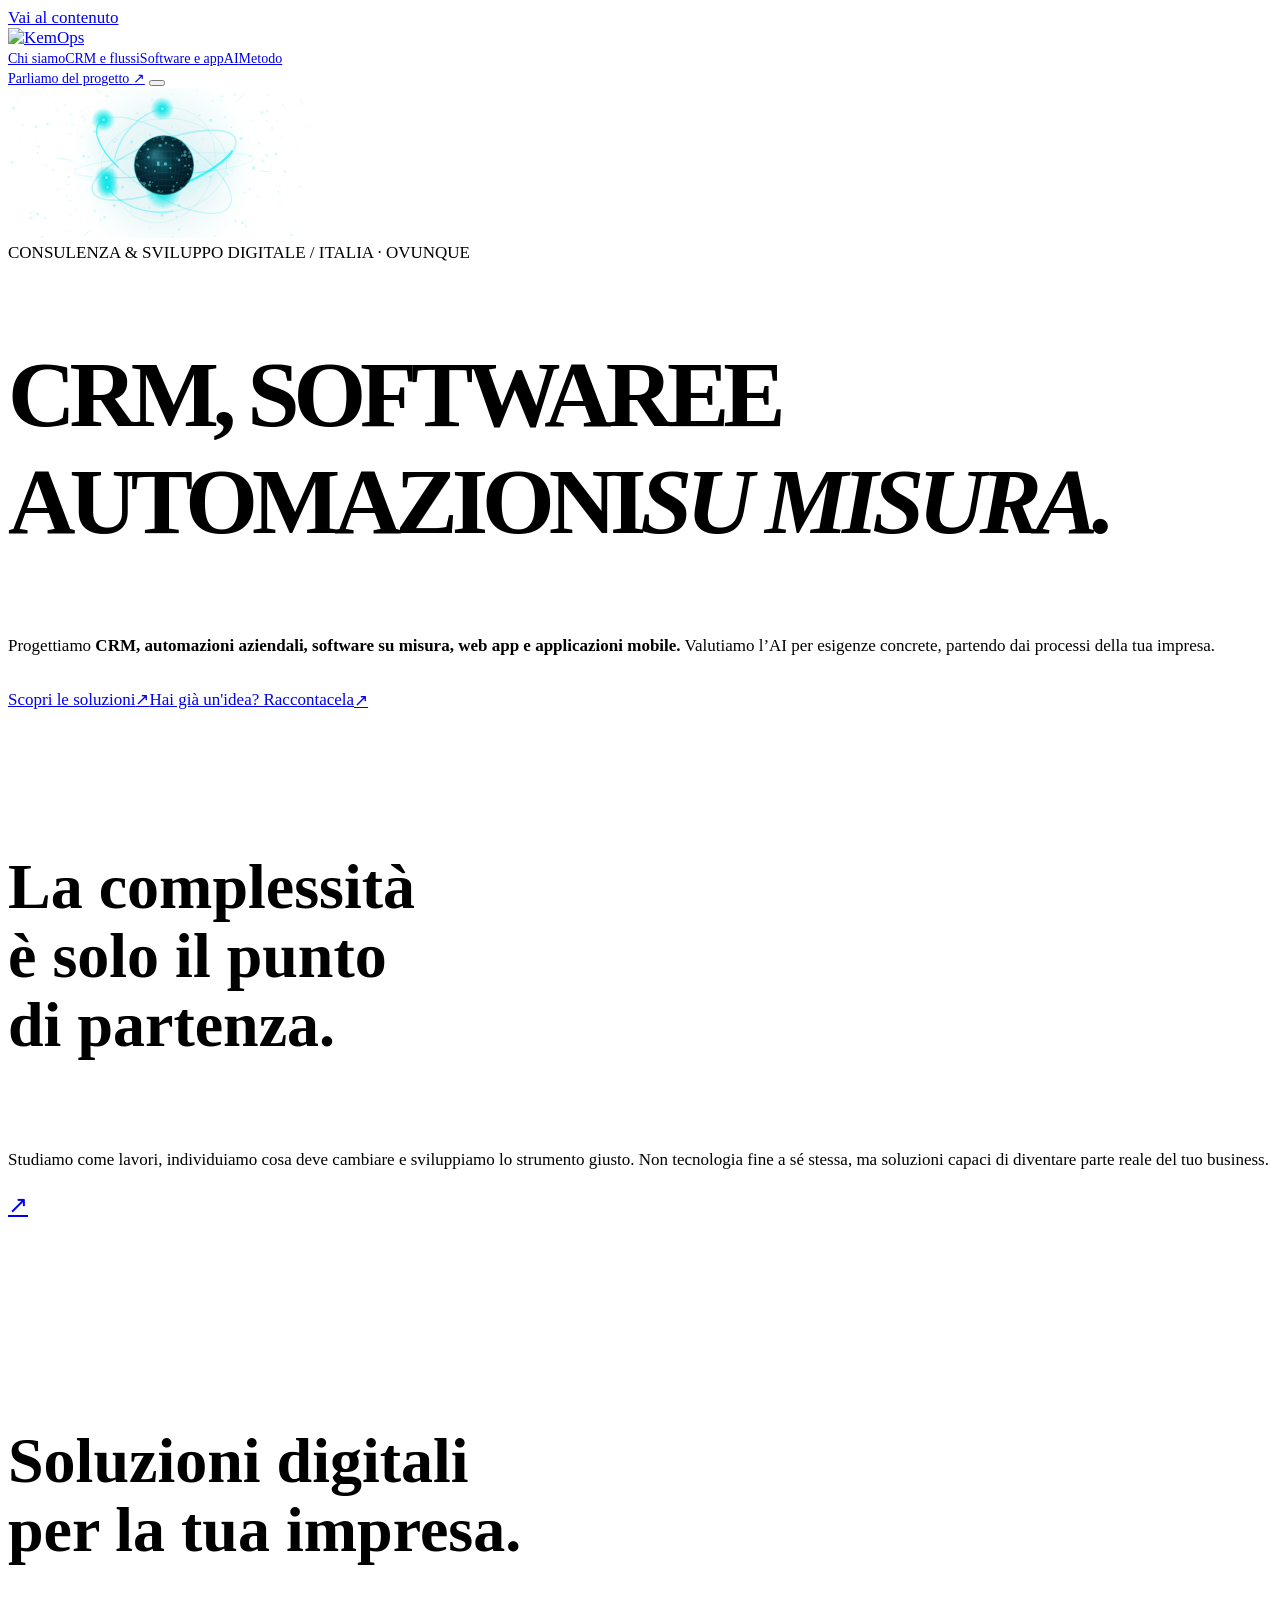
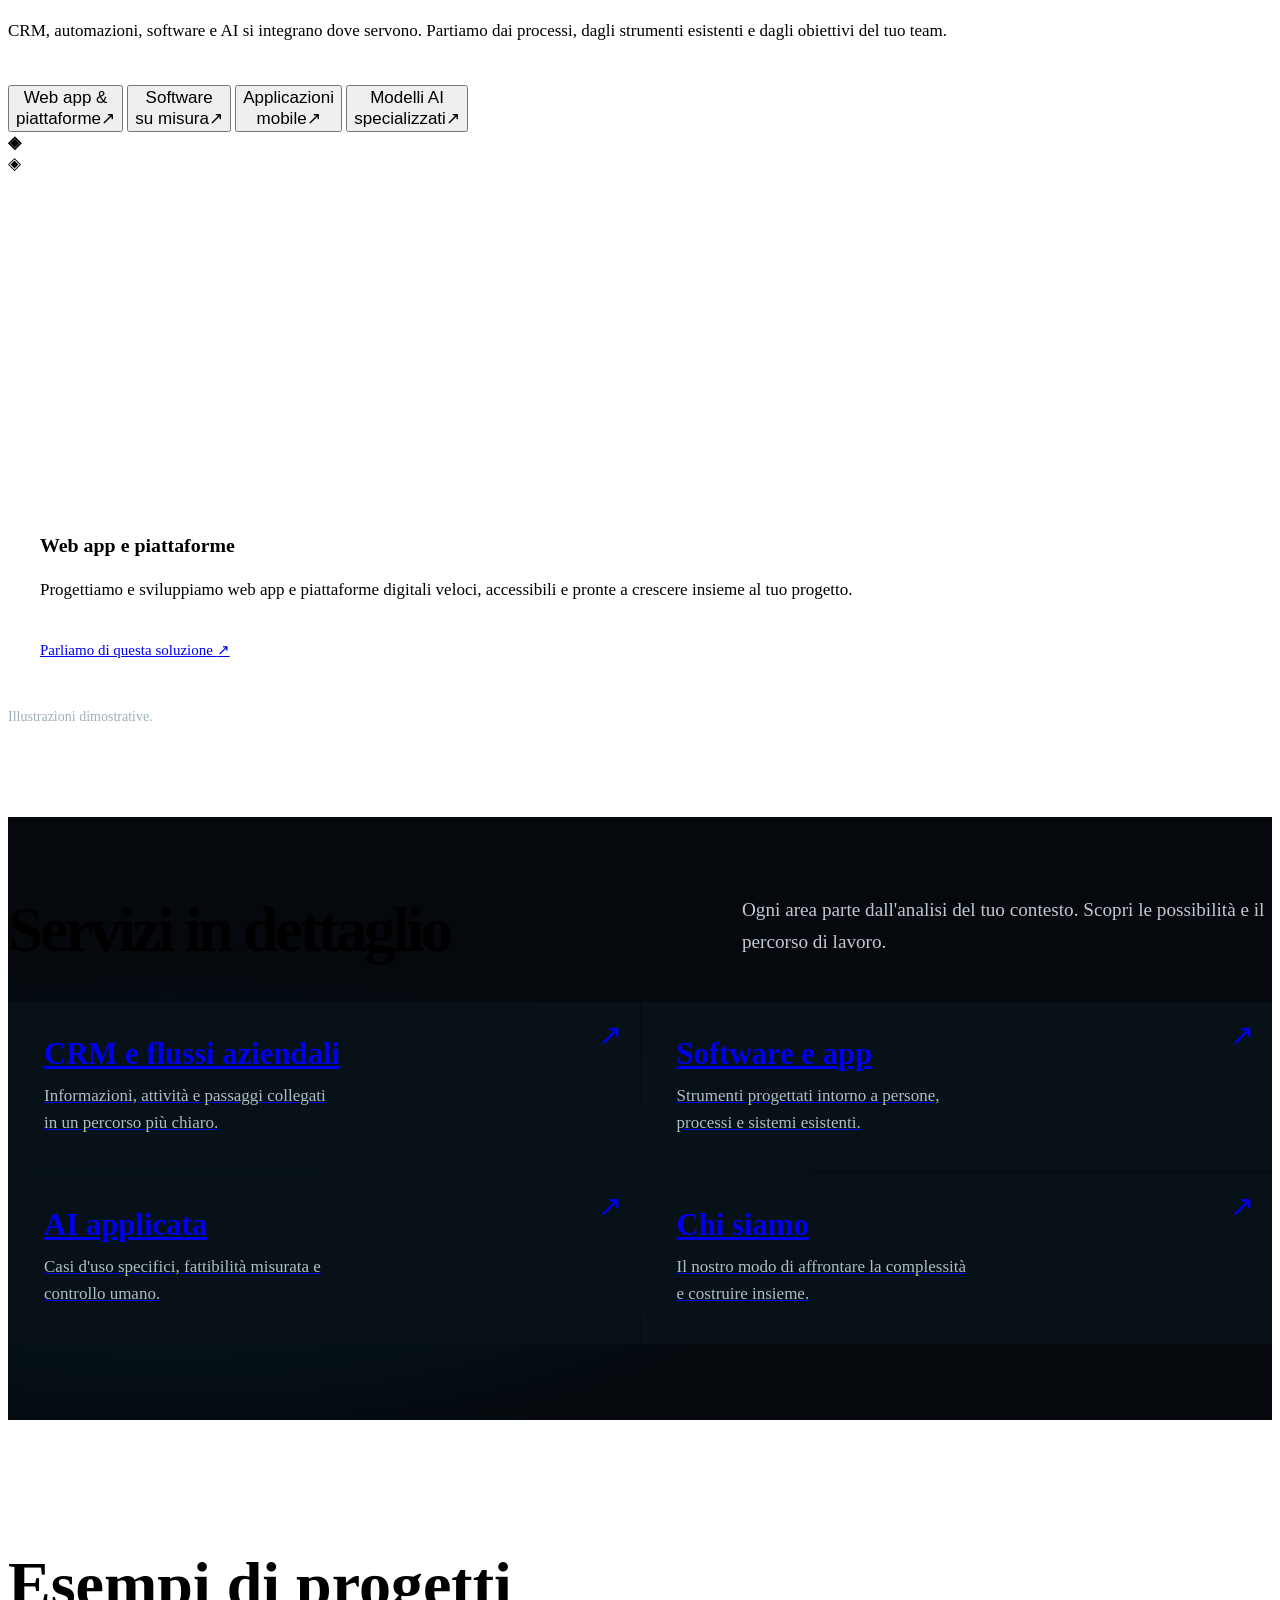
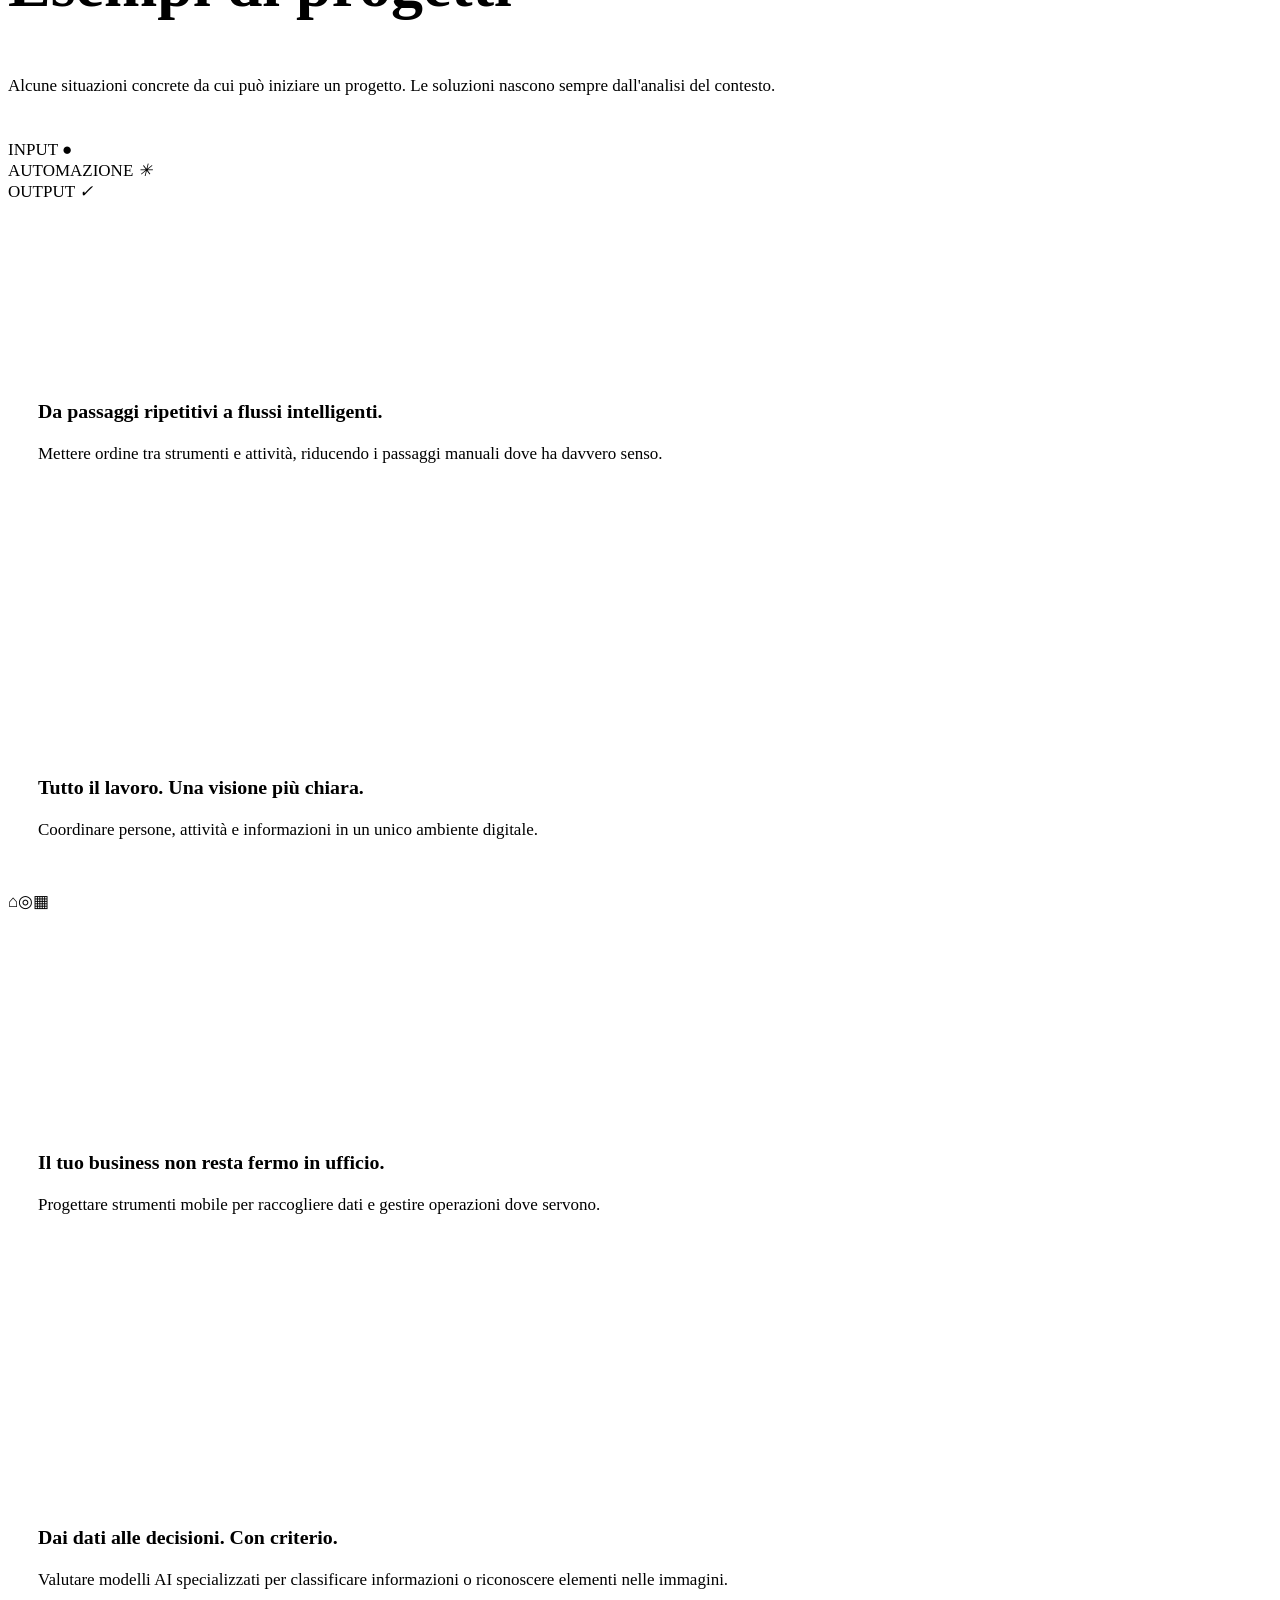
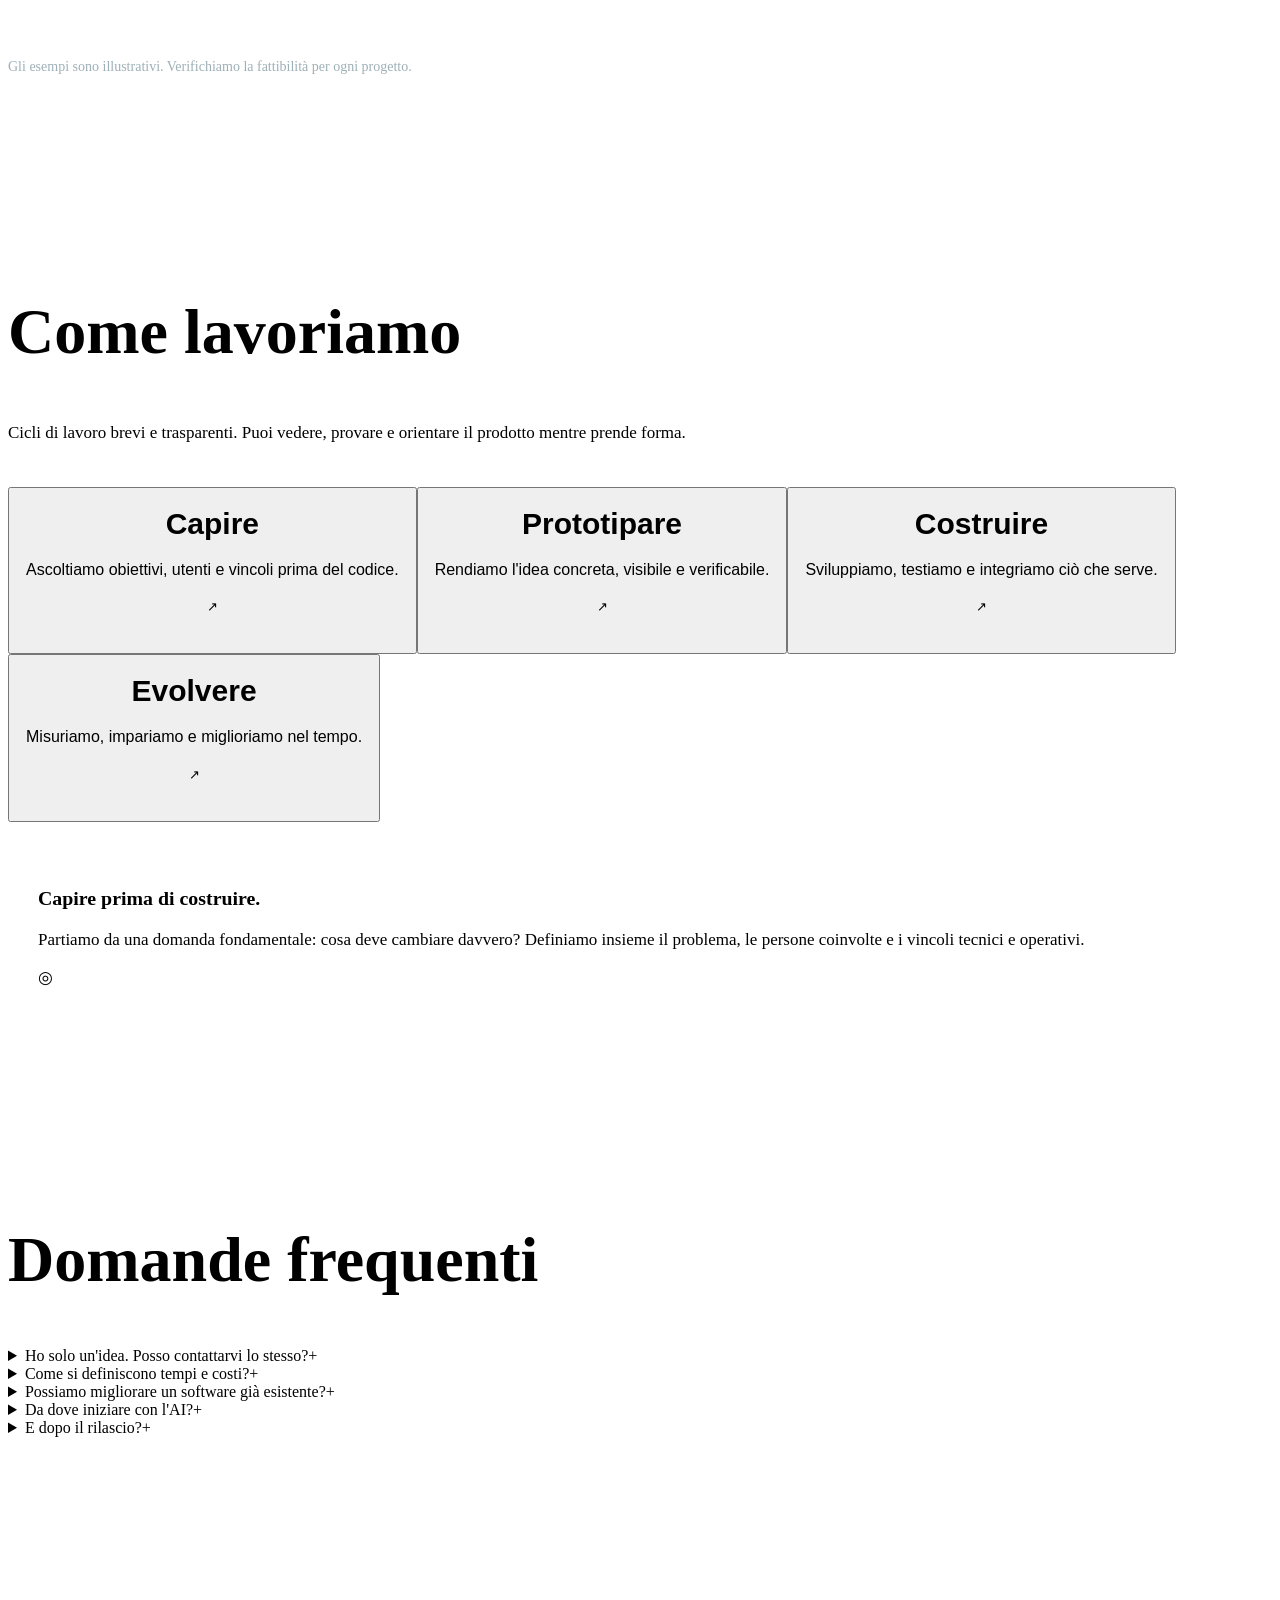
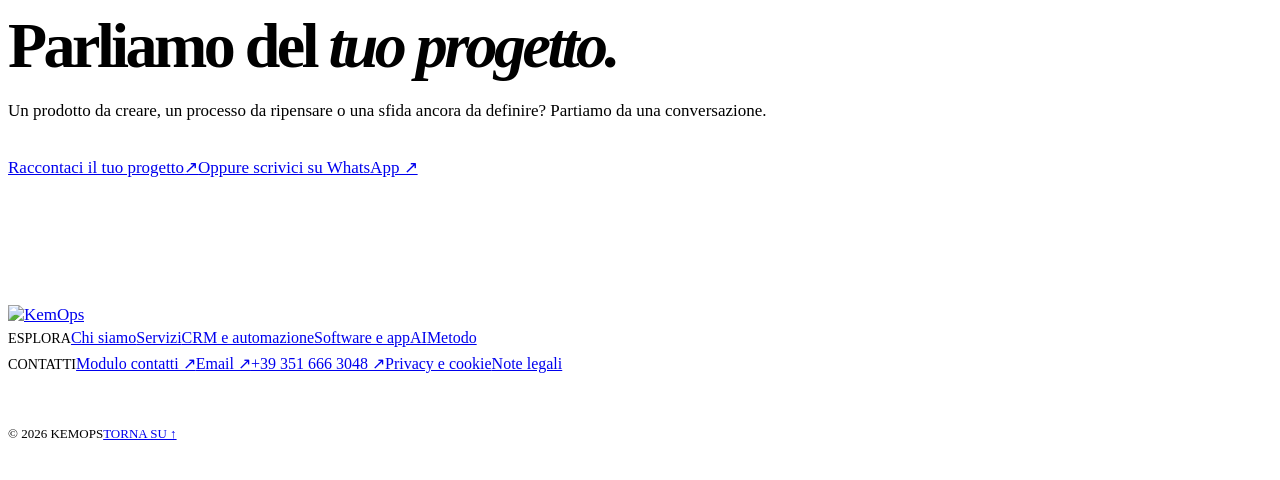
==== commit e934302e: "Simplify content and compact responsive layouts" ====
--- a/index.html
+++ b/index.html
@@ -22,7 +22,7 @@
   <title>CRM, automazioni e software su misura | KemOps</title>
   <link rel="icon" href="assets/images/favicon.png?v=20261118" sizes="32x32" type="image/png">
   <link rel="stylesheet" href="assets/css/orbit.css">
-  <link rel="stylesheet" href="assets/css/orbit-b2b.css">
+  <link rel="stylesheet" href="assets/css/orbit-b2b.css?v=20261118-compact">
   <script type="application/ld+json">{
     "@context": "https://schema.org",
     "@type": "Organization",
@@ -44,14 +44,12 @@
   <header class="site-header" id="top">
     <a class="brand" href="index.html" aria-label="KemOps, home">
       <img src="assets/images/orbit-logo.png" alt="KemOps" width="206" height="91">
-      <span class="brand-edition">/ ORBIT EXPERIENCE</span>
     </a>
     <nav class="desktop-nav" aria-label="Navigazione principale"><a href="chi-siamo.html">Chi siamo</a><a href="crm-automazione.html">CRM e flussi</a><a href="app-software.html">Software e app</a><a href="ai.html">AI</a><a href="metodo.html">Metodo</a></nav>
     <a class="nav-contact magnetic" href="contatti.html">Parliamo del progetto <span aria-hidden="true">↗</span></a>
     <button class="mobile-toggle" type="button" aria-expanded="false" aria-controls="mobile-menu" aria-label="Apri menu"><span></span><span></span></button>
   </header>
   <div class="mobile-menu" id="mobile-menu" hidden>
-    <div class="mobile-menu-kicker">ESPLORA KEMOPS</div>
     <a href="index.html" aria-current="page">Home</a><a href="chi-siamo.html">Chi siamo</a><a href="crm-automazione.html">CRM e flussi</a><a href="app-software.html">Software e app</a><a href="ai.html">AI</a><a href="metodo.html">Metodo</a>
     <a href="contatti.html">Contatti</a>
   </div>
@@ -61,38 +59,27 @@
       <div class="hero-ambient" aria-hidden="true"></div>
       <div class="hero-viz" aria-hidden="true">
         <canvas id="orbit-canvas"></canvas>
-        <div class="visual-hud hud-top"><span class="hud-pulse"></span> SYSTEM / ONLINE</div>
-        <div class="visual-hud hud-bottom">KEMOPS // DIGITAL UNIVERSE <span>∞</span></div>
-        <div class="visual-hud hud-left">ORBITAL DESIGN<br>SISTEMA ORBIT</div>
-        <div class="orbital-title">IDEA <span>→</span> IMPATTO</div>
       </div>
       <div class="hero-content">
         <div class="eyebrow hero-eyebrow reveal"><span class="eyebrow-line"></span> CONSULENZA & SVILUPPO DIGITALE <span class="eyebrow-suffix">/ ITALIA · OVUNQUE</span></div>
-        <h1 id="hero-heading"><span class="hero-line"><span>NON SEGUIAMO</span></span><span class="hero-line"><span>IL FUTURO.</span></span><span class="hero-line hero-line-accent"><span>LO <em>COSTRUIAMO.</em></span></span></h1>
+        <h1 id="hero-heading"><span class="hero-line"><span>CRM, SOFTWARE</span></span><span class="hero-line"><span>E AUTOMAZIONI</span></span><span class="hero-line hero-line-accent"><span><em>SU MISURA.</em></span></span></h1>
         <div class="hero-lower reveal">
           <p>Progettiamo <strong>CRM, automazioni aziendali, software su misura, web app e applicazioni mobile.</strong> Valutiamo l’AI per esigenze concrete, partendo dai processi della tua impresa.</p>
           <div class="hero-actions"><a class="btn btn-primary magnetic" href="#servizi"><span>Scopri le soluzioni</span><span class="btn-circle" aria-hidden="true">↗</span></a><a class="text-link" href="contatti.html">Hai già un'idea? Raccontacela <span>↗</span></a></div>
         </div>
       </div>
-      <div class="hero-bottom">
-        <a href="#visione" class="scroll-down"><span class="scroll-track"><span></span></span><span>SCOPRI COSA POSSIAMO COSTRUIRE</span></a>
-        <div class="hero-coordinates">VERSO NUOVE POSSIBILITÀ <span class="cross-mark">✳</span> PROGETTI SU MISURA</div>
+    </section>
+
+
+    <section class="vision section-shell" id="visione">
+
+      <div class="vision-layout">
+        <div class="vision-main"><h2 class="reveal">La complessità<br>è solo il <span class="outlined">punto</span><br><span class="cyan-text">di partenza.</span></h2><div class="vision-bottom reveal"><p>Studiamo come lavori, individuiamo cosa deve cambiare e sviluppiamo lo strumento giusto. Non tecnologia fine a sé stessa, ma soluzioni capaci di diventare parte reale del tuo business.</p><a class="round-arrow magnetic" href="metodo.html" aria-label="Scopri il nostro metodo">↗</a></div></div>
       </div>
     </section>
 
-    <div class="ticker" aria-hidden="true"><div class="ticker-track"><span>IDEA <b>✳</b> STRATEGIA <b>✳</b> DESIGN <b>✳</b> CODICE <b>✳</b> EVOLUZIONE <b>✳</b></span><span>IDEA <b>✳</b> STRATEGIA <b>✳</b> DESIGN <b>✳</b> CODICE <b>✳</b> EVOLUZIONE <b>✳</b></span></div></div>
+    <section class="services section-shell" id="servizi">
 
-    <section class="vision section-shell" id="visione">
-      <div class="section-top reveal"><span class="section-kicker"><span class="kicker-dot"></span> LA NOSTRA VISIONE</span><span class="small-mono">PROGETTARE POSSIBILITÀ <span>↘</span></span></div>
-      <div class="vision-layout">
-        <div class="vision-side reveal"><div class="floating-symbol">✳</div><p>NON VENDIAMO<br>PACCHETTI.</p></div>
-        <div class="vision-main"><h2 class="reveal">La complessità<br>è solo il <span class="outlined">punto</span><br><span class="cyan-text">di partenza.</span></h2><div class="vision-bottom reveal"><p>Studiamo come lavori, individuiamo cosa deve cambiare e sviluppiamo lo strumento giusto. Non tecnologia fine a sé stessa, ma soluzioni capaci di diventare parte reale del tuo business.</p><a class="round-arrow magnetic" href="metodo.html" aria-label="Scopri il nostro metodo">↗</a></div></div>
-      </div>
-      <div class="vision-stats reveal"><div><strong>Su misura</strong><small>Nessuna soluzione preconfezionata</small></div><div><strong>Scalabile</strong><small>Progetti pensati per evolvere</small></div><div><strong>Concreto</strong><small>Scelte guidate dai tuoi obiettivi</small></div></div>
-    </section>
-
-    <section class="services section-shell" id="servizi">
-      <div class="section-top reveal"><span class="section-kicker"><span class="kicker-dot"></span> LE NOSTRE COMPETENZE</span><span class="small-mono">COMPETENZE CHE SI INTEGRANO <span>↘</span></span></div>
       <div class="section-head reveal"><h2>Soluzioni digitali<br><span>per la tua impresa.</span></h2><p>CRM, automazioni, software e AI si integrano dove servono. Partiamo dai processi, dagli strumenti esistenti e dagli obiettivi del tuo team.</p></div>
       <div class="service-explorer reveal">
         <div class="service-rail" role="tablist" aria-label="Esplora i servizi">
@@ -102,76 +89,73 @@
           <button class="service-tab" data-service="3" role="tab" aria-selected="false" aria-controls="service-panel" id="service-tab-3"><span>Modelli AI<br>specializzati</span><span class="service-tab-arrow">↗</span></button>
         </div>
         <div class="service-main" id="service-panel" role="tabpanel" aria-labelledby="service-tab-0" tabindex="0">
-          <div class="service-display">
+          <div class="service-display" aria-hidden="true">
             <div class="service-stage-stage" data-stage="web">
               <div class="stage-corner top-left"></div><div class="stage-corner bottom-right"></div>
-              <div class="stage-label">CONCEPT VISIVO <span>●</span> WEB PLATFORM</div>
               <div class="mock-dashboard">
-                <div class="mock-top"><i></i><i></i><i></i><span>WORKSPACE</span><b>◈</b></div>
-                <div class="mock-body"><div class="mock-side"><span class="mock-side-logo">◈</span><span></span><span></span><span></span><span></span></div><div class="mock-content"><small>OVERVIEW / WORKSPACE</small><strong>Il tuo lavoro.<br>Una sola visione.</strong><div class="mock-chart"><span style="--h:39%"></span><span style="--h:60%"></span><span style="--h:44%"></span><span style="--h:75%"></span><span style="--h:57%"></span><span style="--h:90%"></span><span style="--h:72%"></span><span style="--h:94%"></span><span style="--h:70%"></span></div><div class="mock-metrics"><span><b>WORKFLOW</b><i></i><i></i></span><span><b>INTEGRAZIONI</b><i></i><i></i></span></div></div></div>
+                <div class="mock-top"><i></i><i></i><i></i><b>◈</b></div>
+                <div class="mock-body"><div class="mock-side"><span class="mock-side-logo">◈</span><span></span><span></span><span></span><span></span></div><div class="mock-content"><div class="mock-chart"><span style="--h:39%"></span><span style="--h:60%"></span><span style="--h:44%"></span><span style="--h:75%"></span><span style="--h:57%"></span><span style="--h:90%"></span><span style="--h:72%"></span><span style="--h:94%"></span><span style="--h:70%"></span></div><div class="mock-metrics"><span><i></i><i></i></span><span><i></i><i></i></span></div></div></div>
               </div>
-              <div class="stage-floating-label"><span class="f-dot"></span> INTERFACCE CHE EVOLVONO</div>
             </div>
           </div>
-          <div class="service-info"><div class="service-info-top"><span id="service-category">WEB APP &amp; PIATTAFORME</span><span class="mini-pulse">● CONCEPT PREVIEW</span></div><div class="service-info-main"><h3 id="service-title">Diamo spazio alle grandi idee.</h3><p id="service-description">Progettiamo e sviluppiamo web app e piattaforme digitali veloci, accessibili e pronte a crescere insieme al tuo progetto.</p><div class="tag-list" id="service-tags"><span>Web application</span><span>Dashboard</span><span>Portali</span><span>Integrazioni</span></div></div><a class="service-cta" id="service-cta" href="mailto:kemops.consulting@gmail.com?subject=KemOps%20-%20Progetto%20web%20app">Parliamo di questa soluzione <span>↗</span></a></div>
+          <div class="service-info"><div class="service-info-main"><h3 id="service-title">Web app e piattaforme</h3><p id="service-description">Progettiamo e sviluppiamo web app e piattaforme digitali veloci, accessibili e pronte a crescere insieme al tuo progetto.</p></div><a class="service-cta" id="service-cta" href="mailto:kemops.consulting@gmail.com?subject=KemOps%20-%20Progetto%20web%20app">Parliamo di questa soluzione <span>↗</span></a></div>
         </div>
       </div>
-      <p class="explorer-note">LE VISUALIZZAZIONI SONO CONCEPT DIMOSTRATIVI, NON PRODOTTI REALI O CASE STUDY.</p>
+      <p class="explorer-note">Illustrazioni dimostrative.</p>
     </section>
 
     <section class="deep-dive section-shell" aria-labelledby="deep-dive-title">
-  <div class="section-top reveal"><span class="section-kicker"><span class="kicker-dot"></span> ESPLORA LE SOLUZIONI</span><span class="small-mono">PER PROCESSI REALI ↘</span></div>
-  <div class="sub-section-intro reveal"><h2 id="deep-dive-title">Dove può iniziare<br><span>la tua evoluzione.</span></h2><p>Ogni area parte dall'analisi del tuo contesto. Scopri le possibilità e il percorso di lavoro.</p></div>
+
+  <div class="sub-section-intro reveal"><h2 id="deep-dive-title">Servizi <span>in dettaglio</span></h2><p>Ogni area parte dall'analisi del tuo contesto. Scopri le possibilità e il percorso di lavoro.</p></div>
   <div class="deep-dive-grid">
-    <a class="deep-link reveal" href="crm-automazione.html"><span>OPERATIVITÀ</span><h3>CRM e flussi aziendali</h3><p>Informazioni, attività e passaggi collegati in un percorso più chiaro.</p><b aria-hidden="true">↗</b></a>
-    <a class="deep-link reveal" href="app-software.html"><span>PRODOTTO</span><h3>Software e app</h3><p>Strumenti progettati intorno a persone, processi e sistemi esistenti.</p><b aria-hidden="true">↗</b></a>
-    <a class="deep-link reveal" href="ai.html"><span>INTELLIGENZA</span><h3>AI applicata</h3><p>Casi d'uso specifici, fattibilità misurata e controllo umano.</p><b aria-hidden="true">↗</b></a>
-    <a class="deep-link reveal" href="chi-siamo.html"><span>KEMOPS</span><h3>Chi siamo</h3><p>Il nostro modo di affrontare la complessità e costruire insieme.</p><b aria-hidden="true">↗</b></a>
+    <a class="deep-link reveal" href="crm-automazione.html"><h3>CRM e flussi aziendali</h3><p>Informazioni, attività e passaggi collegati in un percorso più chiaro.</p><b aria-hidden="true">↗</b></a>
+    <a class="deep-link reveal" href="app-software.html"><h3>Software e app</h3><p>Strumenti progettati intorno a persone, processi e sistemi esistenti.</p><b aria-hidden="true">↗</b></a>
+    <a class="deep-link reveal" href="ai.html"><h3>AI applicata</h3><p>Casi d'uso specifici, fattibilità misurata e controllo umano.</p><b aria-hidden="true">↗</b></a>
+    <a class="deep-link reveal" href="chi-siamo.html"><h3>Chi siamo</h3><p>Il nostro modo di affrontare la complessità e costruire insieme.</p><b aria-hidden="true">↗</b></a>
   </div>
 </section>
 
 <section class="scenarios section-shell" id="scenari">
-      <div class="section-top reveal"><span class="section-kicker"><span class="kicker-dot"></span> DAI PROBLEMI ALLE POSSIBILITÀ</span><span class="small-mono">USE CASES / ILLUSTRATIVI <span>↘</span></span></div>
-      <div class="section-head reveal"><h2>Il punto non è<br>il codice. <span>È il cambiamento.</span></h2><p>Alcune situazioni concrete da cui può iniziare un progetto. Le soluzioni nascono sempre dall'analisi del contesto.</p></div>
+
+      <div class="section-head reveal"><h2>Esempi di <span>progetti</span></h2><p>Alcune situazioni concrete da cui può iniziare un progetto. Le soluzioni nascono sempre dall'analisi del contesto.</p></div>
       <div class="scenario-grid">
-        <article class="scenario-card reveal"><div class="scenario-overline"><span>PROCESSI</span><span>↗</span></div><div class="scenario-art scenario-art-flow" aria-hidden="true"><div class="flow-node">INPUT <i>●</i></div><div class="flow-wiring"><span></span><span></span><span></span></div><div class="flow-node strong">AUTOMAZIONE <i>✳</i></div><div class="flow-wiring flow-wiring-short"><span></span><span></span><span></span></div><div class="flow-node">OUTPUT <i>✓</i></div></div><div class="scenario-text"><span class="scenario-type">AUTOMAZIONE / API / SOFTWARE</span><h3>Da passaggi ripetitivi a flussi intelligenti.</h3><p>Mettere ordine tra strumenti e attività, riducendo i passaggi manuali dove ha davvero senso.</p></div></article>
-        <article class="scenario-card reveal"><div class="scenario-overline"><span>OPERATIVITÀ</span><span>↗</span></div><div class="scenario-art scenario-art-dashboard" aria-hidden="true"><div class="tiny-window"><div><i></i><i></i><i></i><span>OPERATIONS / VIEW</span></div><div class="tiny-window-body"><div class="tiny-chart"><i></i><i></i><i></i><i></i><i></i><i></i></div><div class="tiny-lines"><i></i><i></i><i></i></div></div></div><div class="tiny-badge">SYNC / ACTIVE <b>●</b></div></div><div class="scenario-text"><span class="scenario-type">WEB APP / DASHBOARD / DATI</span><h3>Tutto il lavoro. Una visione più chiara.</h3><p>Coordinare persone, attività e informazioni in un unico ambiente digitale.</p></div></article>
-        <article class="scenario-card reveal"><div class="scenario-overline"><span>MOBILITÀ</span><span>↗</span></div><div class="scenario-art scenario-art-mobile" aria-hidden="true"><div class="mobile-wireframe"><span class="phone-speaker"></span><span class="phone-kicker">FIELD OPERATIONS</span><div class="phone-card"><span>ATTIVITÀ</span><b>Il lavoro ti segue.</b><i></i><i></i><i></i></div><div class="phone-bottom"><span>⌂</span><span>◎</span><span>▦</span></div></div><div class="phone-pulse pulse-one"></div><div class="phone-pulse pulse-two"></div></div><div class="scenario-text"><span class="scenario-type">APP / UX / INTEGRAZIONI</span><h3>Il tuo business non resta fermo in ufficio.</h3><p>Progettare strumenti mobile per raccogliere dati e gestire operazioni dove servono.</p></div></article>
-        <article class="scenario-card reveal"><div class="scenario-overline"><span>INTELLIGENZA ARTIFICIALE</span><span>↗</span></div><div class="scenario-art scenario-art-ai" aria-hidden="true"><div class="ai-grid"><span></span><span></span><span></span><span></span><span></span><span></span><span></span><span></span><span></span></div><div class="ai-reticle"><span></span><i>MODEL / ANALYSIS</i></div><div class="ai-scan"></div><div class="ai-status">PATTERN DETECTION <b>●</b></div></div><div class="scenario-text"><span class="scenario-type">CLASSIFICAZIONE / VISIONE ARTIFICIALE</span><h3>Dai dati alle decisioni. Con criterio.</h3><p>Valutare modelli AI specializzati per classificare informazioni o riconoscere elementi nelle immagini.</p></div></article>
+        <article class="scenario-card reveal"><div class="scenario-art scenario-art-flow" aria-hidden="true"><div class="flow-node">INPUT <i>●</i></div><div class="flow-wiring"><span></span><span></span><span></span></div><div class="flow-node strong">AUTOMAZIONE <i>✳</i></div><div class="flow-wiring flow-wiring-short"><span></span><span></span><span></span></div><div class="flow-node">OUTPUT <i>✓</i></div></div><div class="scenario-text"><h3>Da passaggi ripetitivi a flussi intelligenti.</h3><p>Mettere ordine tra strumenti e attività, riducendo i passaggi manuali dove ha davvero senso.</p></div></article>
+        <article class="scenario-card reveal"><div class="scenario-art scenario-art-dashboard" aria-hidden="true"><div class="tiny-window"><div><i></i><i></i><i></i></div><div class="tiny-window-body"><div class="tiny-chart"><i></i><i></i><i></i><i></i><i></i><i></i></div><div class="tiny-lines"><i></i><i></i><i></i></div></div></div></div><div class="scenario-text"><h3>Tutto il lavoro. Una visione più chiara.</h3><p>Coordinare persone, attività e informazioni in un unico ambiente digitale.</p></div></article>
+        <article class="scenario-card reveal"><div class="scenario-art scenario-art-mobile" aria-hidden="true"><div class="mobile-wireframe"><span class="phone-speaker"></span><div class="phone-card"><i></i><i></i><i></i></div><div class="phone-bottom"><span>⌂</span><span>◎</span><span>▦</span></div></div><div class="phone-pulse pulse-one"></div><div class="phone-pulse pulse-two"></div></div><div class="scenario-text"><h3>Il tuo business non resta fermo in ufficio.</h3><p>Progettare strumenti mobile per raccogliere dati e gestire operazioni dove servono.</p></div></article>
+        <article class="scenario-card reveal"><div class="scenario-art scenario-art-ai" aria-hidden="true"><div class="ai-grid"><span></span><span></span><span></span><span></span><span></span><span></span><span></span><span></span><span></span></div><div class="ai-reticle"><span></span></div><div class="ai-scan"></div></div><div class="scenario-text"><h3>Dai dati alle decisioni. Con criterio.</h3><p>Valutare modelli AI specializzati per classificare informazioni o riconoscere elementi nelle immagini.</p></div></article>
       </div>
-      <p class="scenarios-disclaimer">Questi scenari e le visualizzazioni sono illustrativi: non rappresentano clienti, prodotti realizzati o risultati garantiti. La fattibilità viene verificata progetto per progetto.</p>
+      <p class="scenarios-disclaimer">Gli esempi sono illustrativi. Verifichiamo la fattibilità per ogni progetto.</p>
     </section>
 
     <section class="method section-shell" id="metodo">
-      <div class="section-top reveal"><span class="section-kicker"><span class="kicker-dot"></span> IL METODO KEMOPS</span><span class="small-mono">STRUTTURATO / ADATTABILE <span>↘</span></span></div>
-      <div class="method-intro reveal"><h2>Le idee prendono<br><span>orbita con metodo.</span></h2><p>Cicli di lavoro brevi e trasparenti. Puoi vedere, provare e orientare il prodotto mentre prende forma.</p></div>
+
+      <div class="method-intro reveal"><h2>Come <span>lavoriamo</span></h2><p>Cicli di lavoro brevi e trasparenti. Puoi vedere, provare e orientare il prodotto mentre prende forma.</p></div>
       <div class="method-trajectory" aria-hidden="true"><svg viewBox="0 0 1200 170" preserveAspectRatio="none"><path d="M 0 95 C 300 -20 520 160 760 68 S 1040 20 1200 75"/><path class="trajectory-glow" d="M 0 95 C 300 -20 520 160 760 68 S 1040 20 1200 75"/></svg></div>
-      <div class="method-steps"><button class="method-step reveal is-current" data-step="0" aria-pressed="true"><span class="step-number" aria-hidden="true"><i>✳</i></span><strong>Capire</strong><p>Ascoltiamo obiettivi, utenti e vincoli prima del codice.</p><span class="step-arrow">↗</span></button><button class="method-step reveal" data-step="1" aria-pressed="false"><span class="step-number" aria-hidden="true"><i>✳</i></span><strong>Prototipare</strong><p>Rendiamo l'idea concreta, visibile e verificabile.</p><span class="step-arrow">↗</span></button><button class="method-step reveal" data-step="2" aria-pressed="false"><span class="step-number" aria-hidden="true"><i>✳</i></span><strong>Costruire</strong><p>Sviluppiamo, testiamo e integriamo ciò che serve.</p><span class="step-arrow">↗</span></button><button class="method-step reveal" data-step="3" aria-pressed="false"><span class="step-number" aria-hidden="true"><i>✳</i></span><strong>Evolvere</strong><p>Misuriamo, impariamo e miglioriamo nel tempo.</p><span class="step-arrow">↗</span></button></div>
-      <div class="method-detail reveal"><span class="method-detail-label">IL PERCORSO</span><div><h3 id="method-detail-title">Capire prima di costruire.</h3><p id="method-detail-text">Partiamo da una domanda fondamentale: cosa deve cambiare davvero? Definiamo insieme il problema, le persone coinvolte e i vincoli tecnici e operativi.</p></div><span class="method-orbit-glyph" aria-hidden="true">◎</span></div>
+      <div class="method-steps"><button class="method-step reveal is-current" data-step="0" aria-pressed="true"><strong>Capire</strong><p>Ascoltiamo obiettivi, utenti e vincoli prima del codice.</p><span class="step-arrow">↗</span></button><button class="method-step reveal" data-step="1" aria-pressed="false"><strong>Prototipare</strong><p>Rendiamo l'idea concreta, visibile e verificabile.</p><span class="step-arrow">↗</span></button><button class="method-step reveal" data-step="2" aria-pressed="false"><strong>Costruire</strong><p>Sviluppiamo, testiamo e integriamo ciò che serve.</p><span class="step-arrow">↗</span></button><button class="method-step reveal" data-step="3" aria-pressed="false"><strong>Evolvere</strong><p>Misuriamo, impariamo e miglioriamo nel tempo.</p><span class="step-arrow">↗</span></button></div>
+      <div class="method-detail reveal"><div><h3 id="method-detail-title">Capire prima di costruire.</h3><p id="method-detail-text">Partiamo da una domanda fondamentale: cosa deve cambiare davvero? Definiamo insieme il problema, le persone coinvolte e i vincoli tecnici e operativi.</p></div><span class="method-orbit-glyph" aria-hidden="true">◎</span></div>
     </section>
 
     <section class="questions section-shell" id="domande">
-      <div class="section-top reveal"><span class="section-kicker"><span class="kicker-dot"></span> FAQ</span><span class="small-mono">PARTIRE BENE CONTA <span>↘</span></span></div>
-      <div class="faq-layout"><div class="faq-title reveal"><h2>Domande<br><span>in orbita?</span></h2><p>Non serve avere già tutte le risposte. Una prima conversazione serve proprio a trovarle.</p></div><div class="faq-items reveal"><details><summary>Ho solo un'idea. Posso contattarvi lo stesso?<span>+</span></summary><p>Certo. Possiamo partire da ciò che vorresti migliorare e capire insieme quale sia il primo passo sensato: analisi, prototipo o prima versione del prodotto.</p></details><details><summary>Come si definiscono tempi e costi?<span>+</span></summary><p>Dipendono da obiettivi, integrazioni, vincoli e perimetro. Dopo aver chiarito questi aspetti possiamo preparare una proposta con attività, tempi e condizioni.</p></details><details><summary>Possiamo migliorare un software già esistente?<span>+</span></summary><p>Spesso sì. Analizziamo gli strumenti e le integrazioni disponibili, poi valutiamo se conviene estenderli, collegarli o sostituire alcune parti.</p></details><details><summary>Da dove iniziare con l'AI?<span>+</span></summary><p>Da un problema misurabile. Verifichiamo qualità dei dati, fattibilità tecnica e criteri utili per valutare il modello.</p></details><details><summary>E dopo il rilascio?<span>+</span></summary><p>Supporto, manutenzione ed eventuale evoluzione vengono concordati nel perimetro del progetto, in base alle necessità del team e del prodotto.</p></details></div></div>
+
+      <div class="faq-layout"><div class="faq-title reveal"><h2>Domande <span>frequenti</span></h2></div><div class="faq-items reveal"><details><summary>Ho solo un'idea. Posso contattarvi lo stesso?<span>+</span></summary><p>Certo. Possiamo partire da ciò che vorresti migliorare e capire insieme quale sia il primo passo sensato: analisi, prototipo o prima versione del prodotto.</p></details><details><summary>Come si definiscono tempi e costi?<span>+</span></summary><p>Dipendono da obiettivi, integrazioni, vincoli e perimetro. Dopo aver chiarito questi aspetti possiamo preparare una proposta con attività, tempi e condizioni.</p></details><details><summary>Possiamo migliorare un software già esistente?<span>+</span></summary><p>Spesso sì. Analizziamo gli strumenti e le integrazioni disponibili, poi valutiamo se conviene estenderli, collegarli o sostituire alcune parti.</p></details><details><summary>Da dove iniziare con l'AI?<span>+</span></summary><p>Da un problema misurabile. Verifichiamo qualità dei dati, fattibilità tecnica e criteri utili per valutare il modello.</p></details><details><summary>E dopo il rilascio?<span>+</span></summary><p>Supporto, manutenzione ed eventuale evoluzione vengono concordati nel perimetro del progetto, in base alle necessità del team e del prodotto.</p></details></div></div>
     </section>
 
     <section class="contact section-shell" id="contatti">
       <div class="contact-visual" aria-hidden="true"><div class="contact-ring c-ring-1"></div><div class="contact-ring c-ring-2"></div><div class="contact-ring c-ring-3"></div><img src="assets/images/orbit-swoosh.png" alt="" class="contact-logo-swoosh"></div>
-      <div class="contact-inner"><span class="section-kicker"><span class="kicker-dot"></span> LA PROSSIMA ORBITA INIZIA QUI</span><h2 class="reveal">HAI UN'IDEA?<br><span>DIAMOLE</span><br><em>TRAETTORIA.</em></h2><p class="reveal">Un prodotto da creare, un processo da ripensare o una sfida ancora da definire? Partiamo da una conversazione.</p><div class="contact-actions reveal"><a class="btn btn-primary btn-xl magnetic" href="contatti.html#contact-form"><span>Raccontaci il tuo progetto</span><span class="btn-circle" aria-hidden="true">↗</span></a><a class="contact-plain" href="https://wa.me/393516663048" target="_blank" rel="noopener noreferrer">Oppure scrivici su WhatsApp ↗</a></div></div>
-      <div class="contact-footer"><span>NUOVA CONNESSIONE / POSSIBILE</span><span class="blink-status"><i></i> OPEN TO IDEAS</span></div>
+      <div class="contact-inner"><h2 class="reveal">Parliamo del <em>tuo progetto.</em></h2><p class="reveal">Un prodotto da creare, un processo da ripensare o una sfida ancora da definire? Partiamo da una conversazione.</p><div class="contact-actions reveal"><a class="btn btn-primary btn-xl magnetic" href="contatti.html#contact-form"><span>Raccontaci il tuo progetto</span><span class="btn-circle" aria-hidden="true">↗</span></a><a class="contact-plain" href="https://wa.me/393516663048" target="_blank" rel="noopener noreferrer">Oppure scrivici su WhatsApp ↗</a></div></div>
     </section>
   </main>
 
   <footer class="site-footer section-shell">
   <div class="footer-main">
-    <div><a href="index.html" class="footer-brand" aria-label="KemOps, home"><img src="assets/images/orbit-logo.png" alt="KemOps" width="206" height="91" loading="lazy"></a><p>Tecnologia su misura.<br>Impatto concreto.</p></div>
+    <div><a href="index.html" class="footer-brand" aria-label="KemOps, home"><img src="assets/images/orbit-logo.png" alt="KemOps" width="206" height="91" loading="lazy"></a></div>
     <div class="footer-links">
       <div><small>ESPLORA</small><a href="chi-siamo.html">Chi siamo</a><a href="servizi.html">Servizi</a><a href="crm-automazione.html">CRM e automazione</a><a href="app-software.html">Software e app</a><a href="ai.html">AI</a><a href="metodo.html">Metodo</a></div>
       <div><small>CONTATTI</small><a href="contatti.html">Modulo contatti ↗</a><a href="mailto:kemops.consulting@gmail.com">Email ↗</a><a href="tel:+393516663048">+39 351 666 3048 ↗</a><a href="privacy.html">Privacy e cookie</a><a href="note-legali.html">Note legali</a></div>
     </div>
   </div>
-  <div class="footer-bottom"><span>© <span id="year">2026</span> KEMOPS</span><span>ORBIT EXPERIENCE</span><a href="#top">TORNA SU ↑</a></div>
+  <div class="footer-bottom"><span>© <span id="year">2026</span> KEMOPS</span><a href="#top">TORNA SU ↑</a></div>
 </footer>
-  <script src="assets/js/orbit-home.js" defer></script>
+  <script src="assets/js/orbit-home.js?v=20261118-compact" defer></script>
 </body>
 </html>
--- a/assets/css/orbit-b2b.css
+++ b/assets/css/orbit-b2b.css
@@ -0,0 +1,329 @@
+/* ORBIT B2B: legibility, responsive detail pages, and original KemOps visual language. */
+:root { --content-max: 1480px; }
+body { font-size: 17px; }
+.site-header { gap: clamp(12px, 2vw, 26px); }
+.brand img { width: 148px; }
+.desktop-nav { gap: clamp(13px, 1.5vw, 27px); }
+.desktop-nav a { font-size: 14px; line-height: 1.3; }
+.desktop-nav a[aria-current="page"], .mobile-menu a[aria-current="page"] { color: var(--cyan); }
+.nav-contact { font-size: 14px; }
+.hero-lower p, .vision-bottom p, .section-head p, .method-intro p, .faq-title p, .contact-inner > p { font-size: clamp(17px, 1.25vw, 20px); line-height: 1.7; }
+.service-info-main p, .scenario-card p, .method-step p, .faq-items p { font-size: 17px; line-height: 1.65; }
+.service-tab { font-size: 17px; }
+.footer-links a { font-size: 16px; line-height: 1.65; }
+.reveal { transition-duration: .7s; }
+.deep-dive { padding-top: clamp(110px, 10vw, 160px); padding-bottom: clamp(120px, 11vw, 190px); background: radial-gradient(ellipse at 13% 65%, rgba(0, 229, 231, .09), transparent 45%), #05090e; }
+.deep-dive-grid { display: grid; grid-template-columns: repeat(2, minmax(0, 1fr)); gap: 1px; margin-top: 64px; border: 1px solid var(--line); background: var(--line); }
+.deep-link { min-height: 260px; padding: clamp(30px, 4vw, 54px); position: relative; display: flex; flex-direction: column; align-items: flex-start; background: #091118; transition: background .25s, transform .25s; }
+.deep-link:hover { background: #10232b; }
+.deep-link > span { font: 700 12px/1.4 ui-monospace, monospace; letter-spacing: .12em; color: var(--cyan); }
+.deep-link h3 { font-size: clamp(26px, 2.3vw, 38px); line-height: 1.1; margin: 35px 0 12px; }
+.deep-link p { font-size: 17px; line-height: 1.6; color: #aebec3; margin: 0; max-width: 35ch; }
+.deep-link b { position: absolute; right: 32px; top: 27px; font-size: 29px; color: var(--cyan); font-weight: 400; }
+.deep-link:focus-visible { z-index: 1; }
+
+.orbit-subpage { background: #05080d; }
+.sub-hero { position: relative; isolation: isolate; display: flex; align-items: center; overflow: hidden; min-height: min(820px, 88svh); padding-top: calc(var(--nav-h) + 100px); padding-bottom: 120px; background: radial-gradient(circle at 77% 47%, rgba(0, 229, 231, .12), transparent 32%), linear-gradient(135deg, #020609, #08141b 64%, #03070a); }
+.sub-hero::before, .sub-section::before { content: ""; position: absolute; inset: 0; background: repeating-linear-gradient(90deg, transparent 0 169px, rgba(115, 206, 215, .035) 170px); pointer-events: none; }
+.sub-hero-inner { position: relative; z-index: 2; max-width: var(--content-max); width: 100%; margin-inline: auto; }
+.sub-hero h1 { font-size: clamp(58px, 7.7vw, 136px); line-height: .94; letter-spacing: -.065em; font-weight: 900; text-transform: uppercase; max-width: 13ch; margin: 42px 0 40px; }
+.sub-hero h1 em { font-style: normal; color: var(--cyan); }
+.sub-lead { max-width: 650px; font-size: clamp(19px, 1.7vw, 25px); line-height: 1.56; color: #bdcbd0; margin: 0; }
+.sub-orbits { position: absolute; width: min(65vw, 830px); aspect-ratio: 1; top: 6%; right: -11%; opacity: .58; pointer-events: none; transform: rotate(-22deg); }
+.sub-orbits span { position: absolute; inset: 10%; border: 1px solid rgba(0, 229, 231, .25); border-radius: 50%; box-shadow: 0 0 35px rgba(0, 229, 231, .035); }
+.sub-orbits span:nth-child(2) { inset: 20% 2%; transform: rotate(62deg); border-color: rgba(0, 229, 231, .16); }
+.sub-orbits span:nth-child(3) { inset: 34%; border-color: rgba(0, 229, 231, .32); box-shadow: 0 0 100px rgba(0, 229, 231, .16); }
+.sub-orbits i { position: absolute; left: 48%; top: 48%; color: var(--cyan); font-size: 80px; font-style: normal; filter: drop-shadow(0 0 18px var(--cyan)); }
+.sub-hero-index { position: absolute; bottom: 40px; right: var(--pad); color: #6d8c92; font: 700 11px ui-monospace, monospace; letter-spacing: .2em; }
+.sub-section { position: relative; padding-top: clamp(105px, 9vw, 155px); padding-bottom: clamp(125px, 10vw, 180px); }
+.sub-section > * { position: relative; }
+.sub-section-intro { display: flex; align-items: end; justify-content: space-between; gap: 55px; margin-top: 75px; }
+.sub-section-intro h2 { font-size: clamp(48px, 6vw, 94px); line-height: 1; letter-spacing: -.055em; margin: 0; }
+.sub-section-intro h2 span { color: var(--cyan); }
+.sub-section-intro p { max-width: 530px; font-size: clamp(18px, 1.5vw, 22px); line-height: 1.66; color: #bdcbd0; margin: 0 0 6px; }
+.orbit-card-grid { display: grid; grid-template-columns: repeat(3, minmax(0, 1fr)); gap: 1px; background: var(--line); border: 1px solid var(--line); margin-top: 80px; }
+.orbit-card { min-height: 330px; padding: clamp(28px, 3.4vw, 50px); background: #0b141c; }
+.orbit-card-num { color: var(--cyan); font: 700 12px ui-monospace, monospace; letter-spacing: .16em; }
+.orbit-card h3 { font-size: clamp(28px, 2.4vw, 38px); line-height: 1.12; letter-spacing: -.035em; margin: 58px 0 18px; }
+.orbit-card p { font-size: 18px; line-height: 1.65; color: #b8c7cb; margin: 0; }
+.sub-band { padding-top: clamp(100px, 9vw, 145px); padding-bottom: clamp(110px, 9vw, 145px); background: #09151c; border-block: 1px solid var(--line); }
+.sub-band-grid { display: grid; grid-template-columns: minmax(180px, .8fr) 2fr; gap: 60px; max-width: var(--content-max); margin: auto; }
+.sub-band h2 { font-size: clamp(45px, 5.5vw, 82px); line-height: 1.05; letter-spacing: -.055em; margin: 0 0 35px; }
+.sub-band h2 em { color: var(--cyan); font-style: normal; }
+.sub-band p:not(.section-kicker) { max-width: 760px; font-size: clamp(19px, 1.5vw, 23px); color: #bdcbd0; line-height: 1.68; }
+.sub-band .text-link { display: inline-flex; margin-top: 24px; font-size: 18px; }
+.flow-illustration { display: flex; align-items: center; gap: 14px; flex-wrap: wrap; margin-top: 42px; }
+.flow-illustration span { padding: 15px 18px; border: 1px solid rgba(0, 229, 231, .4); background: #071f25; color: #e7ffff; font: 700 12px ui-monospace, monospace; letter-spacing: .1em; }
+.flow-illustration i { color: var(--cyan); font-style: normal; font-size: 24px; }
+.sub-cta { text-align: center; padding-top: clamp(120px, 11vw, 175px); padding-bottom: clamp(120px, 11vw, 175px); background: radial-gradient(ellipse at center, rgba(0, 204, 221, .12), transparent 60%), #02070a; }
+.sub-cta-inner { max-width: 950px; margin: auto; }
+.sub-cta .section-kicker { justify-content: center; }
+.sub-cta h2 { font-size: clamp(56px, 7.6vw, 120px); line-height: .98; text-transform: uppercase; letter-spacing: -.06em; margin: 42px 0 25px; }
+.sub-cta p { max-width: 640px; margin: 0 auto 42px; font-size: clamp(19px, 1.5vw, 23px); line-height: 1.6; color: #bdcbd0; }
+.sub-cta .btn { display: inline-flex; }
+
+.contact-layout { display: grid; grid-template-columns: minmax(260px, .9fr) minmax(420px, 1.1fr); gap: clamp(50px, 7vw, 110px); align-items: start; }
+.contact-layout .sub-section-intro { display: block; margin-top: 64px; }
+.contact-layout .sub-section-intro p { margin-top: 30px; }
+.contact-direct { display: flex; flex-direction: column; gap: 22px; margin-top: 70px; }
+.contact-direct a { display: flex; justify-content: space-between; gap: 20px; padding: 17px 0; border-bottom: 1px solid var(--line); font-size: clamp(18px, 1.6vw, 24px); overflow-wrap: anywhere; }
+.contact-direct span { color: var(--cyan); }
+.orbit-form { display: flex; flex-direction: column; gap: 25px; padding: clamp(28px, 4vw, 58px); background: #0b151d; border: 1px solid var(--line-strong); margin-top: 0; }
+.orbit-form label { display: flex; flex-direction: column; gap: 10px; font-size: 16px; font-weight: 650; color: #e8f5f5; }
+.orbit-form label > span { display: inline; color: var(--cyan); }
+.orbit-form small { font-size: 13px; color: #9aafb3; font-weight: 500; }
+.form-grid { display: grid; grid-template-columns: repeat(2, minmax(0, 1fr)); gap: 22px; }
+.orbit-form input, .orbit-form select, .orbit-form textarea { width: 100%; min-height: 54px; border: 1px solid rgba(145, 208, 218, .32); border-radius: 0; padding: 13px 14px; color: #fff; background: #071017; font-size: 16px; line-height: 1.5; font-family: inherit; }
+.orbit-form textarea { min-height: 150px; resize: vertical; }
+.orbit-form input:focus-visible, .orbit-form select:focus-visible, .orbit-form textarea:focus-visible { outline: 2px solid var(--cyan); outline-offset: 2px; }
+.orbit-form option { background: #071017; }
+.orbit-form .form-privacy { color: #b5c6ca; font-size: 15px; line-height: 1.6; margin: 0; }
+.form-privacy a { color: var(--cyan); text-decoration: underline; text-underline-offset: 3px; }
+.orbit-form .btn { width: fit-content; cursor: pointer; border: 0; }
+.form-trap { position: absolute; width: 1px; height: 1px; overflow: hidden; clip-path: inset(50%); }
+
+@media (max-width: 1150px) {
+  .desktop-nav, .nav-contact { display: none; }
+  .mobile-toggle { display: flex; }
+}
+@media (max-width: 900px) {
+  .sub-hero { min-height: 700px; padding-top: 170px; }
+  .sub-orbits { right: -30%; width: 90vw; opacity: .33; }
+  .sub-section-intro { display: block; }
+  .sub-section-intro p { margin-top: 32px; }
+  .orbit-card-grid { grid-template-columns: repeat(2, minmax(0, 1fr)); }
+  .sub-band-grid { grid-template-columns: 1fr; gap: 25px; }
+  .contact-layout { grid-template-columns: 1fr; }
+}
+@media (max-width: 640px) {
+  .brand img { width: 123px; }
+  .hero-lower p, .vision-bottom p, .section-head p, .method-intro p, .faq-title p, .contact-inner > p { font-size: 17px; }
+  .deep-dive-grid, .orbit-card-grid { grid-template-columns: 1fr; }
+  .deep-link { min-height: 230px; }
+  .sub-hero { min-height: 600px; padding-top: 145px; padding-bottom: 95px; }
+  .sub-hero h1 { font-size: clamp(49px, 11vw, 76px); overflow-wrap: anywhere; }
+  .sub-lead { font-size: 18px; }
+  .sub-orbits { right: -60%; width: 130vw; }
+  .sub-section-intro { margin-top: 48px; }
+  .sub-section-intro h2 { font-size: clamp(44px, 10vw, 66px); }
+  .orbit-card-grid { margin-top: 54px; }
+  .orbit-card { min-height: auto; padding: 32px; }
+  .orbit-card h3 { margin-top: 38px; }
+  .form-grid { grid-template-columns: 1fr; }
+  .orbit-form { padding: 25px; }
+  .contact-direct { margin-top: 45px; }
+}
+
+/* Legal information pages: ORBIT styling with a calm, readable text column. */
+.legal-page { background: #05080d; }
+.legal-hero {
+  position: relative;
+  isolation: isolate;
+  display: flex;
+  align-items: center;
+  min-height: min(670px, 82svh);
+  padding-top: calc(var(--nav-h) + 90px);
+  padding-bottom: clamp(80px, 9vw, 130px);
+  overflow: hidden;
+  background: radial-gradient(circle at 78% 47%, rgba(0, 229, 231, .12), transparent 31%), linear-gradient(135deg, #020609, #08141b 64%, #03070a);
+  border-bottom: 1px solid var(--line);
+}
+.legal-hero::before {
+  content: "";
+  position: absolute;
+  inset: 0;
+  z-index: -1;
+  pointer-events: none;
+  background: repeating-linear-gradient(90deg, transparent 0 169px, rgba(115, 206, 215, .035) 170px);
+}
+.legal-hero-inner { position: relative; z-index: 2; width: 100%; max-width: var(--content-max); margin-inline: auto; }
+.legal-hero h1 {
+  max-width: 12ch;
+  margin: 38px 0 30px;
+  font-size: clamp(60px, 8vw, 124px);
+  font-weight: 900;
+  line-height: .98;
+  letter-spacing: -.07em;
+  text-transform: uppercase;
+}
+.legal-hero h1 em { color: var(--cyan); font-style: normal; }
+.legal-hero .sub-lead { max-width: 720px; }
+.legal-main {
+  padding-top: clamp(70px, 8vw, 120px);
+  padding-bottom: clamp(90px, 10vw, 150px);
+  background: radial-gradient(ellipse at 6% 2%, rgba(0, 229, 231, .045), transparent 32%), #05080d;
+}
+.legal-wrap { width: 100%; max-width: 940px; margin-inline: auto; }
+.legal-wrap p { color: #bdcbd0; font-size: clamp(17px, 1.22vw, 19px); line-height: 1.82; overflow-wrap: anywhere; }
+.legal-wrap a { color: var(--cyan-2); text-decoration: underline; text-decoration-thickness: 1px; text-underline-offset: 4px; }
+.legal-wrap a:hover { color: #fff; }
+.legal-owner {
+  margin: 0 0 clamp(45px, 6vw, 75px);
+  padding: clamp(26px, 4vw, 46px);
+  border: 1px solid var(--line-strong);
+  border-left: 3px solid var(--cyan);
+  background: linear-gradient(120deg, rgba(13, 34, 42, .92), rgba(7, 16, 23, .92));
+}
+.legal-label { margin: 0 0 18px; color: var(--cyan) !important; font: 700 11px/1.4 ui-monospace, monospace !important; letter-spacing: .14em; }
+.legal-owner h2, .legal-section h2 { margin: 0 0 20px; color: var(--white); font-size: clamp(25px, 2.4vw, 34px); line-height: 1.14; letter-spacing: -.04em; }
+.legal-owner p { margin: 0; }
+.legal-owner strong { color: #fff; }
+.legal-section { padding: clamp(27px, 3.2vw, 42px) 0; border-top: 1px solid var(--line); }
+.legal-section p + p { margin-top: 18px; }
+.legal-date { margin: 20px 0 0; padding-top: 24px; border-top: 1px solid var(--line); color: #8ba2a8 !important; font-size: 14px !important; }
+@media (max-width: 640px) {
+  .legal-hero { min-height: 570px; padding-top: 140px; padding-bottom: 86px; }
+  .legal-hero h1 { margin: 32px 0 24px; font-size: clamp(48px, 12vw, 72px); }
+  .legal-hero .sub-lead { font-size: 18px; }
+  .legal-main { padding-top: 56px; padding-bottom: 82px; }
+  .legal-owner { margin-bottom: 42px; }
+  .legal-wrap p { font-size: 17px; }
+  .legal-section { padding: 27px 0; }
+}
+@media (prefers-reduced-motion: reduce) {
+  .sub-orbits, .deep-link { animation: none; transition: none; }
+}
+
+/* Spacing after removing decorative counters. */
+.deep-link h3 { margin-top: 24px; }
+.orbit-card h3 { margin-top: 18px; }
+.method-step strong { margin-top: 20px; }
+@media (max-width: 640px) { .orbit-card h3 { margin-top: 12px; } .method-step strong { margin-top: 16px; } }
+
+/* Shared rhythm for content pages and the home page. */
+:root {
+  --section-space: clamp(42px, 6vw, 88px);
+  --content-gap: clamp(20px, 3vw, 42px);
+}
+html { scroll-padding-top: calc(var(--nav-h) + 12px); }
+
+.hero {
+  height: auto;
+  min-height: 0;
+  padding-block: calc(var(--nav-h) + var(--content-gap)) var(--section-space);
+}
+.hero-content { padding-top: 0; }
+.hero h1 {
+  font-size: clamp(42px, 7.3vw, 106px);
+  letter-spacing: -.065em;
+}
+.hero-lower { gap: var(--content-gap); margin-top: var(--content-gap); }
+.hero-actions { gap: 8px; flex-shrink: 0; }
+.hero-actions .text-link, .contact-plain, .sub-band .text-link {
+  display: inline-flex;
+  align-items: center;
+  min-height: 44px;
+}
+
+.vision, .services, .deep-dive, .scenarios, .method, .questions,
+.sub-section, .sub-band, .sub-cta, .legal-main {
+  padding-block: var(--section-space);
+}
+.vision-layout { display: block; margin-top: 0; }
+.vision-main h2, .section-head h2, .method-intro h2, .faq-title h2,
+.sub-section-intro h2, .sub-band h2, .sub-cta h2, .contact h2 {
+  font-size: clamp(32px, 5vw, 72px);
+  line-height: 1.08;
+  text-wrap: balance;
+}
+.vision-bottom { margin-top: 20px; padding-top: 16px; }
+.round-arrow { width: 52px; height: 52px; min-width: 52px; font-size: 24px; }
+
+.section-head { padding: 0; margin-bottom: var(--content-gap); gap: var(--content-gap); }
+.service-explorer, .service-info, .scenario-card, .method-step, .method-detail { min-height: 0; }
+.service-display { height: auto; min-height: 350px; }
+.service-info { padding: clamp(18px, 3vw, 32px); }
+.service-info-main { justify-content: flex-start; padding: 0 0 18px; }
+.service-cta { padding: 12px 0 0; min-height: 44px; font-size: 15px; }
+.explorer-note, .scenarios-disclaimer { margin-top: 14px; font-family: inherit; font-size: 14px; line-height: 1.5; color: #9eb0b7; letter-spacing: normal; }
+
+.sub-section-intro, .method-intro, .faq-layout { margin-top: 0; gap: var(--content-gap); }
+.deep-dive-grid, .orbit-card-grid, .method-steps { margin-top: var(--content-gap); }
+.deep-link, .orbit-card { min-height: 0; padding: clamp(18px, 3vw, 36px); }
+.deep-link h3, .orbit-card h3 { margin: 0 0 10px; font-size: clamp(22px, 2.4vw, 32px); }
+.deep-link h3 { padding-right: 30px; }
+.deep-link b { top: 16px; right: 18px; }
+.scenario-art { height: clamp(140px, 18vw, 240px); }
+.scenario-text { margin-top: 0; padding: clamp(18px, 3vw, 30px); }
+.scenario-text h3 { margin: 0 0 10px; }
+.method-trajectory { display: none; }
+.method-steps { grid-template-columns: repeat(4, minmax(0, 1fr)); }
+.method-step, .method-step + button { padding: 18px 16px 38px; }
+.method-step strong { margin-top: 0; font-size: clamp(20px, 2.4vw, 30px); }
+.method-step p { font-size: 16px; }
+.method-detail { grid-template-columns: minmax(0, 1fr) auto; margin-top: 16px; padding: clamp(18px, 3vw, 30px); }
+.faq-items { margin-top: 0; }
+.faq-items summary, .faq-items details p { font-size: 16px; }
+
+.contact { min-height: 0; padding-block: var(--section-space); }
+.contact-inner { padding: 0; }
+.contact h2 { margin: 0 0 14px; letter-spacing: -.055em; }
+.contact-actions { margin-top: 20px; gap: 16px; }
+.site-footer { padding-top: var(--content-gap); padding-bottom: 16px; }
+.footer-main { gap: 20px; padding-bottom: 22px; }
+.footer-brand img { width: 150px; }
+.footer-links > div { gap: 4px; }
+.footer-links small { margin-bottom: 6px; }
+.footer-bottom { padding-top: 12px; font-family: inherit; font-size: 13px; line-height: 1.4; letter-spacing: normal; }
+.footer-bottom a { display: inline-flex; align-items: center; min-height: 44px; }
+
+.sub-hero, .legal-hero {
+  min-height: 0;
+  padding-block: calc(var(--nav-h) + var(--content-gap)) var(--section-space);
+}
+.sub-hero h1, .legal-hero h1 {
+  margin: 0 0 18px;
+  max-width: 17ch;
+  font-size: clamp(34px, 6.8vw, 96px);
+  line-height: 1.06;
+  overflow-wrap: anywhere;
+}
+.sub-lead { font-size: clamp(17px, 1.7vw, 22px); }
+.sub-band-grid { display: block; }
+.sub-band h2, .sub-cta h2 { margin: 0 0 16px; }
+.sub-cta p { margin-bottom: 22px; }
+.flow-illustration { margin-top: 22px; gap: 8px; }
+.contact-layout { gap: var(--content-gap); }
+.contact-layout .sub-section-intro { margin-top: 0; }
+.contact-layout .sub-section-intro p, .contact-direct { margin-top: 16px; }
+.contact-direct { gap: 0; }
+.orbit-form { gap: 16px; padding: clamp(16px, 3vw, 36px); }
+.orbit-form label { min-width: 0; gap: 6px; }
+.form-grid { gap: 16px; }
+.legal-owner { margin-bottom: var(--content-gap); }
+.legal-section { padding-block: 20px; }
+.error-page { padding-block: var(--section-space); }
+.error-page .hero-actions { margin-top: 20px; }
+
+@media (max-width: 900px) {
+  .faq-layout { grid-template-columns: minmax(0, 1fr) minmax(0, 1.4fr); }
+  .method-steps { grid-template-columns: repeat(2, minmax(0, 1fr)); }
+  .method-detail { grid-template-columns: minmax(0, 1fr); }
+  .sub-section-intro p { margin-top: 14px; }
+}
+@media (max-width: 640px) {
+  :root { --section-space: 36px; --content-gap: 18px; --pad: clamp(16px, 5vw, 24px); }
+  body::before { display: none; }
+  .mobile-menu { padding-block: 12px 20px; }
+  .mobile-menu a { font-size: clamp(20px, 6vw, 30px); line-height: 1.2; padding-block: 12px; }
+  .hero h1 { font-size: clamp(29px, 9vw, 56px); line-height: 1.12; }
+  .hero-viz { display: none; }
+  .hero-line { padding-right: 0; }
+  .hero { background: radial-gradient(ellipse at top right, #0a242b, #020609 65%); }
+  .hero-lower { max-width: none; }
+  .hero-actions { margin-top: 14px; }
+  .btn { min-height: 48px; gap: 12px; padding: 5px 6px 5px 14px; font-size: 14px; }
+  .btn .btn-circle { width: 36px; height: 36px; }
+  .service-rail { grid-template-columns: repeat(2, minmax(0, 1fr)); grid-template-rows: auto; }
+  .service-rail .service-tab { min-height: 52px; padding: 10px 8px; }
+  .service-tab > span:first-child { font-size: 16px; }
+  .service-tab-arrow, .service-display, .explorer-note, .scenario-art { display: none; }
+  .service-tab { grid-template-columns: minmax(0, 1fr); }
+  .scenario-text { border-top: 0; }
+  .faq-items { margin-top: 16px; }
+  .contact-actions { gap: 4px; }
+  .contact-visual { opacity: .5; }
+  .footer-links { gap: 12px; }
+  .footer-links a { padding-block: 9px; min-height: 44px; }
+  .orbit-form .btn { width: 100%; }
+}
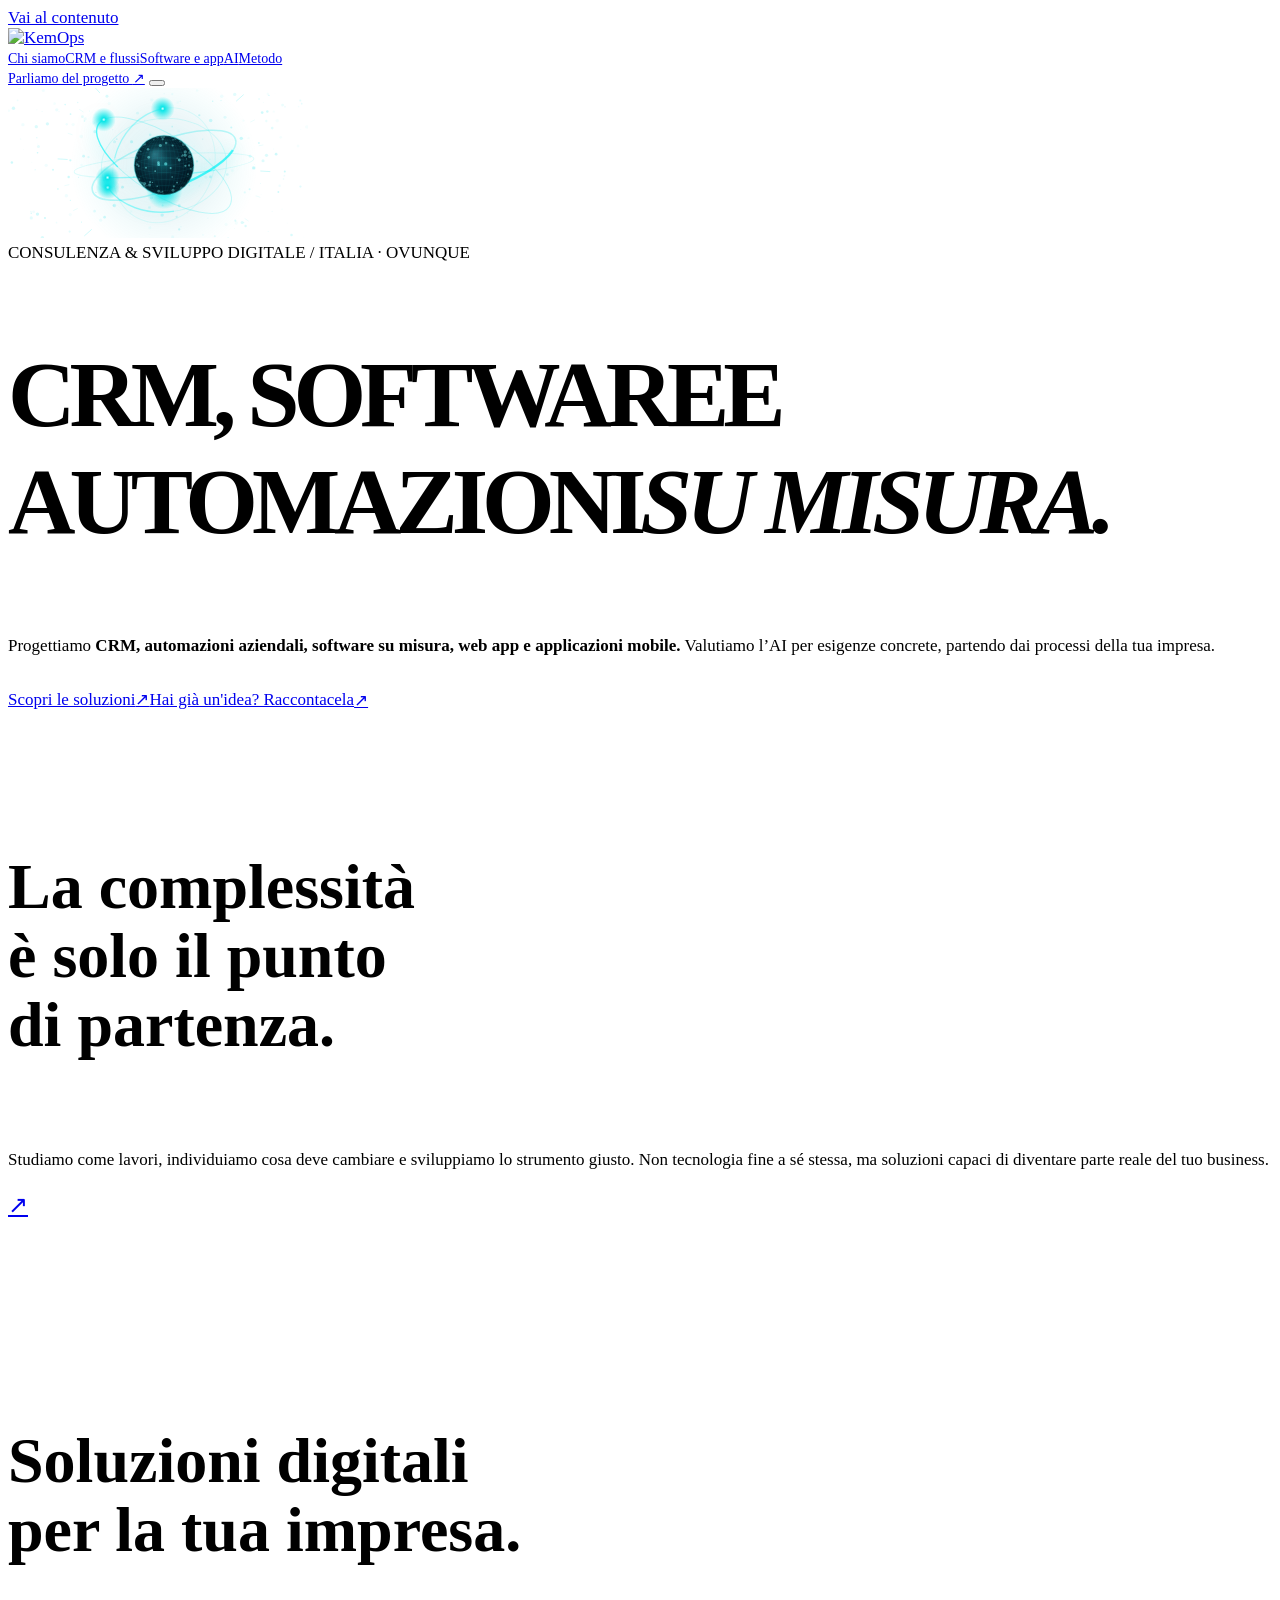
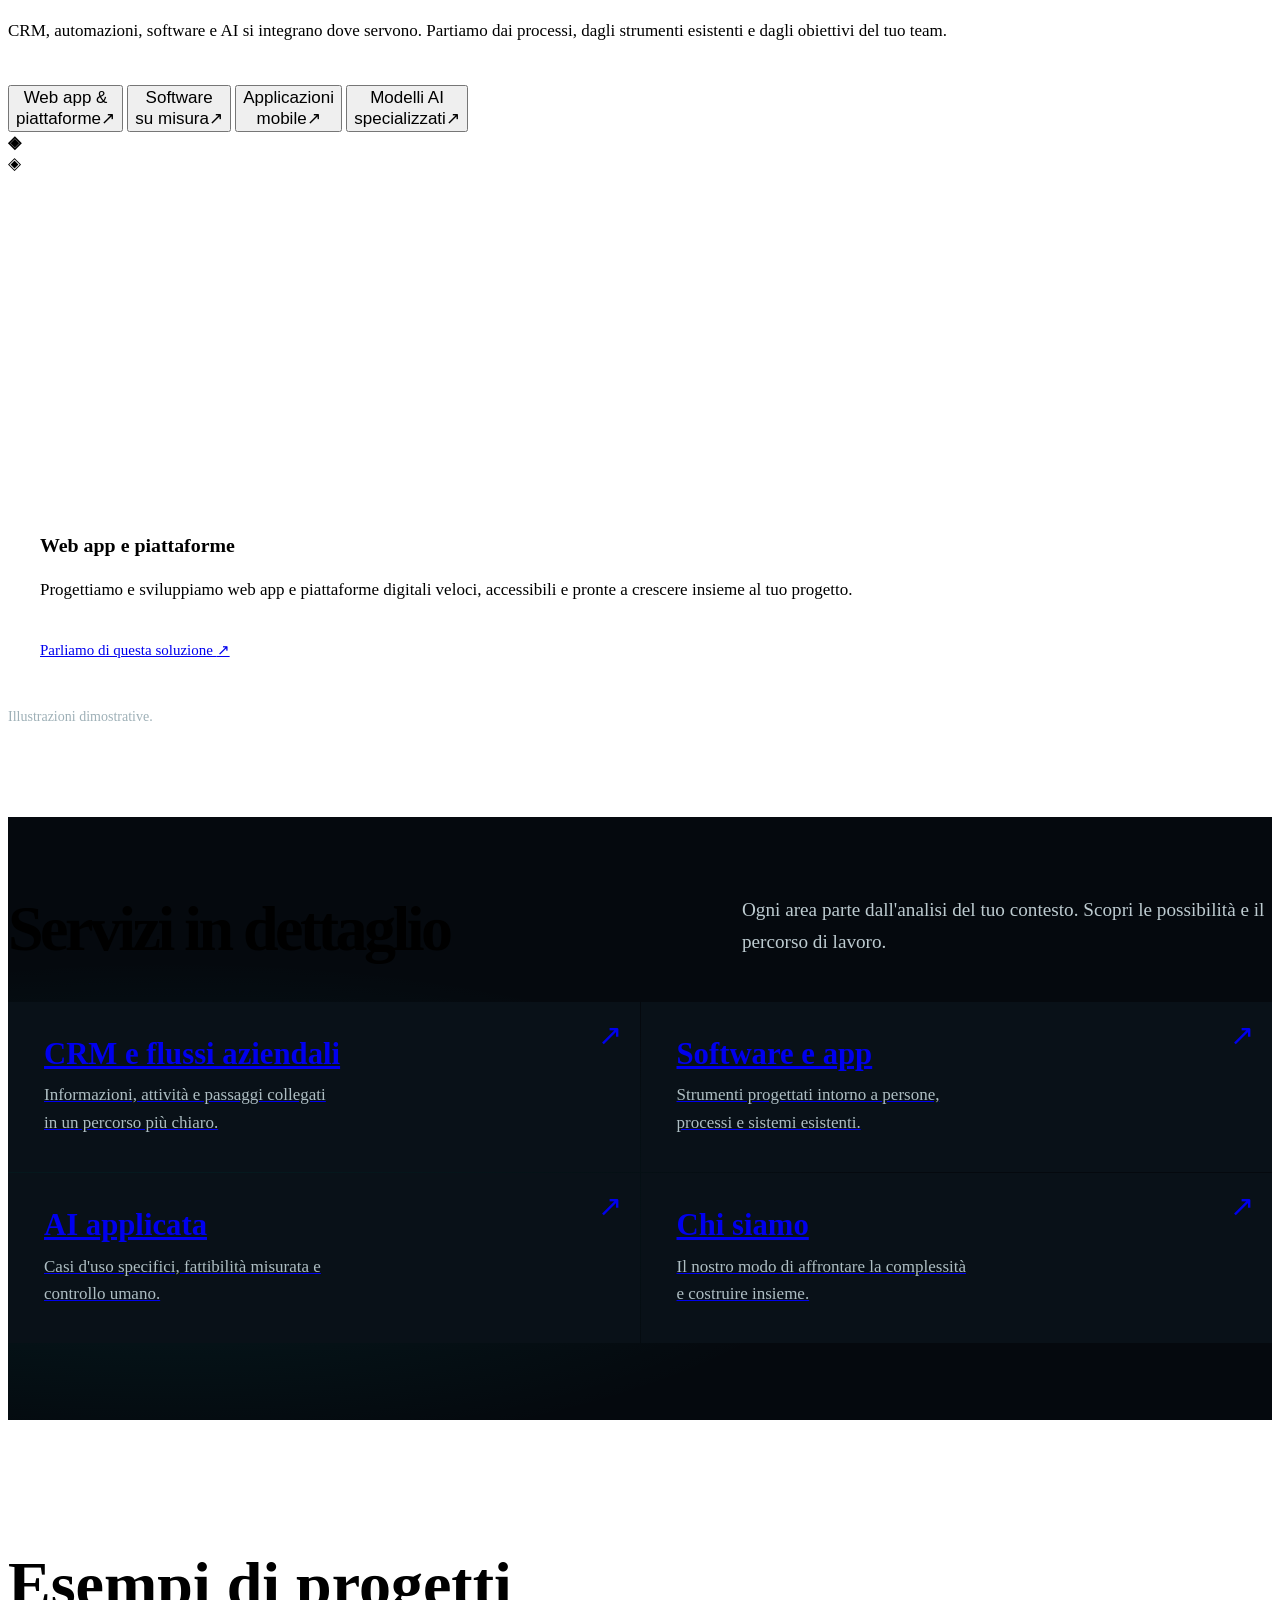
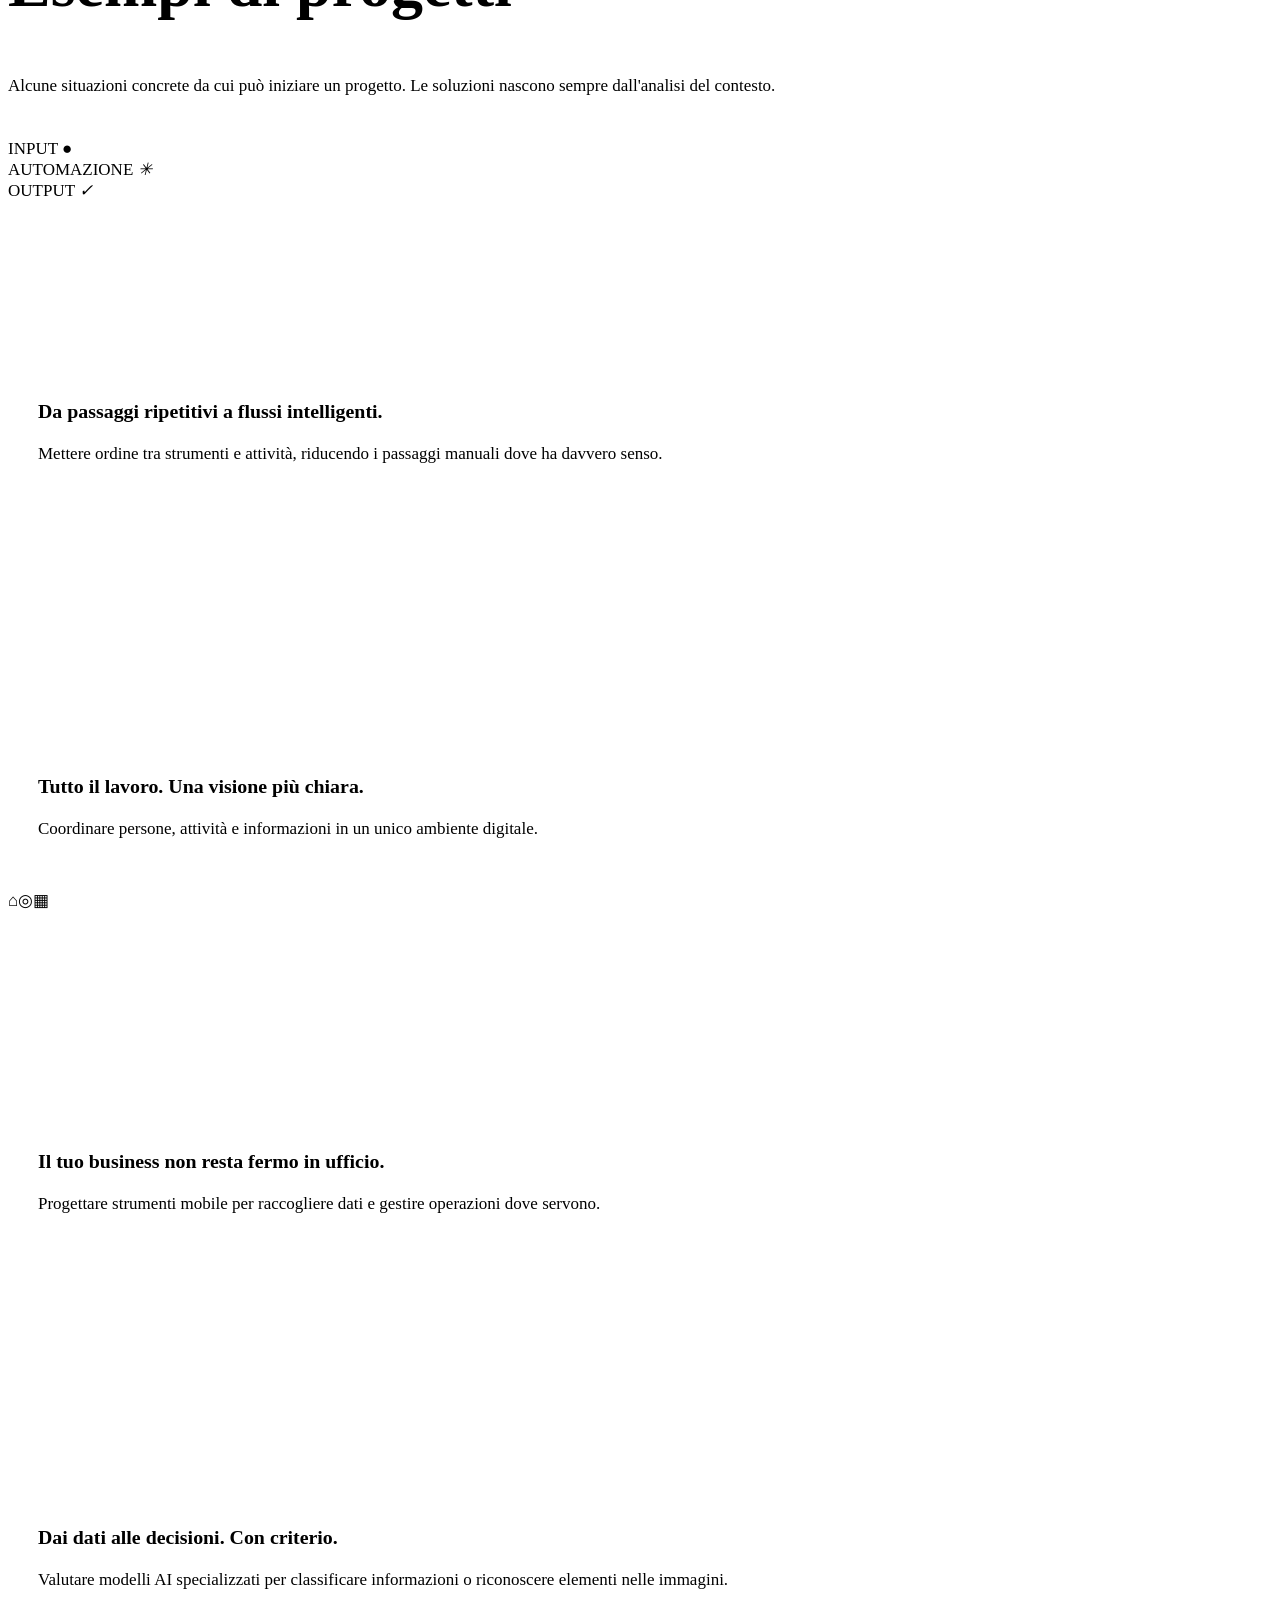
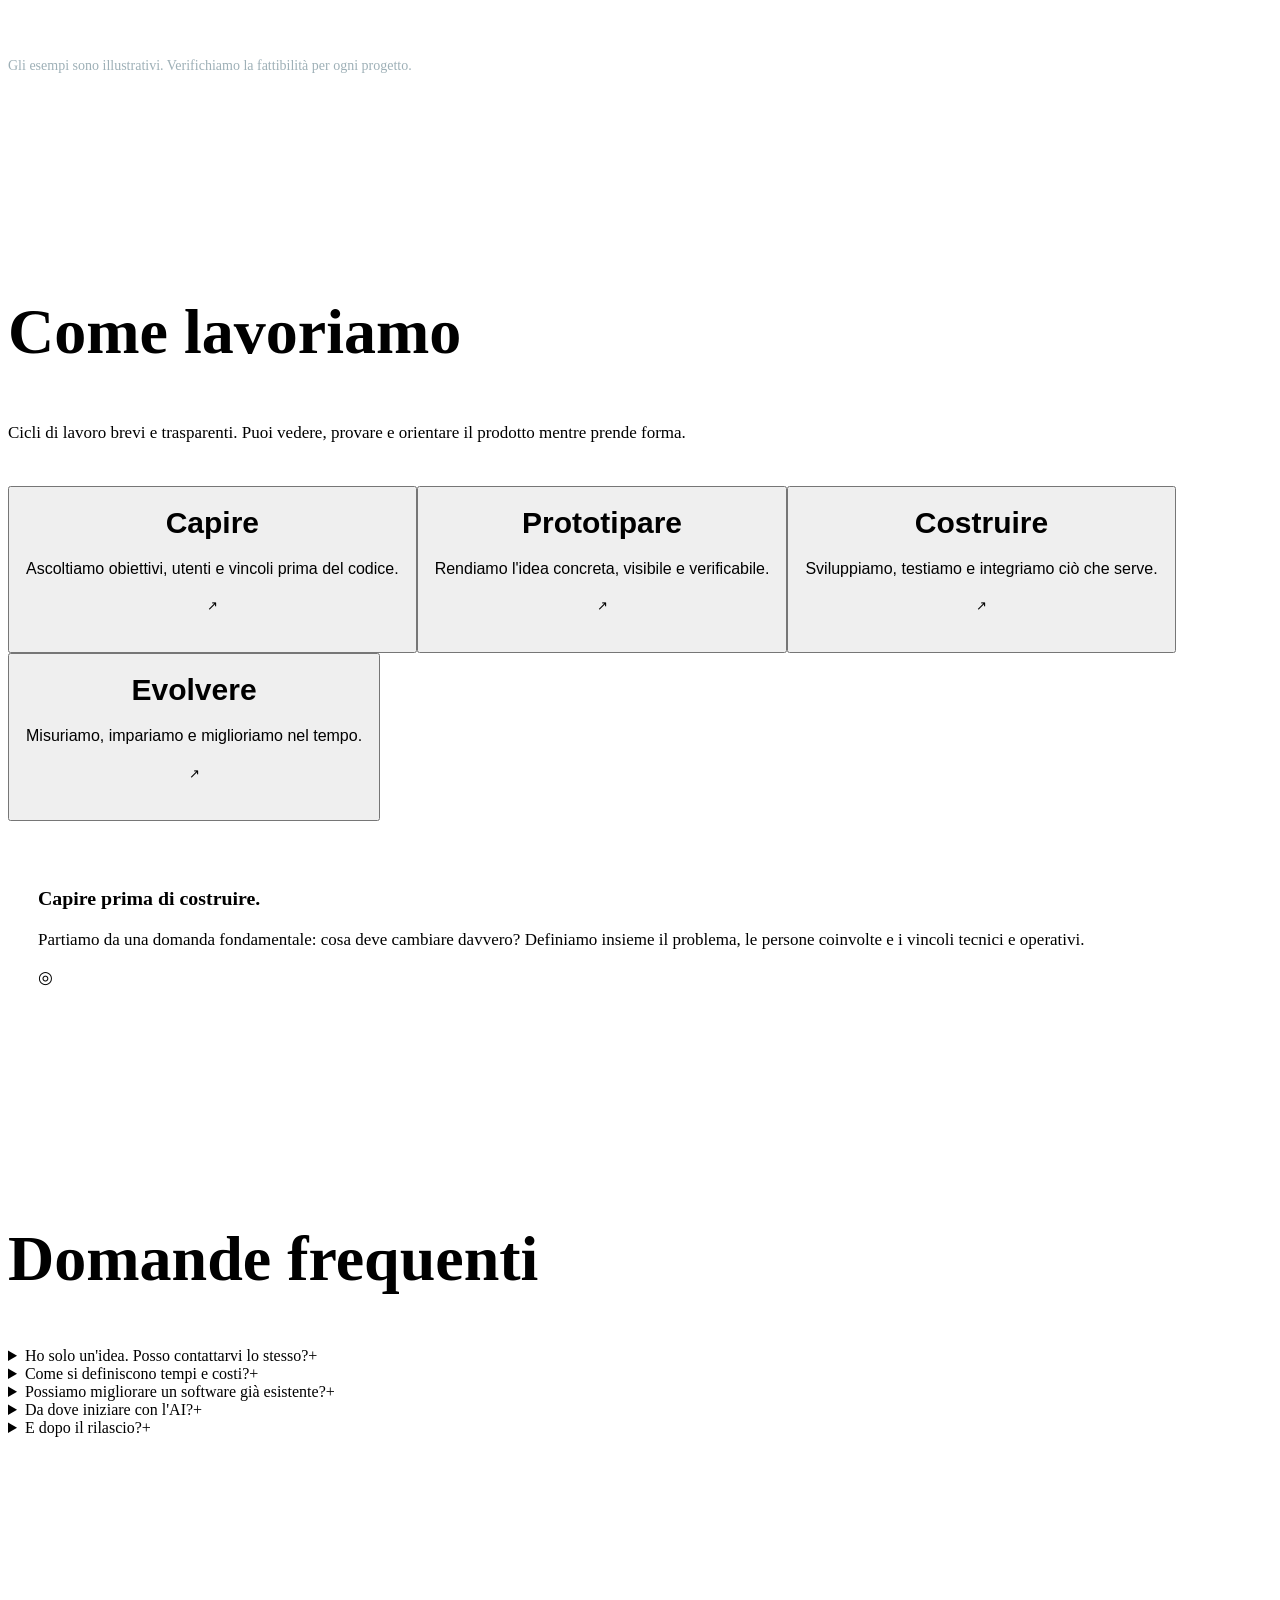
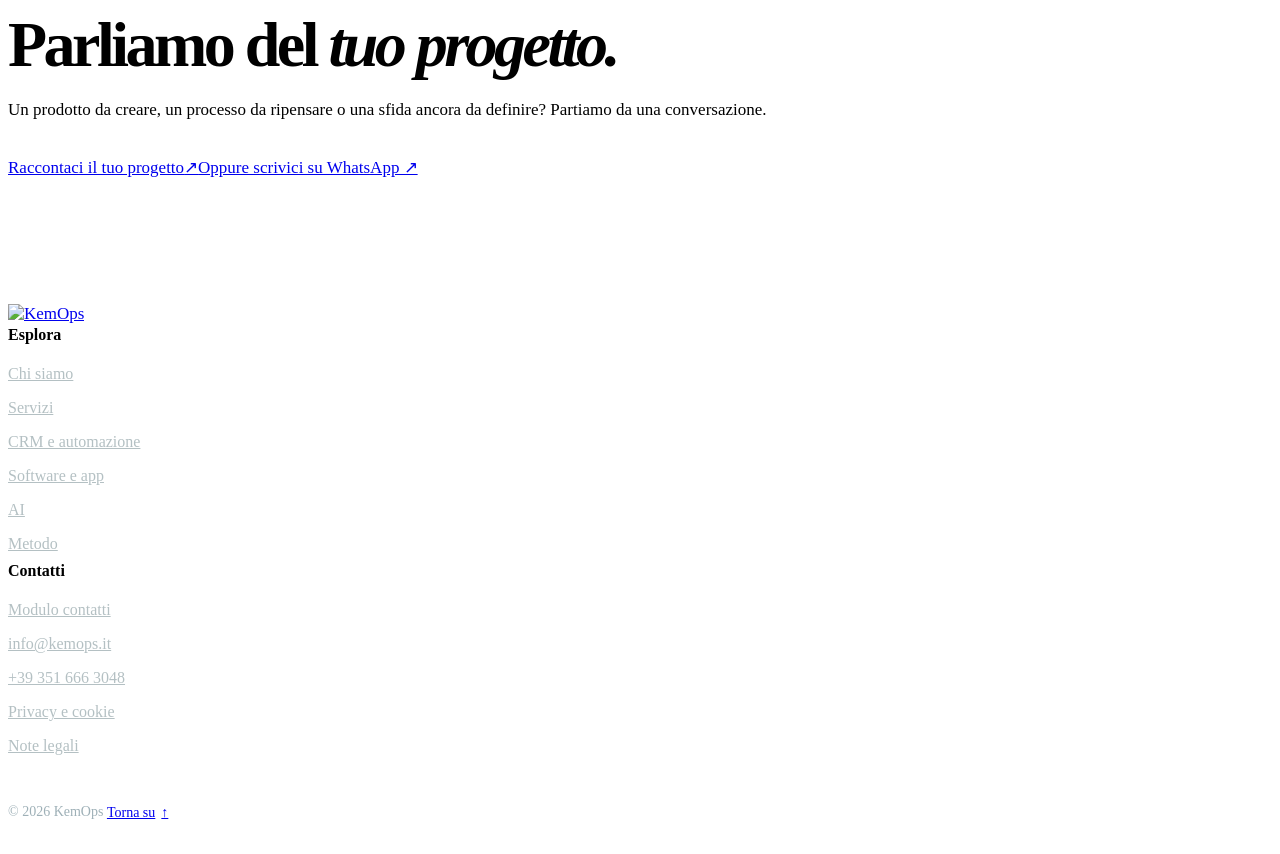
==== commit 2182b41d: "Align page layouts and footer, update contact email" ====
--- a/index.html
+++ b/index.html
@@ -22,7 +22,7 @@
   <title>CRM, automazioni e software su misura | KemOps</title>
   <link rel="icon" href="assets/images/favicon.png?v=20261118" sizes="32x32" type="image/png">
   <link rel="stylesheet" href="assets/css/orbit.css">
-  <link rel="stylesheet" href="assets/css/orbit-b2b.css?v=20261118-compact">
+  <link rel="stylesheet" href="assets/css/orbit-b2b.css?v=20261118-alignment">
   <script type="application/ld+json">{
     "@context": "https://schema.org",
     "@type": "Organization",
@@ -31,7 +31,7 @@
     "url": "https://kemops.it/",
     "logo": "https://kemops.it/assets/images/orbit-logo.png",
     "description": "Consulenza e sviluppo digitale: CRM, automazioni aziendali, software su misura, web app, applicazioni mobile e AI.",
-    "email": "kemops.consulting@gmail.com",
+    "email": "info@kemops.it",
     "telephone": "+393516663048",
     "knowsAbout": ["CRM", "Automazione dei processi aziendali", "Software su misura", "Web app", "Applicazioni mobile", "Intelligenza artificiale applicata"]
   }</script>
@@ -98,7 +98,7 @@
               </div>
             </div>
           </div>
-          <div class="service-info"><div class="service-info-main"><h3 id="service-title">Web app e piattaforme</h3><p id="service-description">Progettiamo e sviluppiamo web app e piattaforme digitali veloci, accessibili e pronte a crescere insieme al tuo progetto.</p></div><a class="service-cta" id="service-cta" href="mailto:kemops.consulting@gmail.com?subject=KemOps%20-%20Progetto%20web%20app">Parliamo di questa soluzione <span>↗</span></a></div>
+          <div class="service-info"><div class="service-info-main"><h3 id="service-title">Web app e piattaforme</h3><p id="service-description">Progettiamo e sviluppiamo web app e piattaforme digitali veloci, accessibili e pronte a crescere insieme al tuo progetto.</p></div><a class="service-cta" id="service-cta" href="mailto:info@kemops.it?subject=KemOps%20-%20Progetto%20web%20app">Parliamo di questa soluzione <span>↗</span></a></div>
         </div>
       </div>
       <p class="explorer-note">Illustrazioni dimostrative.</p>
@@ -147,15 +147,31 @@
   </main>
 
   <footer class="site-footer section-shell">
-  <div class="footer-main">
-    <div><a href="index.html" class="footer-brand" aria-label="KemOps, home"><img src="assets/images/orbit-logo.png" alt="KemOps" width="206" height="91" loading="lazy"></a></div>
-    <div class="footer-links">
-      <div><small>ESPLORA</small><a href="chi-siamo.html">Chi siamo</a><a href="servizi.html">Servizi</a><a href="crm-automazione.html">CRM e automazione</a><a href="app-software.html">Software e app</a><a href="ai.html">AI</a><a href="metodo.html">Metodo</a></div>
-      <div><small>CONTATTI</small><a href="contatti.html">Modulo contatti ↗</a><a href="mailto:kemops.consulting@gmail.com">Email ↗</a><a href="tel:+393516663048">+39 351 666 3048 ↗</a><a href="privacy.html">Privacy e cookie</a><a href="note-legali.html">Note legali</a></div>
+    <div class="footer-main">
+      <a href="index.html" class="footer-brand" aria-label="KemOps, home"><img src="assets/images/orbit-logo.png" alt="KemOps" width="206" height="91" loading="lazy"></a>
+      <nav class="footer-group" aria-label="Esplora nel footer">
+        <h2>Esplora</h2>
+        <a href="chi-siamo.html">Chi siamo</a>
+        <a href="servizi.html">Servizi</a>
+        <a href="crm-automazione.html">CRM e automazione</a>
+        <a href="app-software.html">Software e app</a>
+        <a href="ai.html">AI</a>
+        <a href="metodo.html">Metodo</a>
+      </nav>
+      <nav class="footer-group" aria-label="Contatti nel footer">
+        <h2>Contatti</h2>
+        <a href="contatti.html">Modulo contatti</a>
+        <a href="mailto:info@kemops.it">info@kemops.it</a>
+        <a href="tel:+393516663048">+39 351 666 3048</a>
+        <a href="privacy.html">Privacy e cookie</a>
+        <a href="note-legali.html">Note legali</a>
+      </nav>
     </div>
-  </div>
-  <div class="footer-bottom"><span>© <span id="year">2026</span> KEMOPS</span><a href="#top">TORNA SU ↑</a></div>
-</footer>
-  <script src="assets/js/orbit-home.js?v=20261118-compact" defer></script>
+    <div class="footer-bottom">
+      <span>© <span id="year">2026</span> KemOps</span>
+      <a href="#top">Torna su <span aria-hidden="true">↑</span></a>
+    </div>
+  </footer>
+  <script src="assets/js/orbit-home.js?v=20261118-alignment" defer></script>
 </body>
 </html>
--- a/assets/css/orbit-b2b.css
+++ b/assets/css/orbit-b2b.css
@@ -10,7 +10,6 @@
 .hero-lower p, .vision-bottom p, .section-head p, .method-intro p, .faq-title p, .contact-inner > p { font-size: clamp(17px, 1.25vw, 20px); line-height: 1.7; }
 .service-info-main p, .scenario-card p, .method-step p, .faq-items p { font-size: 17px; line-height: 1.65; }
 .service-tab { font-size: 17px; }
-.footer-links a { font-size: 16px; line-height: 1.65; }
 .reveal { transition-duration: .7s; }
 .deep-dive { padding-top: clamp(110px, 10vw, 160px); padding-bottom: clamp(120px, 11vw, 190px); background: radial-gradient(ellipse at 13% 65%, rgba(0, 229, 231, .09), transparent 45%), #05090e; }
 .deep-dive-grid { display: grid; grid-template-columns: repeat(2, minmax(0, 1fr)); gap: 1px; margin-top: 64px; border: 1px solid var(--line); background: var(--line); }
@@ -197,6 +196,14 @@
 }
 html { scroll-padding-top: calc(var(--nav-h) + 12px); }
 
+.section-shell, .site-header {
+  padding-inline: max(var(--pad), calc((100% - var(--content-max)) / 2));
+}
+.hero-content { max-width: none; }
+.legal-wrap { margin-inline: 0; }
+.section-head, .sub-section-intro, .method-intro { align-items: start; }
+.sub-section-intro p { margin-bottom: 0; }
+
 .hero {
   height: auto;
   min-height: 0;
@@ -259,13 +266,47 @@
 .contact-inner { padding: 0; }
 .contact h2 { margin: 0 0 14px; letter-spacing: -.055em; }
 .contact-actions { margin-top: 20px; gap: 16px; }
-.site-footer { padding-top: var(--content-gap); padding-bottom: 16px; }
-.footer-main { gap: 20px; padding-bottom: 22px; }
+.site-footer {
+  padding-top: var(--content-gap);
+  padding-bottom: 12px;
+  border-top: 1px solid var(--line);
+}
+.footer-main {
+  grid-template-columns: repeat(3, minmax(0, 1fr));
+  align-items: start;
+  gap: var(--content-gap);
+  padding-bottom: 20px;
+}
+.footer-brand { justify-self: start; }
 .footer-brand img { width: 150px; }
-.footer-links > div { gap: 4px; }
-.footer-links small { margin-bottom: 6px; }
-.footer-bottom { padding-top: 12px; font-family: inherit; font-size: 13px; line-height: 1.4; letter-spacing: normal; }
-.footer-bottom a { display: inline-flex; align-items: center; min-height: 44px; }
+.footer-group { display: grid; grid-auto-rows: minmax(32px, auto); gap: 2px; }
+.footer-group h2 {
+  margin: 0 0 6px;
+  color: var(--cyan);
+  font-size: 16px;
+  line-height: 1.4;
+  letter-spacing: normal;
+}
+.footer-group a {
+  display: flex;
+  align-items: center;
+  color: #b4c0c3;
+  line-height: 1.4;
+  font-size: 16px;
+  overflow-wrap: anywhere;
+}
+.footer-group a:hover, .footer-group a[aria-current="page"] { color: var(--cyan); }
+.footer-bottom {
+  flex-wrap: nowrap;
+  gap: 12px;
+  padding-top: 8px;
+  color: #9eb0b7;
+  font-family: inherit;
+  font-size: 14px;
+  line-height: 1.4;
+  letter-spacing: normal;
+}
+.footer-bottom a { display: inline-flex; align-items: center; gap: 6px; min-height: 44px; }
 
 .sub-hero, .legal-hero {
   min-height: 0;
@@ -323,7 +364,10 @@
   .faq-items { margin-top: 16px; }
   .contact-actions { gap: 4px; }
   .contact-visual { opacity: .5; }
-  .footer-links { gap: 12px; }
-  .footer-links a { padding-block: 9px; min-height: 44px; }
+  .footer-main { grid-template-columns: repeat(2, minmax(0, 1fr)); }
+  .footer-brand { grid-column: 1 / -1; }
+  .footer-group { grid-auto-rows: minmax(44px, auto); }
+  .footer-group h2 { display: flex; align-items: center; margin: 0; }
+  .footer-group a { font-size: 15px; }
   .orbit-form .btn { width: 100%; }
 }
